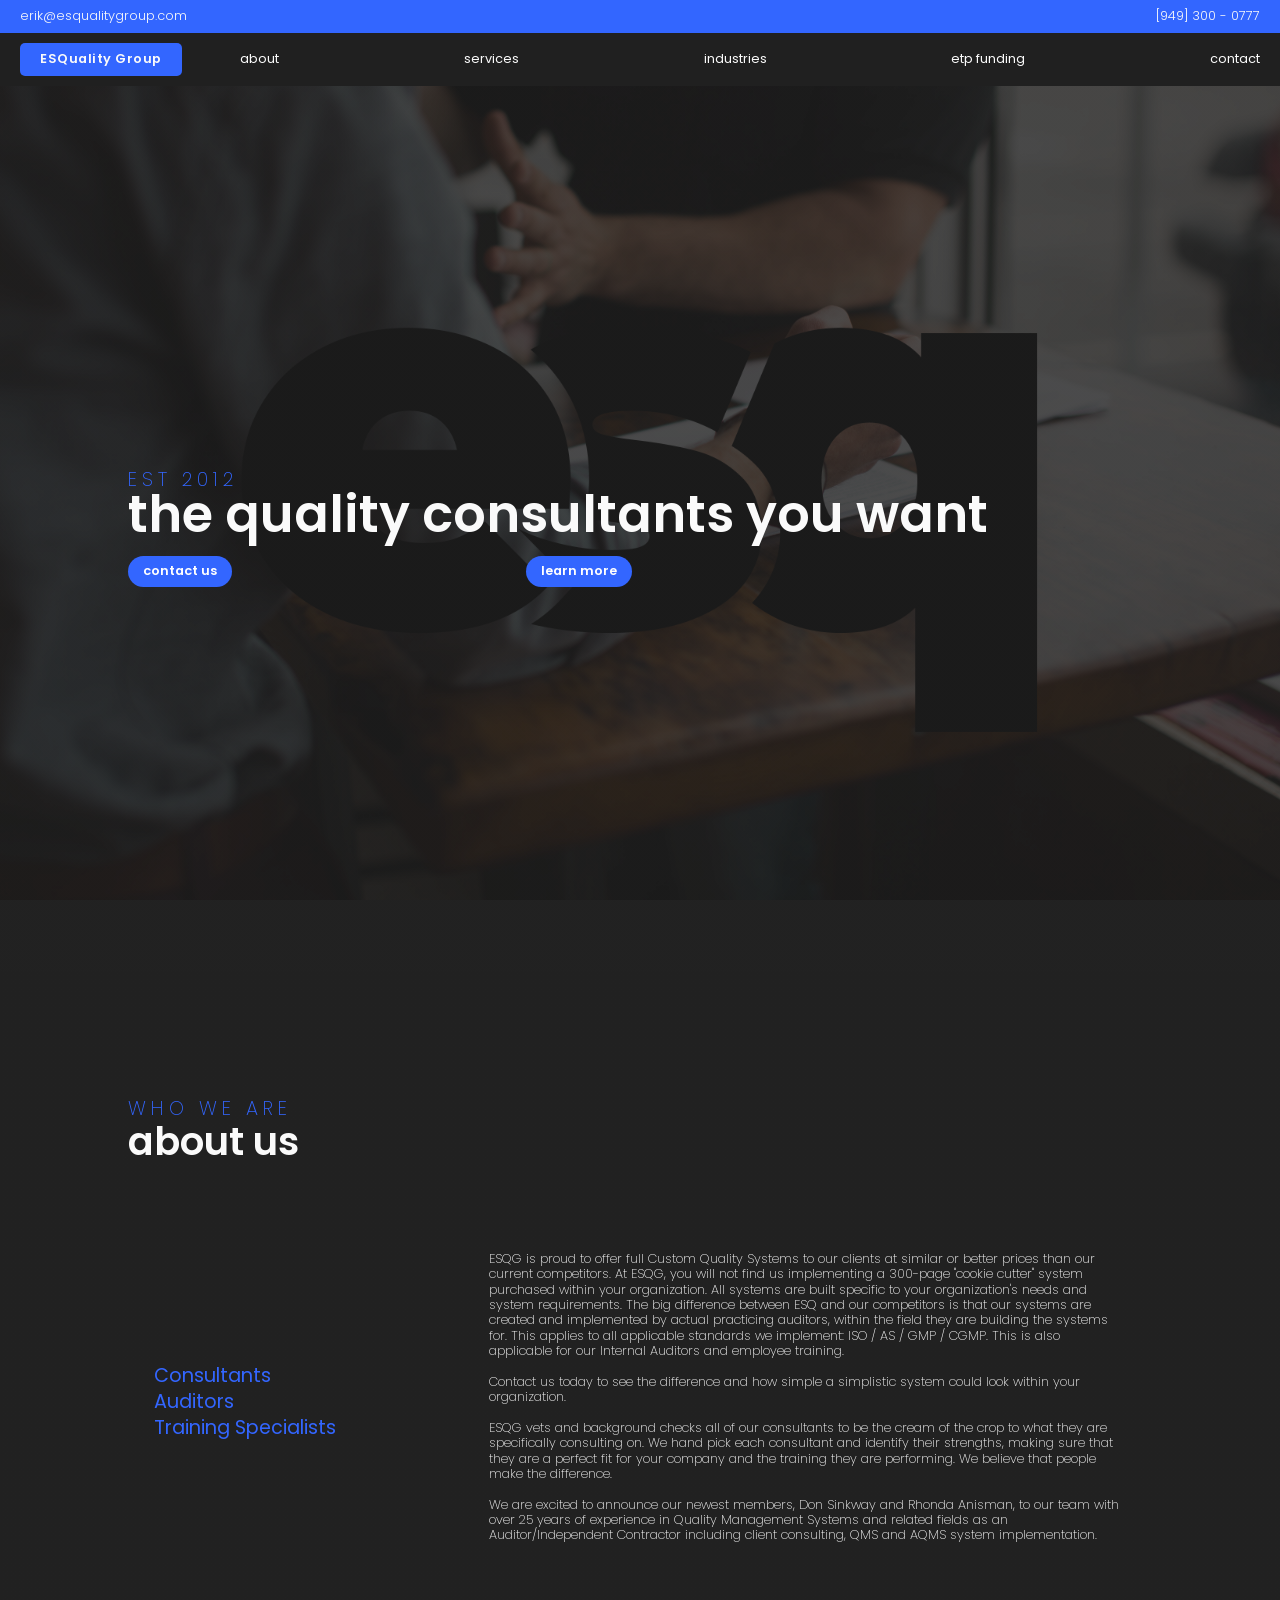
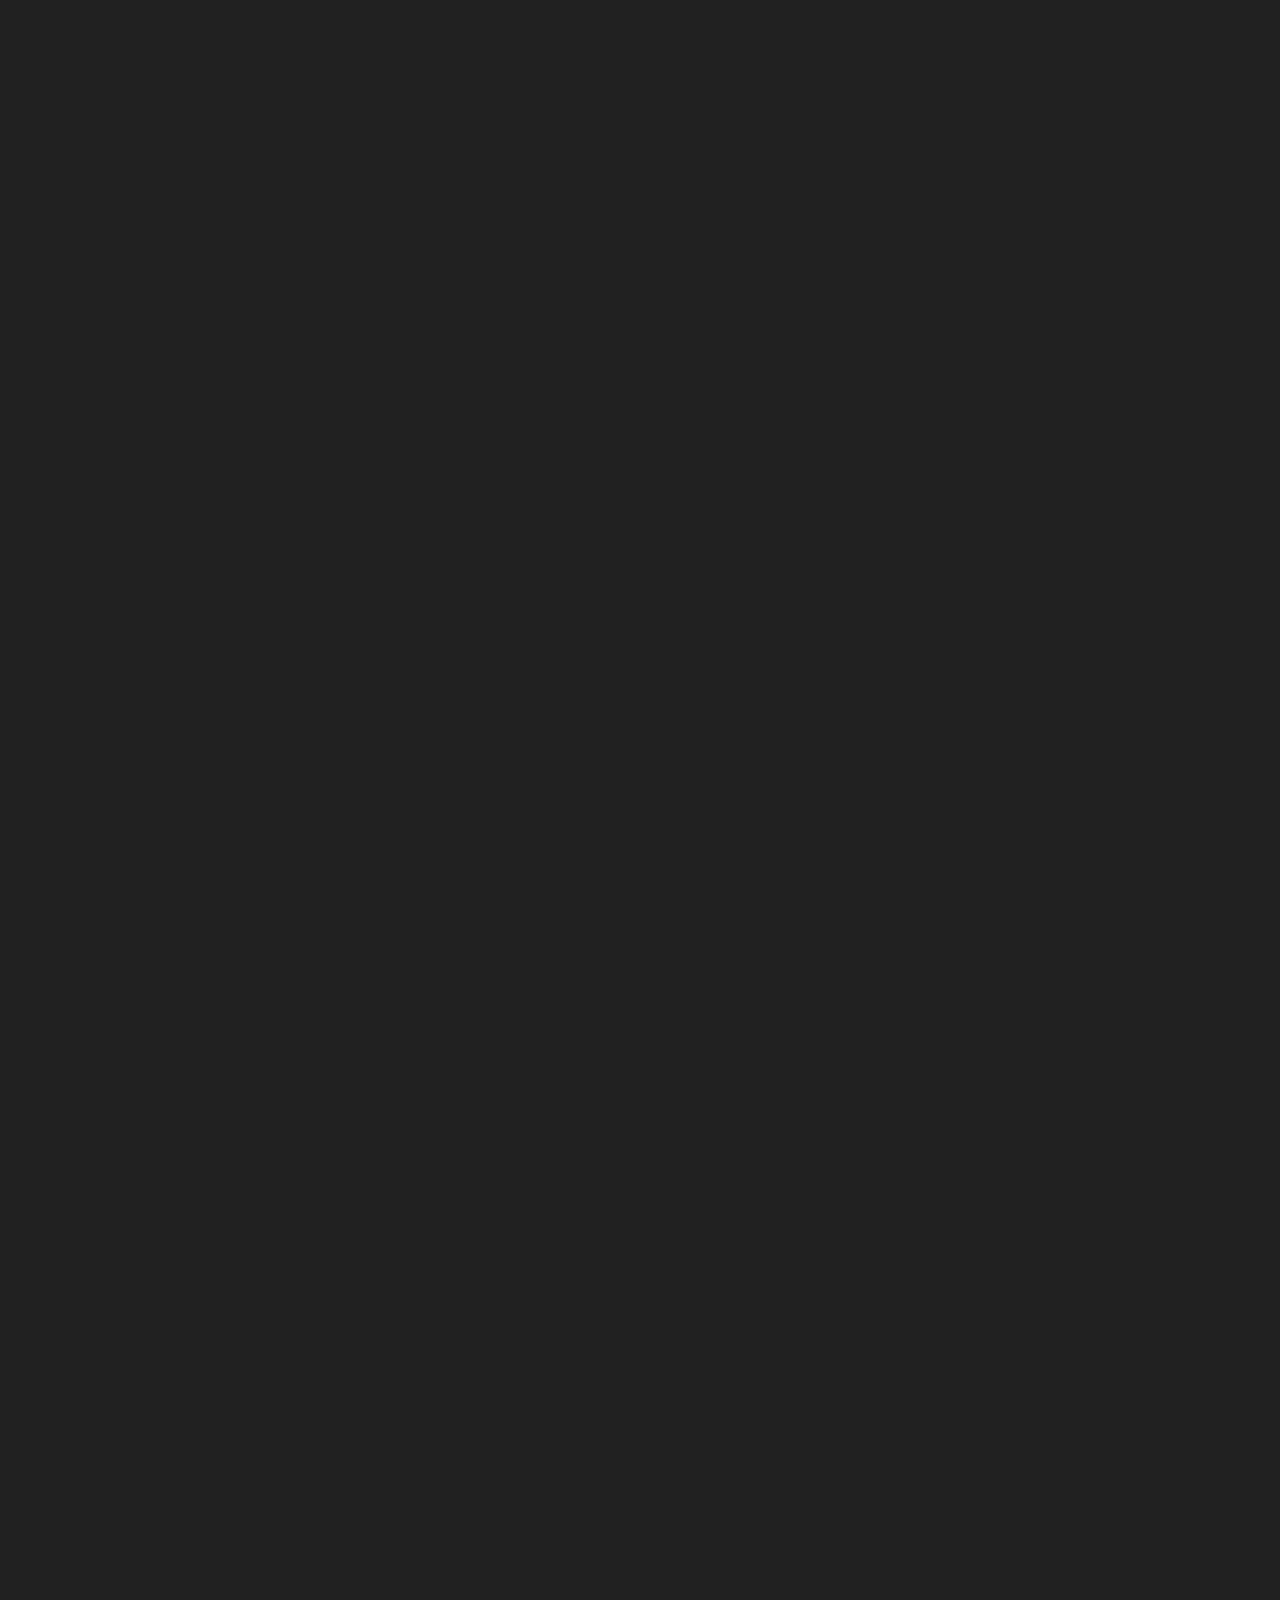
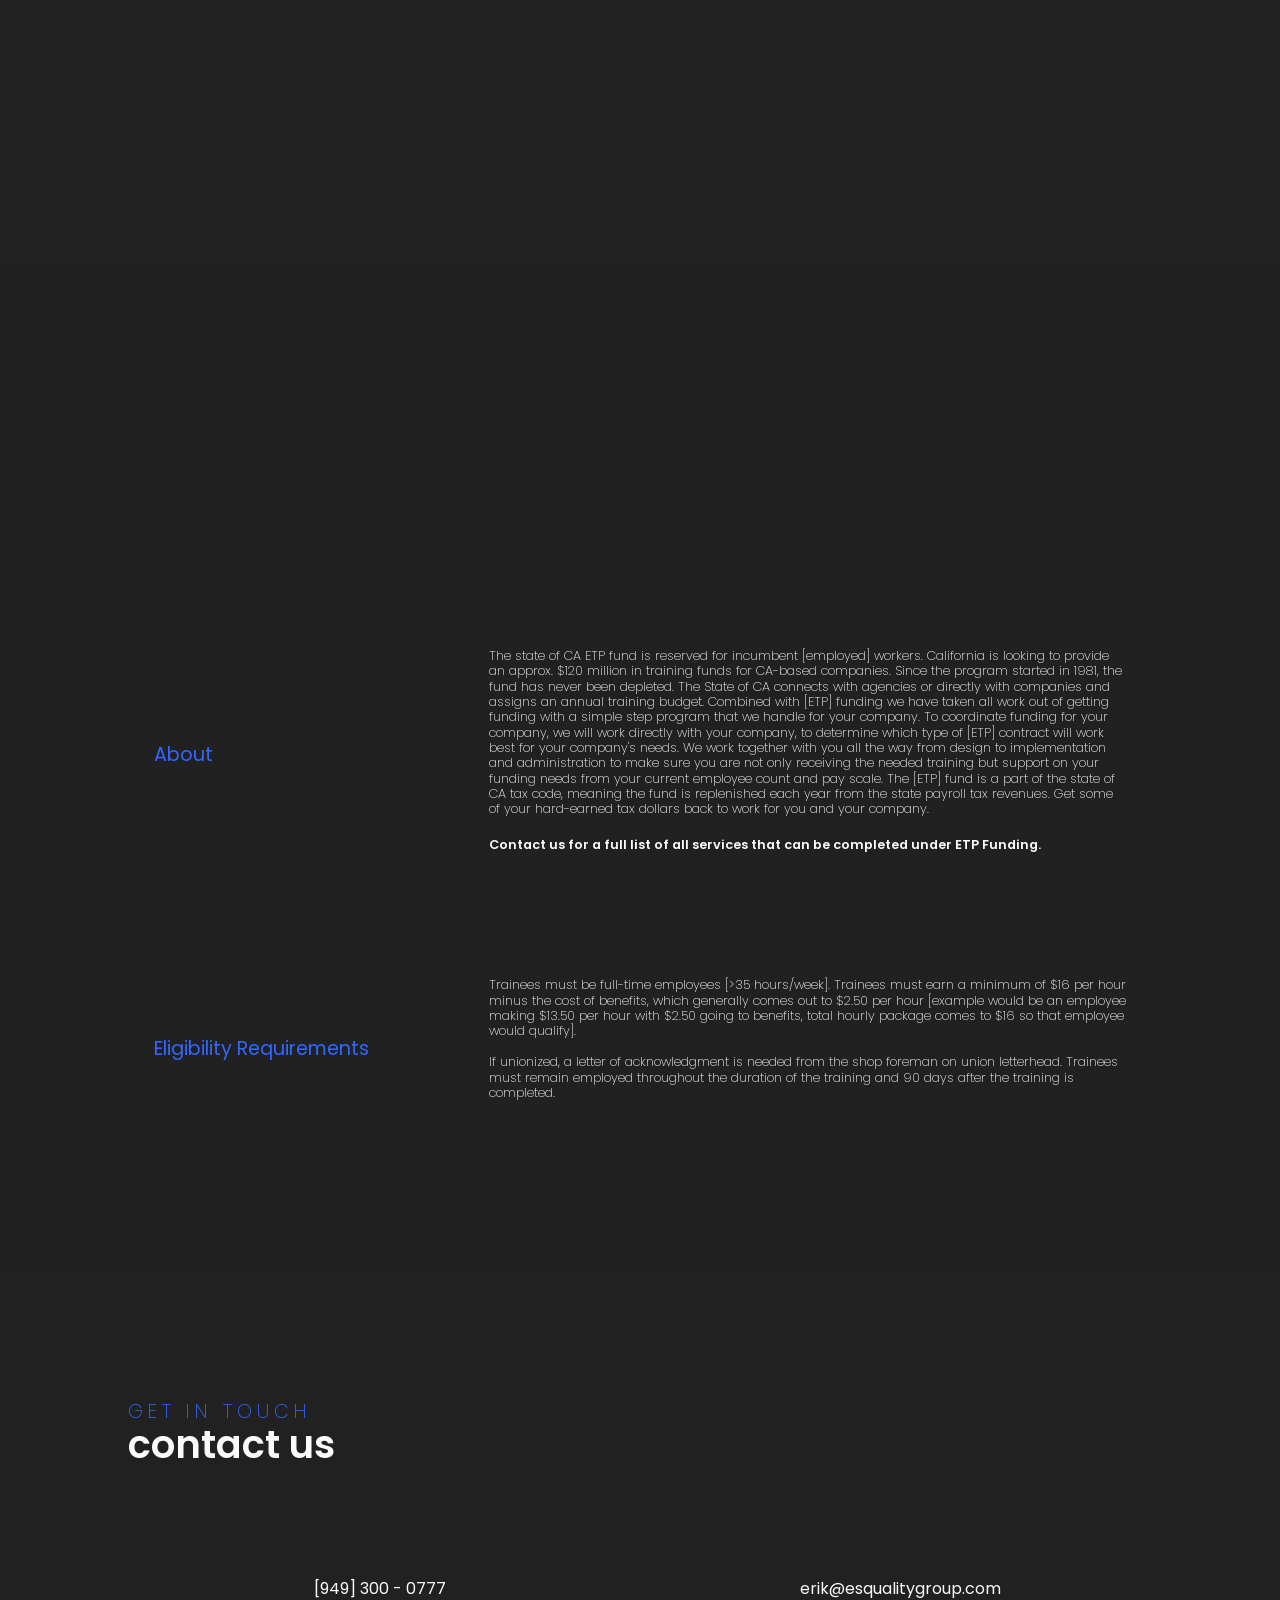
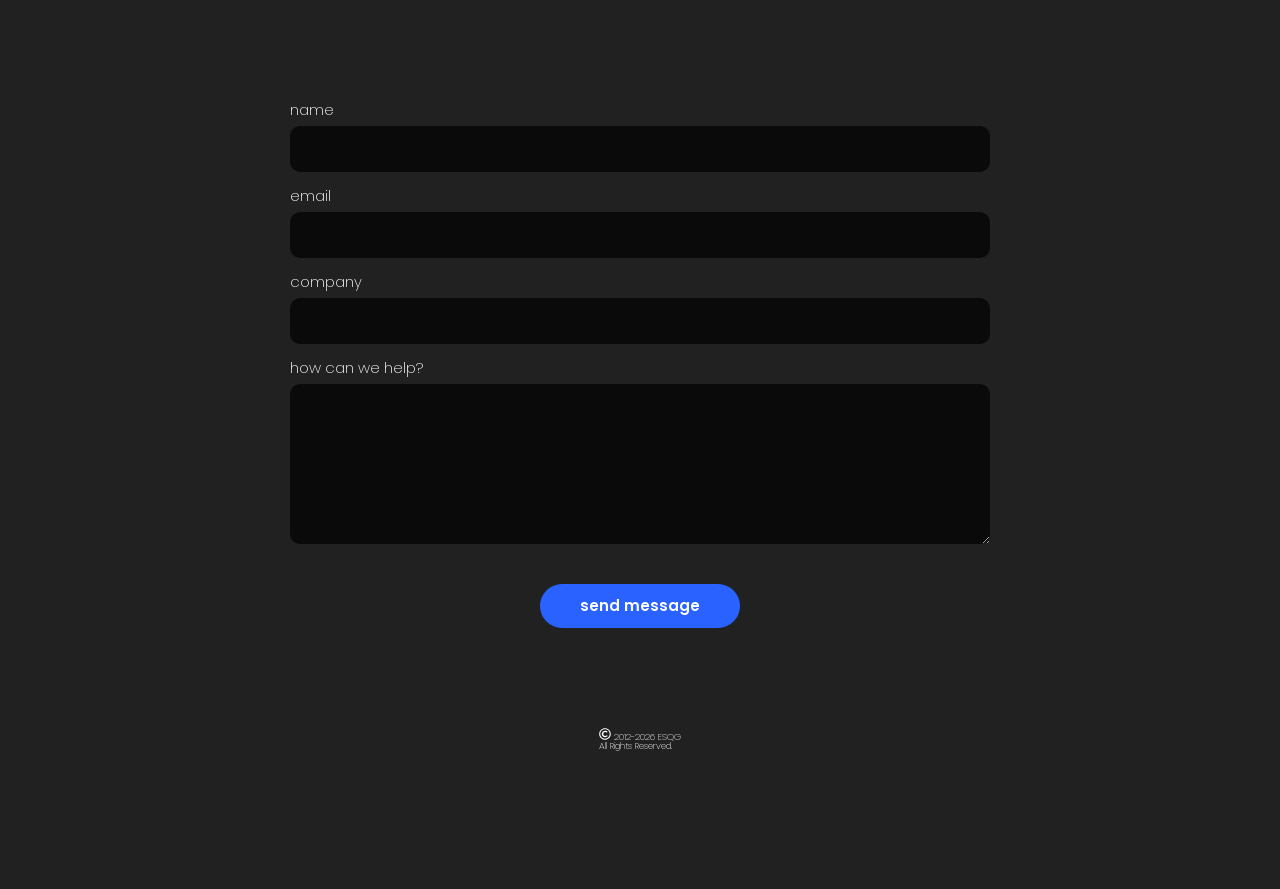
==== index.html @ 65d6c2dc "Rebuild ESQG site as a static single page with Netlify contact form Co-Authored-By: Claude Sonnet 5." ====
<!DOCTYPE html>
<html lang="en">
<head>
<meta charset="utf-8">
<meta name="viewport" content="width=device-width, initial-scale=1">
<title>ESQG - Quality Consultants</title>
<meta name="description" content="ESQ has been a full-service consulting group for over 10 years, dedicated to getting your organization documented, streamlined &amp; certified. Our current services offered are: Full Quality System implementation, Internal Audits, Supplier Audits, Training, Certificates of Conformance to GMP &amp; cGMP.">
<link rel="preconnect" href="https://fonts.googleapis.com">
<link rel="preconnect" href="https://fonts.gstatic.com" crossorigin>
<link href="https://fonts.googleapis.com/css2?family=Montserrat:wght@400;600&family=Poppins:wght@100;200;300;400;500;600;700;800;900&display=swap" rel="stylesheet">
<link rel="stylesheet" href="css/site.css">
</head>
<body class="body"><div data-collapse="medium" data-animation="default" data-duration="400" data-easing2="ease-in-out" data-easing="ease-in-out" data-no-scroll="1" role="banner" class="navbar w-nav"><div class="topnav"><a href="mailto:erik@esqualitygroup.com?subject=New%20Inquiry%20from%20esqualitygroup.com" id="w-node-_669842bb-41bb-492d-5654-136f39f76f9d-28058277" class="cta-email w-button">erik@esqualitygroup.com</a><a href="tel:9493000777" id="w-node-_8c36b380-a55a-08ce-44b0-fceecd647fdc-28058277" class="cta-phone w-button">[949] 300 - 0777</a></div><div class="bottomnav"><a href="#top" id="w-node-_6ab02379-ca56-c089-98ab-a8413e732c38-28058277" class="container-logo w-inline-block"><div class="logo-text">eSQuality Group</div></a><nav role="navigation" id="w-node-_42c8bf99-2b5d-615c-6774-8023ef76bf98-28058277" class="bottomnav-menu w-nav-menu"><a href="#about" class="nav-link w-nav-link">About</a><a href="#services" class="nav-link w-nav-link">services</a><a href="#industries" class="nav-link w-nav-link">industries</a><a href="#funding" class="nav-link w-nav-link">etp funding</a><a href="#contact" class="nav-link w-nav-link">Contact</a></nav><nav id="w-node-_42c8bf99-2b5d-615c-6774-8023ef76bf9f-28058277" class="nav-mobile w-nav-button"><div class="icon-burger w-icon-nav-menu"></div></nav></div></div><section id="top" class="section-hero"><div class="hero-grid"><div id="w-node-d66d6b66-d001-4b39-6dc1-5b9eada9d4a9-28058277" class="hero-text"><h1 class="hero-subheading">est 2012</h1><h1 class="hero-heading">The Quality Consultants You Want</h1></div><div id="w-node-a6321ed2-fc22-adc4-b5fd-dc9f7c2d6fdc-28058277" class="hero-cta"><a href="#contact" id="w-node-d677263a-70fa-6bc9-a104-c82b6db72452-28058277" class="cta-contact w-button">contact us</a><a href="#services" class="cta-services w-button">learn more</a></div></div></section><section id="about" class="about"><div class="section-header"><h1 id="w-node-_3250a496-8a0d-4fb7-59e4-d4b857ee04bc-28058277" class="section-subheading">Who We Are</h1><h1 class="section-heading">about us</h1></div><div class="funding-content-end"><h1 id="w-node-_58c0b74b-e9fa-7493-4df6-8ee6e17f35a6-28058277" class="funding-heading">Consultants<br/>Auditors<br/>Training Specialists</h1><div class="services-text"><p class="about-paragraph">ESQG is proud to offer full Custom Quality Systems to our clients at similar or better prices than our current competitors. At ESQG, you will not find us implementing a 300-page &quot;cookie cutter&quot; system purchased within your organization. All systems are built specific to your organization&#x27;s needs and system requirements. The big difference between ESQ and our competitors is that our systems are created and implemented by actual practicing auditors, within the field they are building the systems for. This applies to all applicable standards we implement: ISO / AS / GMP / CGMP. This is also applicable for our Internal Auditors and employee training.<br/><br/>Contact us today to see the difference and how simple a simplistic system could look within your organization.<br/><br/>ESQG vets and background checks all of our consultants to be the cream of the crop to what they are specifically consulting on. We hand pick each consultant and identify their strengths, making sure that they are a perfect fit for your company and the training they are performing. We believe that people make the difference.<br/><br/>We are excited to announce our newest members, Don Sinkway and Rhonda Anisman, to our team with over 25 years of experience in Quality Management Systems and related fields as an Auditor/Independent Contractor including client consulting, QMS and AQMS system implementation.<br/></p></div></div></section><section id="services" class="section-services"><div class="section-header"><h1 id="w-node-df51b9a5-db7a-e1c8-2130-0af4191f9ce1-28058277" class="section-subheading">what we do</h1><h1 class="section-heading">services</h1></div><div class="services-content"><h1 id="w-node-dd6570a1-5b84-e44f-a6c9-1d537808b47e-28058277" class="services-heading">quality management system implementation</h1><div class="services-text"><p class="services-paragraph">Let ESQG assist your organization with the documentation and implementation of your Quality Management System. We have streamlined our quality system using only what is mandatory to document, leaving a unique, clean and efficient system.</p><p class="services-paragraph-bold">Our current systems offered are for:</p><ol role="list" class="list w-list-unstyled"><li class="list-item"><p class="services-list-text">AS9100</p></li><li class="list-item"><p class="services-list-text">AS9110</p></li><li class="list-item"><p class="services-list-text">AS9120</p></li><li class="list-item"><p class="services-list-text">ISO9001</p></li><li class="list-item"><p class="services-list-text">ISO14001</p></li><li class="list-item"><p class="services-list-text">ISO13485</p></li><li class="list-item"><p class="services-list-text">ISO17025</p></li><li class="list-item"><p class="services-list-text">Cgmp</p></li></ol></div></div><div class="services-content"><h1 id="w-node-_8ed2c4d4-da0e-d9b4-7352-22a281b735cd-28058277" class="services-heading">quality management system Certificate of Conformity</h1><div class="services-text"><p class="services-paragraph">Many companies now are choosing to get a Certificate of Conformity instead of certification with a registrar for ISO/GMP compliant companies. ESQG preforms an audit to compliance of the applicable ISO/GMP standard and issues a Certificate of Conformity just as a registrar would. This is only if your customers are not requiring a certificate from a registration body. It is a simple, cheaper way to show your customers your internal system is compliant to the applicable standard within the organization with no red tape.</p><p class="services-paragraph-bold">Our current certificates offered are for:</p><ol role="list" class="list w-list-unstyled"><li class="list-item"><p class="services-list-text">ISO9001</p></li><li class="list-item"><p class="services-list-text">ISO14001</p></li><li class="list-item"><p class="services-list-text">ISO13485</p></li><li class="list-item"><p class="services-list-text">Cgmp</p></li></ol></div></div><div class="services-content"><h1 id="w-node-_834df4bf-903c-6a4b-52a4-fda67d3e46fc-28058277" class="services-heading">Internal &amp; Supplier Audits</h1><div class="services-text"><p class="services-paragraph">Let ESQG assist your organization with verifying that the management system is in compliance with the relevant ISO standard and checking to ensure that the actions taken to meet the quality objectives of the organization are suitable for your internal or suppliers.</p><p class="services-paragraph-bold">The systems we audit are:</p><ol role="list" class="list w-list-unstyled"><li class="list-item"><p class="services-list-text">AS9100</p></li><li class="list-item"><p class="services-list-text">AS9110</p></li><li class="list-item"><p class="services-list-text">AS9120</p></li><li class="list-item"><p class="services-list-text">ISO9001</p></li><li class="list-item"><p class="services-list-text">ISO14001</p></li><li class="list-item"><p class="services-list-text">ISO13485</p></li><li class="list-item"><p class="services-list-text">ISO17025</p></li><li class="list-item"><p class="services-list-text">GMP</p></li></ol><p class="services-paragraph-bold">Internal audit</p><p class="services-paragraph">Audits can be used to meet the internal auditing requirements of these standards. In addition, pre-certification readiness audits, gap analysis or process audits can be performed to ensure the organization is ready for a compliance certification or surveillance audit.</p><p class="services-paragraph-bold">Second Party Audit</p><p class="services-paragraph">We can perform audits on your current or future vendors/suppliers to ensure they are meeting the requirements that your organization currently requires. Whether you are looking to approve new vendors or perform an evaluation no matter the reason, we can help.</p><p class="services-paragraph-bold"><strong>Third Party Audit</strong></p><p class="services-paragraph">Over the years we have built relationships with numerous certification bodies that provide the certification your organization is looking to obtain. We will help you choose a certification body, schedule your audits and then conduct the audit using our value added auditing style which is geared to developing a partnership with your organization. We build relationships with clients and add value to the organization while verifying compliance to the standard being audited.</p></div></div><div class="services-content"><h1 id="w-node-_98767ba2-13b6-707a-e390-8c746cdbe70e-28058277" class="services-heading">Company &amp; Employee Training</h1><div class="services-text"><p class="services-paragraph">Let ESQG assist your organization with all employee training needs as it is vital to an organization and is used to increase the technical skills, knowledge, efficiency, and greater internal value of your employees.</p><p class="services-paragraph-bold">Types of training we offer for your company are:</p><ol role="list" class="list w-list-unstyled"><li class="list-item"><p class="services-list-text">AS9100</p></li><li class="list-item"><p class="services-list-text">AS9110</p></li><li class="list-item"><p class="services-list-text">AS9120</p></li><li class="list-item"><p class="services-list-text">ISO9001</p></li><li class="list-item"><p class="services-list-text">ISO14001</p></li><li class="list-item"><p class="services-list-text">ISO13485</p></li><li class="list-item"><p class="services-list-text">ISO17025</p></li><li class="list-item"><p class="services-list-text">ITAR</p></li><li class="list-item"><p class="services-list-text">Workplace Ethics</p></li><li class="list-item"><p class="services-list-text">Corrective Actions</p></li><li class="list-item"><p class="services-list-text">5S</p></li><li class="list-item"><p class="services-list-text">5Why</p></li><li class="list-item"><p class="services-list-text">Harassment Prevention &amp; Sensitivity</p></li><li class="list-item"><p class="services-list-text">Cyber Bullying</p></li><li class="list-item"><p class="services-list-text">Lean Manufacturing</p></li><li class="list-item"><p class="services-list-text">Train the Trainer</p></li><li class="list-item"><p class="services-list-text">and more!</p></li></ol></div></div><div class="services-content-end"><h1 id="w-node-a25eb59c-8d23-6aec-2402-84a70dbd5510-28058277" class="services-heading">3D Printing</h1><div class="services-text"><p class="services-paragraph">ESQuality Group offers comprehensive services including <strong>3D printing</strong>, <strong>Prototyping</strong>, and <strong>Small Production Runs</strong> using a wide range of materials. From PLA to Carbon Fiber, our expert team ensures precise, high-quality outputs tailored to your specifications. Whether you need a one-off prototype or a short production series, we provide innovative, cost-effective solutions that bring your concepts to life. Contact us today to elevate your projects with advanced materials and precision engineering.</p><p class="services-paragraph-bold">The 3D printing services we offer are:</p><ol role="list" class="list w-list-unstyled"><li class="list-item"><p class="services-list-text">3D Printing</p></li><li class="list-item"><p class="services-list-text">Prototyping</p></li><li class="list-item"><p class="services-list-text">Small Production Runs</p></li></ol></div></div><div class="services-content-pricing"><h1 id="w-node-e697682b-a8a7-c188-7e30-99e358f7828f-28058277" class="services-heading">Pricing</h1><div class="services-text"><p class="services-paragraph">At ESQG, there is no hidden fees, no delays or changes in pricing. We guarantee that you will pass your Certification Audit or we will pay for the 2nd Certification audit to be conducted. Our pricing is straight forward and affordable for all our offered services that your organization is requiring. ESQ is the only company that is so transparent, we post up our prices on our website as we have nothing to hide from our customers. Most of the systems can be implemented and audited within 30-60 days from start date.<br/><br/>Our number one priority is the satisfaction of our customers.<br/>‍<br/>The chart below displays the pricing and funding deductions, if your organization qualifies.<br/><br/>Contact us for current pricing and availablility.</p></div></div></section><section id="industries" class="section-industries"><div class="section-header"><h1 id="w-node-_4e55d670-1d82-a5cd-b147-79123eed15e3-28058277" class="section-subheading">who we work with</h1><h1 class="section-heading">industries</h1></div><div class="w-layout-grid industries-content"><div class="industries-grid-container"><div class="industries-icon w-embed"><svg xmlns="http://www.w3.org/2000/svg" width="50" height="50" viewBox="0 0 640 512">
<title>fighter-jet-duotone</title>
<g fill="#fafafa">
<g class="fa-group">
<path class="fa-secondary" fill="#fafafa" d="M168 192h176L227.16 44h39.51c11.66 0 21.33-2.62 
21.33-6s-9.67-6-21.33-6H152v12h16zm0 128v148h-16v12h114.67c11.66 0
21.33-2.62 21.33-6s-9.67-6-21.33-6h-39.51L344 320z" opacity=".4"></path>
<path class="fa-primary" fill="#fafafa" d="M640 256c0 5.42 0 10.67-96 32l-128 16-48
16H106.67l-53.34 64H18.67L8 373.33V304h8v-16h48v-2.67l-64-8v-42.66l64-8V224H16v-16H8v-69.33L18.67
128h34.66l53.34 64H368l48 16 128 16c96 21.33 96 26.58 96 32z"></path>
</g></g>
</svg></div><div class="industries-grid-header">Aerospace</div></div><div class="industries-grid-container"><div class="industries-icon w-embed"><svg xmlns="http://www.w3.org/2000/svg" width="50" height="50" viewBox="0 0 514 512">
<title>wind-turbine-duotone</title>
<g fill="#fafafa">
<g class="fa-group">
<path class="fa-secondary" fill="#fafafa" d="M350.1 480h-48.32l-5-76.66L221 314l-10.78
166H161.9a36.94 36.94 0 0 0-33 20.42A8 8 0 0 0 136 512h240a8 8 0 0 0 7.15-11.58A36.93
36.93 0 0 0 350.1 480z" opacity=".4"></path>
<path class="fa-primary" fill="#fafafa" d="M398.69 425.79l-88.35-182.32a55.77 55.77 0 0
1-.73-42.79l73.28-179.07a15.8 15.8 0 0 0-27.5-15.07L241.27 163.21a55.74 55.74 0 0
1-36.47 22.4L13.32 215.94A15.81 15.81 0 0 0 0 231.89v.23a15.8 15.8 0 0 0 14.1
15.35L203.84 268a55.77 55.77 0 0 1 37.53 20.58l130.31 153.5a15.81 15.81 0 0 0 20.53
3.63l.2-.12a15.8 15.8 0 0 0 6.28-19.8zM256 248a24 24 0 1 1 24-24 24 24 0 0 1-24 24z"></path>
</g></g></svg></div><div class="industries-grid-header">Alternative Energy</div></div><div class="industries-grid-container"><div class="industries-icon w-embed"><svg xmlns="http://www.w3.org/2000/svg" width="50" height="50" viewBox="0 0 512 512">
<title>seedling-duotone</title>
<g fill="#fafafa">
<g class="fa-group">
<path class="fa-secondary" fill="#fafafa" d="M512 32c0 115.9-88 211.1-200.7 222.8a256.38
256.38 0 0 0-59-107.6C290.6 78.5 363.8 32 448 32z" opacity=".4"></path>
<path class="fa-primary" fill="#fafafa" d="M288 320v144a16 16 0 0 1-16 16h-32a16 16 0 0
1-16-16V320C100.3 320 0 219.7 0 96h64c123.7 0 224 100.3 224 224z"></path>
</g></g></svg></div><div class="industries-grid-header">Agriculture</div></div><div class="industries-grid-container"><div class="industries-icon w-embed"><svg xmlns="http://www.w3.org/2000/svg" width="50" height="50" viewBox="0 0 512 512">
<title>car-duotone</title>
<g fill="#fafafa">
<g class="fa-group">
<path class="fa-secondary" fill="#fafafa" d="M319.5 128a48 48 0 0 1 44.57 30.17L384
208H128l19.93-49.83A48 48 0 0 1 192.5 128zM80 384a63.82 63.82 0 0 1-47.57-21.2A31.82 31.82
0 0 0 32 368v48a32 32 0 0 0 32 32h32a32 32 0 0 0 32-32v-32zm352 0h-48v32a32 32 0 0 0 32 32h32a32 32
0 0 0 32-32v-48a31.82 31.82 0 0 0-.43-5.2A63.82 63.82 0 0 1 432 384z" opacity=".4"></path>
<path class="fa-primary" fill="#fafafa" d="M500 176h-59.88l-16.64-41.6A111.43 111.43 0 0 0
319.5 64h-127a111.47 111.47 0 0 0-104 70.4L71.87 176H12A12 12 0 0 0 .37 190.91l6 24A12 12 0 0 0
18 224h20.08A63.55 63.55 0 0 0 16 272v48a64 64 0 0 0 64 64h352a64 64 0 0 0 64-64v-48a63.58
63.58 0 0 0-22.07-48H494a12 12 0 0 0 11.64-9.09l6-24A12 12 0 0 0 500 176zm-352.07-17.83A48
48 0 0 1 192.5 128h127a48 48 0 0 1 44.57 30.17L384 208H128zM96 256c19.2 0 48 28.71 48
47.85s-28.8 15.95-48 15.95-32-12.8-32-31.9S76.8 256 96 256zm272 47.85c0-19.14 28.8-47.85
48-47.85s32 12.76 32 31.9-12.8 31.9-32 31.9-48 3.2-48-15.95z"></path>
</g></g></svg></div><div class="industries-grid-header">Automotive</div></div><div class="industries-grid-container"><div class="industries-icon w-embed"><svg xmlns="http://www.w3.org/2000/svg" width="50" height="50" viewBox="0 0 352 512">
<title>tint-duotone</title>
<g fill="#fafafa">
<g class="fa-group">
<path class="fa-secondary" fill="#fafafa" d="M205.22 22.09c-7.94-28.78-49.44-30.12-58.44
0C100 179.85 0 222.72 0 333.91 0 432.35 78.72 512 176 512s176-79.65
176-178.09c0-111.75-99.79-153.34-146.78-311.82zM176 448A112.14 112.14 0 0 1 64
336a16 16 0 0 1 32 0 80.09 80.09 0 0 0 80 80 16 16 0 0 1 0 32z"></path>
<path class="fa-primary" fill="#fafafa" d="M176 448A112.14 112.14 0 0 1 64 336a16 16
0 0 1 32 0 80.09 80.09 0 0 0 80 80 16 16 0 0 1 0 32z" opacity=".4"></path>
</g></g></svg></div><div class="industries-grid-header">Cannabidiol (CBD)</div></div><div class="industries-grid-container"><div class="industries-icon w-embed"><svg xmlns="http://www.w3.org/2000/svg" width="50" height="50" viewBox="0 0 480 512">
<title>vial-duotone</title>
<g fill="#fafafa">
<g class="fa-group">
<path class="fa-secondary" fill="#fafafa" d="M318 256L138.61 435.44a55.46 55.46 0 0 1-78.39.06
55.46 55.46 0 0 1-.09-78.44L161 256z" opacity=".4"></path>
<path class="fa-primary" fill="#fafafa" d="M477.65 186.12L309.45 18.33a8 8 0 0 0-11.3 0l-34
33.9a8 8 0 0 0 0 11.29l11.2 11.1L33 316.53c-38.8 38.69-45.1 102-9.4 143.5a102.44 102.44
0 0 0 78 35.9h.4a102.75 102.75 0 0 0 72.9-30.09l246.3-245.71 11.2 11.1a8 8 0 0 0 11.3
0l34-33.89a7.92 7.92 0 0 0-.05-11.22zM141 431.84a54.65 54.65 0 0 1-38.95 16h-.36A54.09 54.09
0 0 1 60 428.76c-8.67-10.08-12.85-23.53-11.76-37.86a64.77 64.77 0 0 1
18.61-40.4l242.4-241.9 78 77.54z"></path>
</g></g></svg></div><div class="industries-grid-header">Chemical</div></div><div class="industries-grid-container"><div class="industries-icon w-embed"><svg xmlns="http://www.w3.org/2000/svg" width="50" height="50" viewBox="0 0 640 512">
<title>phone-laptop-duotone</title>
<g fill="#fafafa">
<g class="fa-group">
<path class="fa-secondary" fill="#fafafa" d="M128 64h320v32h64V48a48.1 48.1 0 0
0-47.91-48H111.91A48.1 48.1 0 0 0 64 48v240H16a16 16 0 0 0-16 16v16a64.14 64.14 0 0 0
63.91 64H352v-96H128z"></path>
<path class="fa-primary" fill="#fafafa" d="M604 128H420a36 36 0 0 0-36 36v312a36 36 0 0 0
36 36h184a36 36 0 0 0 36-36V164a36 36 0 0 0-36-36zm-28 320H448V192h128z" opacity=".4"></path>
</g></g></svg></div><div class="industries-grid-header">Digital</div></div><div class="industries-grid-container"><div class="industries-icon w-embed"><svg xmlns="http://www.w3.org/2000/svg" width="50" height="50" viewBox="0 0 640 512">
<title>truck-container-duotone</title>
<g fill="#fafafa">
<g class="fa-group">
<path class="fa-secondary" fill="#fafafa" d="M40.58 384a64 64 0 1 0 110.84 0zm144 0a64 64 0 1 0
110.84 0zM528 368a56 56 0 1 0 56 56 56 56 0 0 0-56-56zM304 256h32V80h-32zM256
80h-32v176h32zm-80 0h-32v176h32zm-80 0H64v176h32z" opacity=".4"></path>
<path class="fa-primary" fill="#fafafa" d="M621.3 237.3l-58.5-58.5a64 64 0 0 0-45.3-18.7H464a32
32 0 0 0-32 32v144H16a16 16 0 0 0-16 16V368a16 16 0 0 0 16 16h392v.2h41.53a88 88 0 0 1 157 .14
2 2 0 0 0 0-.24H624a16 16 0 0 0 16-16v-85.5a63.85 63.85 0 0 0-18.7-45.3zM480 256v-48h37.5a16.06
16.06 0 0 1 11.3 4.7l43.3 43.3zM32 304h336a32 32 0 0 0 32-32V64a32 32 0 0 0-32-32H32A32 32 0 0 0 0
64v208a32 32 0 0 0 32 32zM304 80h32v176h-32zm-80 0h32v176h-32zm-80 0h32v176h-32zm-80 0h32v176H64z"></path>
</g></g></svg></div><div class="industries-grid-header">Distribution</div></div><div class="industries-grid-container"><div class="industries-icon w-embed"><svg xmlns="http://www.w3.org/2000/svg" width="50" height="50" viewBox="0 0 512 512">
<title>microchip-duotone</title>
<g fill="#fafafa">
<g class="fa-group">
<path class="fa-secondary" fill="#fafafa" d="M24 190v6H6a6 6 0 0 0-6 6v12a6 6 0 0 0 6
6h18v6a6 6 0 0 0 6 6h42v-48H30a6 6 0 0 0-6 6zm0-96v6H6a6 6 0 0 0-6 6v12a6 6 0 0 0 6 6h18v6a6
6 0 0 0 6 6h42V88H30a6 6 0 0 0-6 6zm482 6h-18v-6a6 6 0 0 0-6-6h-42v48h42a6 6 0 0 0 6-6v-6h18a6
6 0 0 0 6-6v-12a6 6 0 0 0-6-6zm0 192h-18v-6a6 6 0 0 0-6-6h-42v48h42a6 6 0 0 0 6-6v-6h18a6 6 0 0 0
6-6v-12a6 6 0 0 0-6-6zm0-96h-18v-6a6 6 0 0 0-6-6h-42v48h42a6 6 0 0 0 6-6v-6h18a6 6 0 0 0 6-6v-12a6
6 0 0 0-6-6zm0 192h-18v-6a6 6 0 0 0-6-6h-42v48h42a6 6 0 0 0 6-6v-6h18a6 6 0 0 0 6-6v-12a6 6 0 0
0-6-6zm-482-6v6H6a6 6 0 0 0-6 6v12a6 6 0 0 0 6 6h18v6a6 6 0 0 0 6 6h42v-48H30a6 6 0 0 0-6
6zm0-96v6H6a6 6 0 0 0-6 6v12a6 6 0 0 0 6 6h18v6a6 6 0 0 0 6
6h42v-48H30a6 6 0 0 0-6 6z" opacity=".4"></path>
<path class="fa-primary" fill="#fafafa" d="M144 512a48 48 0 0 1-48-48V48a48 48 0 0 1
48-48h224a48 48 0 0 1 48 48v416a48 48 0 0 1-48 48z"></path>
</g></g></svg></div><div class="industries-grid-header">Electronics</div></div><div class="industries-grid-container"><div class="industries-icon w-embed"><svg xmlns="http://www.w3.org/2000/svg" width="50" height="50" viewBox="0 0 512 512">
<title>bomb-duotone</title>
<g fill="#fafafa">
<g class="fa-group">
<path class="fa-secondary" fill="#fafafa" d="M500 60h-24a12 12 0 0 0 0 24h24a12 12 0 0 0
0-24zM440 0a12 12 0 0 0-12 12v24a12 12 0 0 0 24 0V12a12 12 0 0 0-12-12zm33.9 55l17-17a12
12 0 0 0-17-17l-17 17a12 12 0 0 0 17 17zm-67.8 0a12 12 0 0 0 17-17l-17-17a12 12 0 0 0-17
17zm67.8 34a12 12 0 0 0-17 17l17 17a12 12 0 0 0 17-17zm-102.5
34.5l17.1 17 52-52-17.1-17z" opacity=".4"></path>
<path class="fa-primary" fill="#fafafa" d="M415 200.9a23.9 23.9 0 0 0 0-33.9l-70.1-70a23.9
23.9 0 0 0-33.9 0l-17.4 17.4A207.35 207.35 0 0 0 208 96C93.1 96 0 189.1 0 304s93.1 207.9
208 207.9 208-93.1 208-208a207.35 207.35 0 0 0-18.4-85.6zM176 208a64.06 64.06 0 0 0-64 64
16 16 0 0 1-32 0 96.15 96.15 0 0 1 96-96 16 16 0 0 1 0 32z"></path>
</g></g></svg></div><div class="industries-grid-header">Explosives</div></div><div class="industries-grid-container"><div class="industries-icon w-embed"><svg xmlns="http://www.w3.org/2000/svg" width="50" height="50" viewBox="0 0 512 512">
<title>apple-crate-duotone</title>
<g fill="#fafafa">
<g class="fa-group">
<path class="fa-secondary" fill="#fafafa" d="M424.17 80.61c-18.13-3-51.9 6.18-72.49
17.69-17-9.52-42.45-17-61.15-17.79 1.82 2.21 3.83 4.17 5.5 6.58 20.84 30.15 25.74 72.3
22.17 104.91H478c5.25-39.47-5.16-102.65-53.83-111.39zM210.53 50.47C221.82 38.28 225 18.44
223.75.25c-12.88-.86-35.67-.12-50 13.28-16.55 16.6-13.75 46.36-13.24 50.22C179 65 198.28
61.9 210.53 50.47zm191.69 0c11.29-12.19 14.43-32 13.22-50.22-12.88-.86-35.67-.12-50
13.28-16.53 16.6-13.77 46.36-13.22 50.22 18.45 1.25 37.78-1.85 50-13.28zM232.48
80.61c-18.13-3-51.9 6.18-72.48 17.69-20.66-11.56-54.43-20.71-72.48-17.69C38.91 89.34
28.53 152.88 33.7 192h252.6c5.26-39.47-5.15-102.65-53.82-111.39z"></path>
<path class="fa-primary" fill="#fafafa" d="M496 224H16a16 16 0 0 0-16 16v112h512V240a16
16 0 0 0-16-16zM64 304a16 16 0 1 1 16-16 16 16 0 0 1-16 16zm384 0a16 16 0 1 1 16-16 16
16 0 0 1-16 16zM0 496a16 16 0 0 0 16 16h480a16 16 0 0 0 16-16V384H0zm448-64a16 16 0 1 1-16
16 16 16 0 0 1 16-16zm-384 0a16 16 0 1 1-16 16 16 16 0 0 1 16-16z" opacity=".4"></path>
</g></g></svg></div><div class="industries-grid-header">Food</div></div><div class="industries-grid-container"><div class="industries-icon w-embed"><svg xmlns="http://www.w3.org/2000/svg" width="50" height="50" viewBox="0 0 512 512">
<title>landmark-alt-duotone</title>
<g fill="#fafafa">
<g class="fa-group">
<path class="fa-secondary" fill="#fafafa" d="M0 496v-32a16 16 0 0 1 16-16h16v-16a16 16 0
0 1 16-16h16V288h64v128h96V288h64v128h96V288h64v128h16a16 16 0 0 1 16 16v16h16a16 16 0 0
1 16 16v32a16 16 0 0 1-16 16H16a16 16 0 0 1-16-16z"></path>
<path class="fa-primary" fill="#fafafa" d="M288 16v18.9A191.88 191.88 0 0 1 445.1
192H464a16 16 0 0 1 16 16v32a16 16 0 0 1-16 16H48a16 16 0 0 1-16-16v-32a16 16 0 0 1
16-16h18.9A191.88 191.88 0 0 1 224 34.9V16a16 16 0 0 1 16-16h32a16 16 0 0 1 16 16z" opacity=".4"></path>
</g></g></svg></div><div class="industries-grid-header">Government</div></div><div class="industries-grid-container"><div class="industries-icon w-embed"><svg xmlns="http://www.w3.org/2000/svg" width="50" height="50" viewBox="0 0 512 512">
<title>microscope-duotone</title>
<g fill="#fafafa">
<g class="fa-group">
<path class="fa-secondary" fill="#fafafa" d="M104 384h208a8 8 0 0 1 8 8v16a8 8 0 0 1-8
8H104a8 8 0 0 1-8-8v-16a8 8 0 0 1 8-8z" opacity=".4"></path>
<path class="fa-primary" fill="#fafafa" d="M464 448h-1.29A191 191 0 0 0 512
320c0-105.88-86.12-192-192-192v64a128 128 0 0 1 0 256H48a48 48 0 0 0-48 48 16 16
0 0 0 16 16h480a16 16 0 0 0 16-16 48 48 0 0 0-48-48zM160 320h12v16a16 16 0 0 0 16
16h40a16 16 0 0 0 16-16v-16h12a32 32 0 0 0 32-32V64a32 32 0 0 0-32-32V16a16 16 0 0
0-16-16h-64a16 16 0 0 0-16 16v16a32 32 0 0 0-32 32v224a32 32 0 0 0 32 32z"></path>
</g></g></svg></div><div class="industries-grid-header">Medical</div></div><div class="industries-grid-container"><div class="industries-icon w-embed"><svg xmlns="http://www.w3.org/2000/svg" width="50" height="50" viewBox="0 0 512 512">
<title>cannabis-duotone</title>
<g fill="#fafafa">
<g class="fa-group">
<path class="fa-secondary" fill="#fafafa" d="M512 374.4a16 16 0 0 1-8.51 14.15c-2.49
1.29-60.77 31.72-133.49 31.72q-9.19 0-17.5-.31c11.36 22.23 16.52 38.31 16.81 39.22a16
16 0 0 1-20 20.1c-1.83-.58-37.72-12-77.3-39.29V280a8 8 0 0 0-8-8H248a8 8 0 0 0-8 8v160c-39.58
27.3-75.47 38.72-77.3 39.29a16 16 0 0 1-20-20.1c.29-.91 5.44-17
16.81-39.22-5.54.21-11.36.31-17.5.31-72.73 0-131-30.43-133.49-31.72a16 16 0 0 1
0-28.29c1.57-.82 32.39-16.89 76.78-25.81C21.06 259.32 1.26 172.77.38 168.8a16 16 0 0 1
19.05-19.09c3.89.86 86.55 19.6 160.58 79.76v-4.4c0-118.79 60-213.72 62.53-217.7a16 16 0 0 1
26.93 0c2.55 4 62.53 98.91 62.53 217.7v4.4c74-60.17 156.7-78.91 160.58-79.76a15.56 15.56 0 0 1
3.44-.38 16 16 0 0 1 15.62 19.47c-.88 4-20.68 90.52-84.93 165.64 44.39 8.92 75.22 25 76.78
25.81A16 16 0 0 1 512 374.4z"></path>
<path class="fa-primary" fill="#fafafa" d="M272 280v224a8 8 0 0 1-8 8h-16a8 8 0 0 1-8-8V280a8
8 0 0 1 8-8h16a8 8 0 0 1 8 8z"  opacity=".4"></path>
</g></g></svg></div><div class="industries-grid-header">Medical Cannabis</div></div><div class="industries-grid-container"><div class="industries-icon w-embed"><svg xmlns="http://www.w3.org/2000/svg" width="50" height="50" viewBox="0 0 512 512">
<title>recycle-duotone</title>
<g fill="#fafafa">
<g class="fa-group">
<path class="fa-secondary" fill="#fafafa" d="M497.29 301.1L469.77 257a12 12 0 0
0-16.53-3.83l-33.86 21.16a12 12 0 0 0-3.81 16.54L443.12 335c13.26 21.21-2.06 49-27.14
49H320v64h95.88c75.27 0 121.33-83 81.41-146.9zM148 384H96c-25
0-40.4-27.73-27.12-49l50.87-81.4-54.22-33.89-50.82 81.39C-25.19 365 20.78 448 96.11
448H148a12 12 0 0 0 12-12v-40a12 12 0 0
0-12-12zm230.67-272.86l-41.26-66.08c-37.52-60-125.21-60.17-162.82 0l-18 28.76a12
12 0 0 0 3.81 16.54l33.92 21.19a12 12 0 0 0 16.54-3.78L228.9 79c12.72-20.34
42-19.68 54.26 0l41.29 66.07z" opacity=".4"></path>
<path class="fa-primary" fill="#fafafa" d="M184.56 261.88l-25.45-110.23a16 16 0 0
0-19.18-12L29.68 165.11c-13.84 3.19-17 21.61-4.88 29.16L160.48 279c12 7.47 27.3-3.17
24.07-17.17zm108.13 62.79l-80 80a16 16 0 0 0 0 22.63l80 80c10 10 27.31 3
27.31-11.31V336c0-14.23-17.24-21.4-27.31-11.33zm126.67-239l-135.65 84.85c-12 7.53-9
25.95 4.88 29.16l110.24 25.45a16 16 0 0 0 19.19-12l25.41-110.25c3.19-13.88-12-24.72-24.07-17.17z"></path>
</g></g></svg></div><div class="industries-grid-header">Metal Finishing &amp; Recyclers</div></div><div class="industries-grid-container"><div class="industries-icon w-embed"><svg xmlns="http://www.w3.org/2000/svg" width="50" height="50" viewBox="0 0 512 512">
<title>industry-alt-duotone</title>
<g fill="#fafafa">
<g class="fa-group">
<path class="fa-secondary" fill="#fafafa" d="M148 320h-40a12 12 0 0 0-12 12v40a12
12 0 0 0 12 12h40a12 12 0 0 0 12-12v-40a12 12 0 0 0-12-12zm128 0h-40a12 12 0 0 0-12
12v40a12 12 0 0 0 12 12h40a12 12 0 0 0 12-12v-40a12 12 0 0 0-12-12zm128 0h-40a12 12
0 0 0-12 12v40a12 12 0 0 0 12 12h40a12 12 0 0 0 12-12v-40a12 12 0 0 0-12-12z" opacity=".4"></path>
<path class="fa-primary" fill="#fafafa" d="M475.12 163.78L336 252.31V184a24 24 0 0
0-36.88-20.25L160 252.31V56a24 24 0 0 0-24-24H24A24 24 0 0 0 0 56v400a24 24 0 0 0 24
24h464a24 24 0 0 0 24-24V184a24 24 0 0 0-36.88-20.22zM160 372a12 12 0 0 1-12 12h-40a12 12
0 0 1-12-12v-40a12 12 0 0 1 12-12h40a12 12 0 0 1 12 12zm128 0a12 12 0 0 1-12 12h-40a12 12
0 0 1-12-12v-40a12 12 0 0 1 12-12h40a12 12 0 0 1 12 12zm128 0a12 12 0 0 1-12 12h-40a12 12
0 0 1-12-12v-40a12 12 0 0 1 12-12h40a12 12 0 0 1 12 12z"></path>
</g></g></svg></div><div class="industries-grid-header">Manufactures</div></div><div class="industries-grid-container"><div class="industries-icon w-embed"><svg xmlns="http://www.w3.org/2000/svg" width="50" height="50" viewBox="0 0 576 512">
<title>leaf-duotone</title>
<g fill="#fafafa">
<g class="fa-group">
<path class="fa-secondary" fill="#fafafa" d="M576 154.31c0 172.38-110.51 313.17-267.53
324.57A199 199 0 0 1 288 480v-.55h-.25a191.66 191.66 0 0 1-165.63-95.07l.77-.85c29.58-32.23
62.28-57.84 97.18-76.12a297.55 297.55 0 0 1 139.4-34.05 24.69 24.69 0 0 0 0-49.37 345.79
345.79 0 0 0-162.94 40.1c-33.77 17.81-65.56 41.48-94.77 70.49A192.06 192.06 0 0 1 96 287.72C96
181.83 181.86 96 287.77 96H368c63.4 0 118.91-33.59 149.91-87.49 6.7-11.8 22.71-11.3 28.31
1.2C565.2 52.12 576 104.11 576 154.31z"></path>
<path class="fa-primary" fill="#fafafa" d="M24.5 512a24.32 24.32 0 0 1-9.5-1.95 24.73
24.73 0 0 1-13-32.3c1.08-2.6 27.24-64.33 83.81-126.43 33.47-36.75 70.75-66.09
110.81-87.22A345.79 345.79 0 0 1 359.49 224a24.69 24.69 0 0 1 0 49.37 297.55 297.55
0 0 0-139.4 34.05c-34.9 18.28-67.6 43.89-97.18 76.12-51.25 55.85-75.58 112.83-75.82
113.4A24.54 24.54 0 0 1 24.5 512z" opacity=".4"></path>
</g></g></svg></div><div class="industries-grid-header">Nicotine Liquids &amp; Salts</div></div><div class="industries-grid-container"><div class="industries-icon w-embed"><svg xmlns="http://www.w3.org/2000/svg" width="50" height="50" viewBox="0 0 576 512">
<title>boxes-alt-duotone</title>
<g fill="#fafafa">
<g class="fa-group">
<path class="fa-secondary" fill="#fafafa" d="M320 0v88a8 8 0 0 1-8 8h-48a8 8 0 0
1-8-8V0zm160 288v88a8 8 0 0 1-8 8h-48a8 8 0 0 1-8-8v-88zm-320 0v88a8 8 0 0 1-8
8h-48a8 8 0 0 1-8-8v-88z" opacity=".4"></path>
<path class="fa-primary" fill="#fafafa" d="M176 224h224a16 16 0 0 0 16-16V16a16
16 0 0 0-16-16h-80v88a8 8 0 0 1-8 8h-48a8 8 0 0 1-8-8V0h-80a16 16 0 0 0-16 16v192a16
16 0 0 0 16 16zm384 64h-80v88a8 8 0 0 1-8 8h-48a8 8 0 0 1-8-8v-88h-80a16 16 0 0
0-16 16v192a16 16 0 0 0 16 16h224a16 16 0 0 0 16-16V304a16 16 0 0 0-16-16zm-320
0h-80v88a8 8 0 0 1-8 8h-48a8 8 0 0 1-8-8v-88H16a16 16 0 0 0-16 16v192a16 16 0 0 0
16 16h224a16 16 0 0 0 16-16V304a16 16 0 0 0-16-16z"></path>
</g></g></svg></div><div class="industries-grid-header">Packaging</div></div><div class="industries-grid-container"><div class="industries-icon w-embed"><svg xmlns="http://www.w3.org/2000/svg" width="50" height="50" viewBox="0 0 576 512">
<title>pills-duotone</title>
<g fill="#fafafa">
<g class="fa-group">
<path class="fa-secondary" fill="#fafafa" d="M299.7 226.3a8.21 8.21 0 0 0-12.3.8c-45.3
62.5-40.4 150.1 15.9 206.4s143.9 61.2 206.4 15.9a8.14 8.14 0 0 0
.8-12.3zm229.8-19c-56.3-56.3-143.9-61.2-206.4-15.9a8.14 8.14 0 0 0-.8 12.3l210.8
210.8a8.21 8.21 0 0 0 12.3-.8c45.3-62.6 40.5-150.1-15.9-206.4zM112 32A111.94 111.94
0 0 0 0 144v112h224V144A111.94 111.94 0 0 0 112 32z" opacity=".4"></path>
<path class="fa-primary" fill="#fafafa" d="M224 256v112a112 112 0 0 1-224 0V256z"></path>
</g></g></svg></div><div class="industries-grid-header">Pharmaceutical</div></div><div class="industries-grid-container"><div class="industries-icon w-embed"><svg xmlns="http://www.w3.org/2000/svg" width="50" height="50" viewBox="0 0 512 512">
<title>spray-can-duotone</title>
<g fill="#fafafa">
<g class="fa-group">
<path class="fa-secondary" fill="#fafafa" d="M288 32a32 32 0 1 0 32 32 32 32 0 0
0-32-32zm96 96a32 32 0 1 0 32 32 32 32 0 0 0-32-32zm96 96a32 32 0 1 0 32 32 32 32
0 0 0-32-32zM384 32a32 32 0 1 0 32 32 32 32 0 0 0-32-32zm96 96a32 32 0 1 0 32 32 32
32 0 0 0-32-32zm0-32a32 32 0 1 0-32-32 32 32 0 0 0 32 32zM160 256a80 80 0 1 0 80 80
80 80 0 0 0-80-80z" opacity=".4"></path>
<path class="fa-primary" fill="#fafafa" d="M224 160H96a96 96 0 0 0-96 96v224a32 32 0 0
0 32 32h256a32 32 0 0 0 32-32V256a96 96 0 0 0-96-96zm-64 256a80 80 0 1 1 80-80 80 80 0
0 1-80 80zm64-384a32 32 0 0 0-32-32h-64a32 32 0 0 0-32 32v96h128z"></path>
</g></g></svg></div><div class="industries-grid-header">Powder Coating &amp; Painting</div></div></div></section><section id="funding" class="section-funding"><div class="section-header"><h1 id="w-node-_47695a3c-bab6-0daf-7d80-25c19c9e8f71-28058277" class="section-subheading">Help for those in need</h1><h1 class="section-heading">etp funding</h1></div><p class="funding-paragraph">In the past as a company, ETP funding has been nearly impossible to get for most sized companies. ESQG has cut through all of the clutter and all the hard work for your company. A simple two-page form will be sent to you to filling so just answer a few questions, list eligible employees and we submit for ETP approval. Let us help cover the training or systems implementation cost your company needs, for little or no cost to you depending on the size of the organization.</p><div class="funding-content"><h1 id="w-node-_7b92be69-f3c4-ffd7-aea5-c7f766c5dfe7-28058277" class="funding-heading">About</h1><div class="services-text"><p class="funding-content-paragraph">The state of CA ETP fund is reserved for incumbent [employed] workers. California is looking to provide an approx. $120 million in training funds for CA-based companies. Since the program started in 1981, the fund has never been depleted. The State of CA connects with agencies or directly with companies and assigns an annual training budget. Combined with [ETP] funding we have taken all work out of getting funding with a simple step program that we handle for your company. To coordinate funding for your company, we will work directly with your company, to determine which type of [ETP] contract will work best for your company&#x27;s needs. We work together with you all the way from design to implementation and administration to make sure you are not only receiving the needed training but support on your funding needs from your current employee count and pay scale. The [ETP] fund is a part of the state of CA tax code, meaning the fund is replenished each year from the state payroll tax revenues. Get some of your hard-earned tax dollars back to work for you and your company. <br/></p><p class="funding-paragraph-bold">Contact us for a full list of all services that can be completed under ETP Funding.</p></div></div><div class="funding-content-end"><h1 id="w-node-b398910b-a057-eafd-099b-09265ddb6c9e-28058277" class="funding-heading">Eligibility Requirements</h1><div class="services-text"><p class="services-paragraph">Trainees must be full-time employees [&gt;35 hours/week]. Trainees must earn a minimum of $16 per hour minus the cost of benefits, which generally comes out to $2.50 per hour [example would be an employee making $13.50 per hour with $2.50 going to benefits, total hourly package comes to $16 so that employee would qualify].<br/><br/>If unionized, a letter of acknowledgment is needed from the shop foreman on union letterhead. Trainees must remain employed throughout the duration of the training and 90 days after the training is completed.</p></div></div></section><section id="contact" class="contact"><div class="section-header"><h1 id="w-node-_558c6825-3ee2-3e14-a47a-28ade1ab27b1-28058277" class="section-subheading">get in touch</h1><h1 class="section-heading">contact us</h1></div><div class="w-layout-grid contact-grid"><div class="grid-block"><a href="tel:9493000777" class="contact-grid-text">[949] 300 - 0777</a></div><div id="w-node-f19ecdc0-e08d-0ff9-1bd1-4a410cbdc6ed-28058277" class="grid-block"><a href="mailto:erik@esqualitygroup.com?subject=New%20Inquiry" class="contact-grid-text">erik@esqualitygroup.com</a></div></div><form name="contact" method="POST" action="thanks.html" data-netlify="true" data-netlify-recaptcha="true" netlify-honeypot="bot-field" class="contact-form">
<input type="hidden" name="form-name" value="contact">
<p class="hp"><label>Don't fill this out: <input name="bot-field"></label></p>
<label for="name">name</label>
<input class="w-input text-field" id="name" name="name" type="text" required autocomplete="name">
<label for="email">email</label>
<input class="w-input text-field" id="email" name="email" type="email" required autocomplete="email">
<label for="company">company</label>
<input class="w-input text-field" id="company" name="company" type="text" autocomplete="organization">
<label for="message">how can we help?</label>
<textarea class="w-input text-field" id="message" name="message" required></textarea>
<div data-netlify-recaptcha="true" class="captcha"></div>
<button type="submit" class="w-button submit-button">send message</button>
</form>
<div class="footer-copy-script w-embed w-script"><svg xmlns="http://www.w3.org/2000/svg" width="12" height="12" viewBox="0 0 512 512">
<title>copyright-regular</title>
<g fill="#fafafa">
<path fill="#fafafa" d="M256 8C119.033 8 8 119.033 8 256s111.033 248 248 248 248-111.033
248-248S392.967 8 256 8zm0 448c-110.532 0-200-89.451-200-200 0-110.531 89.451-200 200-200
110.532 0 200 89.451 200 200 0 110.532-89.451 200-200 200zm107.351-101.064c-9.614 9.712-45.53
41.396-104.065 41.396-82.43 0-140.484-61.425-140.484-141.567 0-79.152 60.275-139.401
139.762-139.401 55.531 0 88.738 26.62 97.593 34.779a11.965 11.965 0 0 1 1.936 15.322l-18.155
28.113c-3.841 5.95-11.966 7.282-17.499 2.921-8.595-6.776-31.814-22.538-61.708-22.538-48.303
0-77.916 35.33-77.916 80.082 0 41.589 26.888 83.692 78.277 83.692 32.657 0 56.843-19.039
65.726-27.225 5.27-4.857 13.596-4.039 17.82 1.738l19.865 27.17a11.947 11.947 0 0 1-1.152 15.518z"></path>
</g></svg>
2012-<span id="yr"></span> ESQG<br/><p>All Rights Reserved.</p></div></section>
<script src="js/main.js"></script>
</body>
</html>
---- css/site.css ----
html{-webkit-text-size-adjust:100%;-ms-text-size-adjust:100%;font-family:sans-serif}body{margin:0}article,aside,details,figcaption,figure,footer,header,hgroup,main,menu,nav,section,summary{display:block}audio,canvas,progress,video{vertical-align:baseline;display:inline-block}audio:not([controls]){height:0;display:none}[hidden],template{display:none}a{background-color:#0000}a:active,a:hover{outline:0}abbr[title]{border-bottom:1px dotted}b,strong{font-weight:700}dfn{font-style:italic}h1{margin:.67em 0;font-size:2em}mark{color:#000;background:#ff0}small{font-size:80%}sub,sup{vertical-align:baseline;font-size:75%;line-height:0;position:relative}sup{top:-.5em}sub{bottom:-.25em}img{border:0}svg:not(:root){overflow:hidden}hr{box-sizing:content-box;height:0}pre{overflow:auto}code,kbd,pre,samp{font-family:monospace;font-size:1em}button,input,optgroup,select,textarea{color:inherit;font:inherit;margin:0}button{overflow:visible}button,select{text-transform:none}button,html input[type=button],input[type=reset]{-webkit-appearance:button;cursor:pointer}button[disabled],html input[disabled]{cursor:default}button::-moz-focus-inner,input::-moz-focus-inner{border:0;padding:0}input{line-height:normal}input[type=checkbox],input[type=radio]{box-sizing:border-box;padding:0}input[type=number]::-webkit-inner-spin-button,input[type=number]::-webkit-outer-spin-button{height:auto}input[type=search]{-webkit-appearance:none}input[type=search]::-webkit-search-cancel-button,input[type=search]::-webkit-search-decoration{-webkit-appearance:none}legend{border:0;padding:0}textarea{overflow:auto}optgroup{font-weight:700}table{border-collapse:collapse;border-spacing:0}td,th{padding:0}@font-face{font-family:webflow-icons;src:url([data-uri])format("truetype");font-weight:400;font-style:normal}[class^=w-icon-],[class*=\ w-icon-]{speak:none;font-variant:normal;text-transform:none;-webkit-font-smoothing:antialiased;-moz-osx-font-smoothing:grayscale;font-style:normal;font-weight:400;line-height:1;font-family:webflow-icons!important}.w-icon-slider-right:before{content:""}.w-icon-slider-left:before{content:""}.w-icon-nav-menu:before{content:""}.w-icon-arrow-down:before,.w-icon-dropdown-toggle:before{content:""}.w-icon-file-upload-remove:before{content:""}.w-icon-file-upload-icon:before{content:""}*{box-sizing:border-box}html{height:100%}body{color:#333;background-color:#fff;min-height:100%;margin:0;font-family:Arial,sans-serif;font-size:14px;line-height:20px}img{vertical-align:middle;max-width:100%;display:inline-block}html.w-mod-touch *{background-attachment:scroll!important}.w-block{display:block}.w-inline-block{max-width:100%;display:inline-block}.w-clearfix:before,.w-clearfix:after{content:" ";grid-area:1/1/2/2;display:table}.w-clearfix:after{clear:both}.w-hidden{display:none}.w-button{color:#fff;line-height:inherit;cursor:pointer;background-color:#3898ec;border:0;border-radius:0;padding:9px 15px;text-decoration:none;display:inline-block}input.w-button{-webkit-appearance:button}html[data-w-dynpage] [data-w-cloak]{color:#0000!important}.w-code-block{margin:unset}pre.w-code-block code{all:inherit}.w-optimization{display:contents}.w-webflow-badge,.w-webflow-badge>img{box-sizing:unset;width:unset;height:unset;max-height:unset;max-width:unset;min-height:unset;min-width:unset;margin:unset;padding:unset;float:unset;clear:unset;border:unset;border-radius:unset;background:unset;background-image:unset;background-position:unset;background-size:unset;background-repeat:unset;background-origin:unset;background-clip:unset;background-attachment:unset;background-color:unset;box-shadow:unset;transform:unset;direction:unset;font-family:unset;font-weight:unset;color:unset;font-size:unset;line-height:unset;font-style:unset;font-variant:unset;text-align:unset;letter-spacing:unset;-webkit-text-decoration:unset;text-decoration:unset;text-indent:unset;text-transform:unset;list-style-type:unset;text-shadow:unset;vertical-align:unset;cursor:unset;white-space:unset;word-break:unset;word-spacing:unset;word-wrap:unset;transition:unset}.w-webflow-badge{white-space:nowrap;cursor:pointer;box-shadow:0 0 0 1px #0000001a,0 1px 3px #0000001a;visibility:visible!important;opacity:1!important;z-index:2147483647!important;color:#aaadb0!important;overflow:unset!important;background-color:#fff!important;border-radius:3px!important;width:auto!important;height:auto!important;margin:0!important;padding:6px!important;font-size:12px!important;line-height:14px!important;text-decoration:none!important;display:inline-block!important;position:fixed!important;inset:auto 12px 12px auto!important;transform:none!important}.w-webflow-badge>img{position:unset;visibility:unset!important;opacity:1!important;vertical-align:middle!important;display:inline-block!important}h1,h2,h3,h4,h5,h6{margin-bottom:10px;font-weight:700}h1{margin-top:20px;font-size:38px;line-height:44px}h2{margin-top:20px;font-size:32px;line-height:36px}h3{margin-top:20px;font-size:24px;line-height:30px}h4{margin-top:10px;font-size:18px;line-height:24px}h5{margin-top:10px;font-size:14px;line-height:20px}h6{margin-top:10px;font-size:12px;line-height:18px}p{margin-top:0;margin-bottom:10px}blockquote{border-left:5px solid #e2e2e2;margin:0 0 10px;padding:10px 20px;font-size:18px;line-height:22px}figure{margin:0 0 10px}figcaption{text-align:center;margin-top:5px}ul,ol{margin-top:0;margin-bottom:10px;padding-left:40px}.w-list-unstyled{padding-left:0;list-style:none}.w-embed:before,.w-embed:after{content:" ";grid-area:1/1/2/2;display:table}.w-embed:after{clear:both}.w-video{width:100%;padding:0;position:relative}.w-video iframe,.w-video object,.w-video embed{border:none;width:100%;height:100%;position:absolute;top:0;left:0}fieldset{border:0;margin:0;padding:0}button,[type=button],[type=reset]{cursor:pointer;-webkit-appearance:button;border:0}.w-form{margin:0 0 15px}.w-form-done{text-align:center;background-color:#ddd;padding:20px;display:none}.w-form-fail{background-color:#ffdede;margin-top:10px;padding:10px;display:none}label{margin-bottom:5px;font-weight:700;display:block}.w-input,.w-select{color:#333;vertical-align:middle;background-color:#fff;border:1px solid #ccc;width:100%;height:38px;margin-bottom:10px;padding:8px 12px;font-size:14px;line-height:1.42857;display:block}.w-input::placeholder,.w-select::placeholder{color:#999}.w-input:focus,.w-select:focus{border-color:#3898ec;outline:0}.w-input[disabled],.w-select[disabled],.w-input[readonly],.w-select[readonly],fieldset[disabled] .w-input,fieldset[disabled] .w-select{cursor:not-allowed}.w-input[disabled]:not(.w-input-disabled),.w-select[disabled]:not(.w-input-disabled),.w-input[readonly],.w-select[readonly],fieldset[disabled]:not(.w-input-disabled) .w-input,fieldset[disabled]:not(.w-input-disabled) .w-select{background-color:#eee}textarea.w-input,textarea.w-select{height:auto}.w-select{background-color:#f3f3f3}.w-select[multiple]{height:auto}.w-form-label{cursor:pointer;margin-bottom:0;font-weight:400;display:inline-block}.w-radio{margin-bottom:5px;padding-left:20px;display:block}.w-radio:before,.w-radio:after{content:" ";grid-area:1/1/2/2;display:table}.w-radio:after{clear:both}.w-radio-input{float:left;margin:3px 0 0 -20px;line-height:normal}.w-file-upload{margin-bottom:10px;display:block}.w-file-upload-input{opacity:0;z-index:-100;width:.1px;height:.1px;position:absolute;overflow:hidden}.w-file-upload-default,.w-file-upload-uploading,.w-file-upload-success{color:#333;display:inline-block}.w-file-upload-error{margin-top:10px;display:block}.w-file-upload-default.w-hidden,.w-file-upload-uploading.w-hidden,.w-file-upload-error.w-hidden,.w-file-upload-success.w-hidden{display:none}.w-file-upload-uploading-btn{cursor:pointer;background-color:#fafafa;border:1px solid #ccc;margin:0;padding:8px 12px;font-size:14px;font-weight:400;display:flex}.w-file-upload-file{background-color:#fafafa;border:1px solid #ccc;flex-grow:1;justify-content:space-between;margin:0;padding:8px 9px 8px 11px;display:flex}.w-file-upload-file-name{font-size:14px;font-weight:400;display:block}.w-file-remove-link{cursor:pointer;width:auto;height:auto;margin-top:3px;margin-left:10px;padding:3px;display:block}.w-icon-file-upload-remove{margin:auto;font-size:10px}.w-file-upload-error-msg{color:#ea384c;padding:2px 0;display:inline-block}.w-file-upload-info{padding:0 12px;line-height:38px;display:inline-block}.w-file-upload-label{cursor:pointer;background-color:#fafafa;border:1px solid #ccc;margin:0;padding:8px 12px;font-size:14px;font-weight:400;display:inline-block}.w-icon-file-upload-icon,.w-icon-file-upload-uploading{width:20px;margin-right:8px;display:inline-block}.w-icon-file-upload-uploading{height:20px}.w-container{max-width:940px;margin-left:auto;margin-right:auto}.w-container:before,.w-container:after{content:" ";grid-area:1/1/2/2;display:table}.w-container:after{clear:both}.w-container .w-row{margin-left:-10px;margin-right:-10px}.w-row:before,.w-row:after{content:" ";grid-area:1/1/2/2;display:table}.w-row:after{clear:both}.w-row .w-row{margin-left:0;margin-right:0}.w-col{float:left;width:100%;min-height:1px;padding-left:10px;padding-right:10px;position:relative}.w-col .w-col{padding-left:0;padding-right:0}.w-col-1{width:8.33333%}.w-col-2{width:16.6667%}.w-col-3{width:25%}.w-col-4{width:33.3333%}.w-col-5{width:41.6667%}.w-col-6{width:50%}.w-col-7{width:58.3333%}.w-col-8{width:66.6667%}.w-col-9{width:75%}.w-col-10{width:83.3333%}.w-col-11{width:91.6667%}.w-col-12{width:100%}.w-hidden-main{display:none!important}@media screen and (max-width:991px){.w-container{max-width:728px}.w-hidden-main{display:inherit!important}.w-hidden-medium{display:none!important}.w-col-medium-1{width:8.33333%}.w-col-medium-2{width:16.6667%}.w-col-medium-3{width:25%}.w-col-medium-4{width:33.3333%}.w-col-medium-5{width:41.6667%}.w-col-medium-6{width:50%}.w-col-medium-7{width:58.3333%}.w-col-medium-8{width:66.6667%}.w-col-medium-9{width:75%}.w-col-medium-10{width:83.3333%}.w-col-medium-11{width:91.6667%}.w-col-medium-12{width:100%}.w-col-stack{width:100%;left:auto;right:auto}}@media screen and (max-width:767px){.w-hidden-main,.w-hidden-medium{display:inherit!important}.w-hidden-small{display:none!important}.w-row,.w-container .w-row{margin-left:0;margin-right:0}.w-col{width:100%;left:auto;right:auto}.w-col-small-1{width:8.33333%}.w-col-small-2{width:16.6667%}.w-col-small-3{width:25%}.w-col-small-4{width:33.3333%}.w-col-small-5{width:41.6667%}.w-col-small-6{width:50%}.w-col-small-7{width:58.3333%}.w-col-small-8{width:66.6667%}.w-col-small-9{width:75%}.w-col-small-10{width:83.3333%}.w-col-small-11{width:91.6667%}.w-col-small-12{width:100%}}@media screen and (max-width:479px){.w-container{max-width:none}.w-hidden-main,.w-hidden-medium,.w-hidden-small{display:inherit!important}.w-hidden-tiny{display:none!important}.w-col{width:100%}.w-col-tiny-1{width:8.33333%}.w-col-tiny-2{width:16.6667%}.w-col-tiny-3{width:25%}.w-col-tiny-4{width:33.3333%}.w-col-tiny-5{width:41.6667%}.w-col-tiny-6{width:50%}.w-col-tiny-7{width:58.3333%}.w-col-tiny-8{width:66.6667%}.w-col-tiny-9{width:75%}.w-col-tiny-10{width:83.3333%}.w-col-tiny-11{width:91.6667%}.w-col-tiny-12{width:100%}}.w-widget{position:relative}.w-widget-map{width:100%;height:400px}.w-widget-map label{width:auto;display:inline}.w-widget-map img{max-width:inherit}.w-widget-map .gm-style-iw{text-align:center}.w-widget-map .gm-style-iw>button{display:none!important}.w-widget-twitter{overflow:hidden}.w-widget-twitter-count-shim{vertical-align:top;text-align:center;background:#fff;border:1px solid #758696;border-radius:3px;width:28px;height:20px;display:inline-block;position:relative}.w-widget-twitter-count-shim *{pointer-events:none;-webkit-user-select:none;user-select:none}.w-widget-twitter-count-shim .w-widget-twitter-count-inner{text-align:center;color:#999;font-family:serif;font-size:15px;line-height:12px;position:relative}.w-widget-twitter-count-shim .w-widget-twitter-count-clear{display:block;position:relative}.w-widget-twitter-count-shim.w--large{width:36px;height:28px}.w-widget-twitter-count-shim.w--large .w-widget-twitter-count-inner{font-size:18px;line-height:18px}.w-widget-twitter-count-shim:not(.w--vertical){margin-left:5px;margin-right:8px}.w-widget-twitter-count-shim:not(.w--vertical).w--large{margin-left:6px}.w-widget-twitter-count-shim:not(.w--vertical):before,.w-widget-twitter-count-shim:not(.w--vertical):after{content:" ";pointer-events:none;border:solid #0000;width:0;height:0;position:absolute;top:50%;left:0}.w-widget-twitter-count-shim:not(.w--vertical):before{border-width:4px;border-color:#75869600 #5d6c7b #75869600 #75869600;margin-top:-4px;margin-left:-9px}.w-widget-twitter-count-shim:not(.w--vertical).w--large:before{border-width:5px;margin-top:-5px;margin-left:-10px}.w-widget-twitter-count-shim:not(.w--vertical):after{border-width:4px;border-color:#fff0 #fff #fff0 #fff0;margin-top:-4px;margin-left:-8px}.w-widget-twitter-count-shim:not(.w--vertical).w--large:after{border-width:5px;margin-top:-5px;margin-left:-9px}.w-widget-twitter-count-shim.w--vertical{width:61px;height:33px;margin-bottom:8px}.w-widget-twitter-count-shim.w--vertical:before,.w-widget-twitter-count-shim.w--vertical:after{content:" ";pointer-events:none;border:solid #0000;width:0;height:0;position:absolute;top:100%;left:50%}.w-widget-twitter-count-shim.w--vertical:before{border-width:5px;border-color:#5d6c7b #75869600 #75869600;margin-left:-5px}.w-widget-twitter-count-shim.w--vertical:after{border-width:4px;border-color:#fff #fff0 #fff0;margin-left:-4px}.w-widget-twitter-count-shim.w--vertical .w-widget-twitter-count-inner{font-size:18px;line-height:22px}.w-widget-twitter-count-shim.w--vertical.w--large{width:76px}.w-background-video{color:#fff;height:500px;position:relative;overflow:hidden}.w-background-video>video{object-fit:cover;z-index:-100;background-position:50%;background-size:cover;width:100%;height:100%;margin:auto;position:absolute;inset:-100%}.w-background-video>video::-webkit-media-controls-start-playback-button{-webkit-appearance:none;display:none!important}.w-background-video--control{background-color:#0000;padding:0;position:absolute;bottom:1em;right:1em}.w-background-video--control>[hidden]{display:none!important}.w-slider{text-align:center;clear:both;-webkit-tap-highlight-color:#0000;tap-highlight-color:#0000;background:#ddd;height:300px;position:relative}.w-slider-mask{z-index:1;white-space:nowrap;height:100%;display:block;position:relative;left:0;right:0;overflow:hidden}.w-slide{vertical-align:top;white-space:normal;text-align:left;width:100%;height:100%;display:inline-block;position:relative}.w-slider-nav{z-index:2;text-align:center;-webkit-tap-highlight-color:#0000;tap-highlight-color:#0000;height:40px;margin:auto;padding-top:10px;position:absolute;inset:auto 0 0}.w-slider-nav.w-round>div{border-radius:100%}.w-slider-nav.w-num>div{font-size:inherit;line-height:inherit;width:auto;height:auto;padding:.2em .5em}.w-slider-nav.w-shadow>div{box-shadow:0 0 3px #3336}.w-slider-nav-invert{color:#fff}.w-slider-nav-invert>div{background-color:#2226}.w-slider-nav-invert>div.w-active{background-color:#222}.w-slider-dot{cursor:pointer;background-color:#fff6;width:1em;height:1em;margin:0 3px .5em;transition:background-color .1s,color .1s;display:inline-block;position:relative}.w-slider-dot.w-active{background-color:#fff}.w-slider-dot:focus{outline:none;box-shadow:0 0 0 2px #fff}.w-slider-dot:focus.w-active{box-shadow:none}.w-slider-arrow-left,.w-slider-arrow-right{cursor:pointer;color:#fff;-webkit-tap-highlight-color:#0000;tap-highlight-color:#0000;-webkit-user-select:none;user-select:none;width:80px;margin:auto;font-size:40px;position:absolute;inset:0;overflow:hidden}.w-slider-arrow-left [class^=w-icon-],.w-slider-arrow-right [class^=w-icon-],.w-slider-arrow-left [class*=\ w-icon-],.w-slider-arrow-right [class*=\ w-icon-]{position:absolute}.w-slider-arrow-left:focus,.w-slider-arrow-right:focus{outline:0}.w-slider-arrow-left{z-index:3;right:auto}.w-slider-arrow-right{z-index:4;left:auto}.w-icon-slider-left,.w-icon-slider-right{width:1em;height:1em;margin:auto;inset:0}.w-slider-aria-label{clip:rect(0 0 0 0);border:0;width:1px;height:1px;margin:-1px;padding:0;position:absolute;overflow:hidden}.w-slider-force-show{display:block!important}.w-dropdown{text-align:left;z-index:900;margin-left:auto;margin-right:auto;display:inline-block;position:relative}.w-dropdown-btn,.w-dropdown-toggle,.w-dropdown-link{vertical-align:top;color:#222;text-align:left;white-space:nowrap;margin-left:auto;margin-right:auto;padding:20px;text-decoration:none;position:relative}.w-dropdown-toggle{-webkit-user-select:none;user-select:none;cursor:pointer;padding-right:40px;display:inline-block}.w-dropdown-toggle:focus{outline:0}.w-icon-dropdown-toggle{width:1em;height:1em;margin:auto 20px auto auto;position:absolute;top:0;bottom:0;right:0}.w-dropdown-list{background:#ddd;min-width:100%;display:none;position:absolute}.w-dropdown-list.w--open{display:block}.w-dropdown-link{color:#222;padding:10px 20px;display:block}.w-dropdown-link.w--current{color:#0082f3}.w-dropdown-link:focus{outline:0}@media screen and (max-width:767px){.w-nav-brand{padding-left:10px}}.w-lightbox-backdrop{cursor:auto;letter-spacing:normal;text-indent:0;text-shadow:none;text-transform:none;visibility:visible;white-space:normal;word-break:normal;word-spacing:normal;word-wrap:normal;color:#fff;text-align:center;z-index:2000;opacity:0;-webkit-user-select:none;-moz-user-select:none;-webkit-tap-highlight-color:transparent;background:#000000e6;outline:0;font-family:Helvetica Neue,Helvetica,Ubuntu,Segoe UI,Verdana,sans-serif;font-size:17px;font-style:normal;font-weight:300;line-height:1.2;list-style:disc;position:fixed;inset:0;-webkit-transform:translate(0)}.w-lightbox-backdrop,.w-lightbox-container{-webkit-overflow-scrolling:touch;height:100%;overflow:auto}.w-lightbox-content{height:100vh;position:relative;overflow:hidden}.w-lightbox-view{opacity:0;width:100vw;height:100vh;position:absolute}.w-lightbox-view:before{content:"";height:100vh}.w-lightbox-group,.w-lightbox-group .w-lightbox-view,.w-lightbox-group .w-lightbox-view:before{height:86vh}.w-lightbox-frame,.w-lightbox-view:before{vertical-align:middle;display:inline-block}.w-lightbox-figure{margin:0;position:relative}.w-lightbox-group .w-lightbox-figure{cursor:pointer}.w-lightbox-img{width:auto;max-width:none;height:auto}.w-lightbox-image{float:none;max-width:100vw;max-height:100vh;display:block}.w-lightbox-group .w-lightbox-image{max-height:86vh}.w-lightbox-caption{text-align:left;text-overflow:ellipsis;white-space:nowrap;background:#0006;padding:.5em 1em;position:absolute;bottom:0;left:0;right:0;overflow:hidden}.w-lightbox-embed{width:100%;height:100%;position:absolute;inset:0}.w-lightbox-control{cursor:pointer;background-position:50%;background-repeat:no-repeat;background-size:24px;width:4em;transition:all .3s;position:absolute;top:0}.w-lightbox-left{background-image:url([data-uri]);display:none;bottom:0;left:0}.w-lightbox-right{background-image:url([data-uri]);display:none;bottom:0;right:0}.w-lightbox-close{background-image:url([data-uri]);background-size:18px;height:2.6em;right:0}.w-lightbox-strip{white-space:nowrap;padding:0 1vh;line-height:0;position:absolute;bottom:0;left:0;right:0;overflow:auto hidden}.w-lightbox-item{box-sizing:content-box;cursor:pointer;width:10vh;padding:2vh 1vh;display:inline-block;-webkit-transform:translate(0,0)}.w-lightbox-active{opacity:.3}.w-lightbox-thumbnail{background:#222;height:10vh;position:relative;overflow:hidden}.w-lightbox-thumbnail-image{position:absolute;top:0;left:0}.w-lightbox-thumbnail .w-lightbox-tall{width:100%;top:50%;transform:translateY(-50%)}.w-lightbox-thumbnail .w-lightbox-wide{height:100%;left:50%;transform:translate(-50%)}.w-lightbox-spinner{box-sizing:border-box;border:5px solid #0006;border-radius:50%;width:40px;height:40px;margin-top:-20px;margin-left:-20px;animation:.8s linear infinite spin;position:absolute;top:50%;left:50%}.w-lightbox-spinner:after{content:"";border:3px solid #0000;border-bottom-color:#fff;border-radius:50%;position:absolute;inset:-4px}.w-lightbox-hide{display:none}.w-lightbox-noscroll{overflow:hidden}@media (min-width:768px){.w-lightbox-content{height:96vh;margin-top:2vh}.w-lightbox-view,.w-lightbox-view:before{height:96vh}.w-lightbox-group,.w-lightbox-group .w-lightbox-view,.w-lightbox-group .w-lightbox-view:before{height:84vh}.w-lightbox-image{max-width:96vw;max-height:96vh}.w-lightbox-group .w-lightbox-image{max-width:82.3vw;max-height:84vh}.w-lightbox-left,.w-lightbox-right{opacity:.5;display:block}.w-lightbox-close{opacity:.8}.w-lightbox-control:hover{opacity:1}}.w-lightbox-inactive,.w-lightbox-inactive:hover{opacity:0}.w-richtext:before,.w-richtext:after{content:" ";grid-area:1/1/2/2;display:table}.w-richtext:after{clear:both}.w-richtext[contenteditable=true]:before,.w-richtext[contenteditable=true]:after{white-space:initial}.w-richtext ol,.w-richtext ul{overflow:hidden}.w-richtext .w-richtext-figure-selected.w-richtext-figure-type-video div:after,.w-richtext .w-richtext-figure-selected[data-rt-type=video] div:after,.w-richtext .w-richtext-figure-selected.w-richtext-figure-type-image div,.w-richtext .w-richtext-figure-selected[data-rt-type=image] div{outline:2px solid #2895f7}.w-richtext figure.w-richtext-figure-type-video>div:after,.w-richtext figure[data-rt-type=video]>div:after{content:"";display:none;position:absolute;inset:0}.w-richtext figure{max-width:60%;position:relative}.w-richtext figure>div:before{cursor:default!important}.w-richtext figure img{width:100%}.w-richtext figure figcaption.w-richtext-figcaption-placeholder{opacity:.6}.w-richtext figure div{color:#0000;font-size:0}.w-richtext figure.w-richtext-figure-type-image,.w-richtext figure[data-rt-type=image]{display:table}.w-richtext figure.w-richtext-figure-type-image>div,.w-richtext figure[data-rt-type=image]>div{display:inline-block}.w-richtext figure.w-richtext-figure-type-image>figcaption,.w-richtext figure[data-rt-type=image]>figcaption{caption-side:bottom;display:table-caption}.w-richtext figure.w-richtext-figure-type-video,.w-richtext figure[data-rt-type=video]{width:60%;height:0}.w-richtext figure.w-richtext-figure-type-video iframe,.w-richtext figure[data-rt-type=video] iframe{width:100%;height:100%;position:absolute;top:0;left:0}.w-richtext figure.w-richtext-figure-type-video>div,.w-richtext figure[data-rt-type=video]>div{width:100%}.w-richtext figure.w-richtext-align-center{clear:both;margin-left:auto;margin-right:auto}.w-richtext figure.w-richtext-align-center.w-richtext-figure-type-image>div,.w-richtext figure.w-richtext-align-center[data-rt-type=image]>div{max-width:100%}.w-richtext figure.w-richtext-align-normal{clear:both}.w-richtext figure.w-richtext-align-fullwidth{text-align:center;clear:both;width:100%;max-width:100%;margin-left:auto;margin-right:auto;display:block}.w-richtext figure.w-richtext-align-fullwidth>div{padding-bottom:inherit;display:inline-block}.w-richtext figure.w-richtext-align-fullwidth>figcaption{display:block}.w-richtext figure.w-richtext-align-floatleft{float:left;clear:none;margin-right:15px}.w-richtext figure.w-richtext-align-floatright{float:right;clear:none;margin-left:15px}.w-nav{z-index:1000;background:#ddd;position:relative}.w-nav:before,.w-nav:after{content:" ";grid-area:1/1/2/2;display:table}.w-nav:after{clear:both}.w-nav-brand{float:left;color:#333;text-decoration:none;position:relative}.w-nav-link{vertical-align:top;color:#222;text-align:left;margin-left:auto;margin-right:auto;padding:20px;text-decoration:none;display:inline-block;position:relative}.w-nav-link.w--current{color:#0082f3}.w-nav-menu{float:right;position:relative}[data-nav-menu-open]{text-align:center;background:#c8c8c8;min-width:200px;position:absolute;top:100%;left:0;right:0;overflow:visible;display:block!important}.w--nav-link-open{display:block;position:relative}.w-nav-overlay{width:100%;display:none;position:absolute;top:100%;left:0;right:0;overflow:hidden}.w-nav-overlay [data-nav-menu-open]{top:0}.w-nav[data-animation=over-left] .w-nav-overlay{width:auto}.w-nav[data-animation=over-left] .w-nav-overlay,.w-nav[data-animation=over-left] [data-nav-menu-open]{z-index:1;top:0;right:auto}.w-nav[data-animation=over-right] .w-nav-overlay{width:auto}.w-nav[data-animation=over-right] .w-nav-overlay,.w-nav[data-animation=over-right] [data-nav-menu-open]{z-index:1;top:0;left:auto}.w-nav-button{float:right;cursor:pointer;-webkit-tap-highlight-color:#0000;tap-highlight-color:#0000;-webkit-user-select:none;user-select:none;padding:18px;font-size:24px;display:none;position:relative}.w-nav-button:focus{outline:0}.w-nav-button.w--open{color:#fff;background-color:#c8c8c8}.w-nav[data-collapse=all] .w-nav-menu{display:none}.w-nav[data-collapse=all] .w-nav-button,.w--nav-dropdown-open,.w--nav-dropdown-toggle-open{display:block}.w--nav-dropdown-list-open{position:static}@media screen and (max-width:991px){.w-nav[data-collapse=medium] .w-nav-menu{display:none}.w-nav[data-collapse=medium] .w-nav-button{display:block}}@media screen and (max-width:767px){.w-nav[data-collapse=small] .w-nav-menu{display:none}.w-nav[data-collapse=small] .w-nav-button{display:block}.w-nav-brand{padding-left:10px}}@media screen and (max-width:479px){.w-nav[data-collapse=tiny] .w-nav-menu{display:none}.w-nav[data-collapse=tiny] .w-nav-button{display:block}}.w-tabs{position:relative}.w-tabs:before,.w-tabs:after{content:" ";grid-area:1/1/2/2;display:table}.w-tabs:after{clear:both}.w-tab-menu{position:relative}.w-tab-link{vertical-align:top;text-align:left;cursor:pointer;color:#222;background-color:#ddd;padding:9px 30px;text-decoration:none;display:inline-block;position:relative}.w-tab-link.w--current{background-color:#c8c8c8}.w-tab-link:focus{outline:0}.w-tab-content{display:block;position:relative;overflow:hidden}.w-tab-pane{display:none;position:relative}.w--tab-active{display:block}@media screen and (max-width:479px){.w-tab-link{display:block}}.w-ix-emptyfix:after{content:""}@keyframes spin{0%{transform:rotate(0)}to{transform:rotate(360deg)}}.w-dyn-empty{background-color:#ddd;padding:10px}.w-dyn-hide,.w-dyn-bind-empty,.w-condition-invisible{display:none!important}.wf-layout-layout{display:grid}:root{--black:#212121;--white:#fafafa;--royal-blue:#36f;--dark-slate-blue:#1939b7;--cornflower-blue:#84a9ff}.w-layout-grid{grid-row-gap:16px;grid-column-gap:16px;grid-template-rows:auto auto;grid-template-columns:1fr 1fr;grid-auto-columns:1fr;display:grid}h1{margin-top:0;margin-bottom:0;font-size:38px;font-weight:700;line-height:44px}a{padding:10px 20px;text-decoration:none}.body{background-color:var(--black);font-family:Poppins,sans-serif}.section-hero{background-image:linear-gradient(#212121cc,#212121cc),url(../images/logo-large.png),url(../images/hero.jpg);background-position:0 0,50%,50%;background-repeat:repeat,no-repeat,no-repeat;background-size:auto,800px,cover;background-attachment:scroll,scroll,fixed;flex-flow:column wrap;justify-content:center;align-items:flex-start;padding:30vw 10vw}.hero-text{color:var(--white);text-transform:lowercase;align-self:flex-start;font-size:4vw;font-weight:600;line-height:4vw}.hero-grid{z-index:1;grid-column-gap:16px;grid-row-gap:16px;flex-direction:column;grid-template-rows:auto auto;grid-template-columns:1fr 1fr;grid-auto-columns:1fr;place-items:center start;display:grid}.cta-contact{background-color:var(--royal-blue);color:#fff;text-transform:lowercase;border-radius:50px;order:-1;align-self:center;font-size:1vw;font-weight:600;line-height:1vw;transition:background-color .15s ease-in-out}.cta-contact:hover{background-color:var(--dark-slate-blue)}.hero-cta{flex-wrap:wrap;order:1;place-content:space-around space-between;align-self:flex-start;align-items:center;display:flex}.cta-services{background-color:var(--royal-blue);color:#fff;text-transform:lowercase;border-radius:50px;flex:0 auto;order:1;align-self:center;font-size:1vw;font-weight:600;line-height:1vw;transition:background-color .15s ease-in-out}.cta-services:hover{background-color:var(--dark-slate-blue)}.industries-icon{justify-content:center;align-items:center;width:50px;height:50px;margin-bottom:20px}.scroll-mouse-link{background-color:var(--black);border-radius:100%;order:-1;justify-content:center;align-self:center;align-items:center;width:60px;height:60px;margin-top:-30px;margin-left:auto;margin-right:auto;display:flex;position:absolute;inset:0% 0% auto}.mouse-icon{border:2px solid #fff;border-radius:12px;justify-content:center;align-items:flex-start;width:20px;height:30px;display:flex}.mouse-wheel-icon{opacity:.75;background-color:#fff;border-radius:50%;width:4px;height:4px;margin-top:6px}.section-quote{z-index:5;background-color:var(--royal-blue);flex-direction:column;justify-content:center;align-items:center;padding:3vw 10vw;position:relative}.navbar{background-color:#0000;flex-direction:column;justify-content:space-between;align-items:stretch;position:sticky;top:0}.nav-bottom{background-color:#212121;flex-direction:row;justify-content:space-between;align-items:center;margin-left:auto;margin-right:auto}.logo{background-color:#2962ff;border-radius:5px;order:-1;align-self:center;padding:5px 10px}.logo.w--current{background-color:#0000}.nav-link{color:var(--white);text-transform:lowercase;margin-left:0;margin-right:0;padding:0;font-size:1vw;line-height:1vw;transition:all .2s ease-in-out}.nav-link:hover{color:var(--royal-blue)}.nav-link.w--current{color:var(--royal-blue);font-weight:400}.nav-top{grid-column-gap:16px;grid-row-gap:16px;grid-template-rows:auto;grid-template-columns:1fr 1fr;grid-auto-columns:1fr;justify-content:space-between;align-items:center;min-width:100%;height:40px;padding:10px 10vw;font-size:15px;line-height:15px;display:grid}.bottomnav-menu{order:1;justify-content:space-between;align-self:center;align-items:center;display:flex}.icon-phone{color:#fff;border-radius:100%;margin-left:20px;margin-right:5px;padding:5px;font-size:20px;line-height:20px}.link-phone{color:var(--white);text-transform:lowercase;font-size:1vw;font-weight:600;line-height:1vw;text-decoration:none;transition:all .15s ease-in-out}.link-phone:hover{color:var(--black)}.link-email{color:var(--white);text-transform:lowercase;font-size:1vw;font-weight:600;line-height:1vw;text-decoration:none;transition:all .15s ease-in-out}.link-email:hover{color:var(--black)}.icon-email{color:#fff;border-radius:100%;margin-right:5px;padding:5px;font-size:20px;line-height:20px}.image{z-index:0;opacity:.5;align-self:center}.nav-link-quote{background-color:var(--royal-blue);color:var(--white);text-transform:lowercase}.nav-link-quote.w--current{color:#000}.quote-header{flex-direction:column;justify-content:flex-end;align-self:stretch;align-items:center;margin-bottom:5vw}.quote-subheading{color:var(--black);letter-spacing:5px;text-transform:uppercase;order:-1;align-self:center;margin-top:0;margin-bottom:5px;font-size:1.5vw;font-weight:200;line-height:1.5vw}.quote-heading{color:var(--white);text-transform:lowercase;order:1;align-self:center;margin-top:0;margin-bottom:0;font-size:3vw;font-weight:600;line-height:3vw}.quote-typeform{order:0;align-self:center}.section-funding{z-index:5;background-image:linear-gradient(#212121e6,#212121e6),url(../images/funding.jpg);background-position:0 0,50%;background-size:auto,cover;background-attachment:scroll,fixed;flex-direction:column;justify-content:center;align-items:center;padding:10vw;display:flex}.about{z-index:5;background-color:var(--black);background-image:linear-gradient(#212121d9,#212121d9),url(../images/about.jpg);background-position:0 0,0%;background-repeat:repeat,no-repeat;background-size:auto,cover;background-attachment:scroll,fixed;flex-direction:column;justify-content:center;align-items:center;padding:10vw;display:flex}.contact-header{flex-direction:column;order:-1;justify-content:flex-end;align-self:center;align-items:center;margin-bottom:50px;display:flex}.contact-heading{color:#fff3;order:-1;align-self:center;margin-top:0;margin-bottom:0;font-size:7vw;font-weight:900;line-height:7vw;position:relative}.contact-text{color:#bdbdbd;text-transform:lowercase;order:1;align-self:center;margin-top:0;margin-bottom:0;font-size:3vw;font-weight:400;line-height:3vw;position:absolute}.contact{z-index:5;background-color:var(--black);flex-direction:column;order:0;justify-content:center;align-items:center;padding:10vw;display:flex}.map{opacity:.75;border-radius:10px;align-self:center;width:100%;margin-bottom:50px}.about-content-text{color:#bdbdbd;text-align:center;text-transform:none;align-self:flex-start;margin-top:0;margin-bottom:0;font-size:1vw;font-weight:400;line-height:1.5vw;position:relative}.contact-grid{grid-template-rows:auto;grid-template-columns:1fr 1fr;align-self:center;width:100%;margin-top:25px;margin-bottom:20px}.grid-block{border-radius:10px;flex-direction:column;justify-content:center;align-items:center;width:100%;height:100%;padding:20px;display:flex}.contact-grid-icon{color:#2962ff;padding:10px;font-size:25px;line-height:25px}.contact-grid-text{color:var(--white);text-transform:lowercase;order:1;align-self:center;margin-top:0;margin-bottom:0;font-size:1.25vw;font-weight:400;line-height:1vw;text-decoration:none;transition:all .2s ease-in-out;position:static}.contact-grid-text:hover{color:var(--royal-blue)}.team-content-header{color:#2962ff;text-align:center;text-transform:capitalize;margin-bottom:10px;font-size:1.5vw;font-weight:700;line-height:1.5vw}.footer-copy-script{color:var(--white);margin-top:100px;font-size:.7vw;font-weight:200;line-height:.7vw}.utility-page-wrap{justify-content:center;align-items:center;width:100vw;max-width:100%;height:100vh;max-height:100%;display:flex}.utility-page-content{text-align:center;flex-direction:column;width:260px;display:flex}.utility-page-form{flex-direction:column;align-items:stretch;display:flex}.body-2{background-color:#212121;background-image:linear-gradient(#212121 10%,#000000b3),url(../images/logo-large.png),none;background-position:0 0,50%,50%;background-repeat:repeat,no-repeat,no-repeat;background-size:auto,75%,cover;background-attachment:scroll,fixed,fixed}.html-embed-3{color:#2962ff;padding:10px;font-size:50px;line-height:50px}.heading{color:#fff;font-family:Montserrat,sans-serif;font-weight:400}.hero-subheading{color:var(--royal-blue);text-align:left;letter-spacing:5px;text-transform:uppercase;order:-1;align-self:flex-start;font-size:1.5vw;font-weight:200;line-height:1.5vw}.industries-content{grid-column-gap:10px;grid-row-gap:10px;grid-template-rows:auto auto auto auto;grid-template-columns:1fr 1fr 1fr 1fr 1fr;place-content:space-between;place-items:stretch stretch;margin-left:auto;margin-right:auto}.industries-grid-container{flex-direction:column;justify-content:center;align-items:center;padding:20px;display:flex}.industries-grid-header{color:var(--white);text-align:center;text-transform:capitalize;margin-bottom:10px;font-size:1vw;font-weight:400;line-height:1.5vw}.nav-top-contact{order:-1;justify-content:flex-end;align-self:center;align-items:center;padding-left:10px;padding-right:10px}.nav-top-login{order:1;justify-content:flex-end;align-self:center;align-items:center;display:flex}.cta-login{color:var(--white);text-transform:lowercase;background-color:#0000;border-radius:5px;order:-1;align-self:center;padding:0;font-size:1vw;font-weight:600;line-height:1vw;transition:color .15s ease-in-out;display:none}.cta-login:hover{color:var(--black)}.text-field{color:#bdbdbd;text-transform:lowercase;background-color:#000000b3;border-style:none;border-color:#000;border-radius:10px;font-family:Montserrat,sans-serif}.text-field::placeholder{color:#bdbdbd;text-align:center;font-size:15px}.submit-button{color:#fff;text-transform:lowercase;background-color:#2962ff;border-radius:10px;font-family:Montserrat,sans-serif;font-size:15px;transition:background-color .15s ease-in-out}.submit-button:hover{background-color:#143180}.downloads-heading{color:#fff3;order:-1;align-self:center;margin-top:0;margin-bottom:0;font-size:7vw;font-weight:900;line-height:7vw;position:relative}.downloads-text{color:#bdbdbd;text-transform:uppercase;order:1;align-self:center;margin-top:0;margin-bottom:0;font-size:3vw;font-weight:400;line-height:3vw;position:absolute}.downloads-content{grid-column-gap:10px;grid-row-gap:10px;order:1;grid-template-rows:auto auto auto auto auto auto;grid-template-columns:1fr 1fr 1fr 1fr 1fr 1fr;grid-auto-flow:row;place-content:space-between;align-self:center;place-items:stretch stretch;width:100%;margin-left:auto;margin-right:auto}.downloads-grid-container{background-color:#ffffff1a;border-radius:20px;flex-direction:column;justify-content:flex-start;align-items:center;padding:20px;display:flex}.downloads-pdf{color:#bdbdbd;text-align:center;flex-direction:column;align-items:center;font-size:1.25vw;font-weight:400;line-height:1.5vw;text-decoration:none}.downloads-grid-text-number{color:#2962ff}.section-testimonials{z-index:5;background-color:#292929;flex-direction:column;justify-content:center;align-items:center;padding:5vw 10vw;display:none}.topnav{grid-column-gap:16px;grid-row-gap:16px;background-color:var(--royal-blue);grid-template-rows:auto;grid-template-columns:1fr 1fr;grid-auto-columns:1fr;padding:10px 20px;display:grid}.cta-phone{color:var(--white);text-transform:lowercase;background-color:#0000;border-radius:5px;order:-1;align-self:center;padding:0;font-size:1vw;font-weight:300;line-height:1vw;transition:color .15s ease-in-out}.cta-phone:hover{color:var(--black)}.cta-email{color:var(--white);text-transform:lowercase;background-color:#0000;border-radius:5px;order:-1;align-self:center;padding:0;font-size:1vw;font-weight:300;line-height:1vw;transition:color .15s ease-in-out}.cta-email:hover{color:var(--black)}.bottomnav{grid-column-gap:16px;grid-row-gap:16px;background-color:#212121f2;grid-template-rows:auto;grid-template-columns:1fr 5fr;grid-auto-columns:1fr;padding:10px 20px;display:grid}.container-logo{background-color:var(--royal-blue);color:var(--white);border-radius:5px;padding:10px 20px;font-size:1vw;font-weight:600;line-height:1vw;text-decoration:none;transition:all .2s ease-in-out}.container-logo:hover{background-color:var(--black)}.logo-text{letter-spacing:.5px;text-transform:capitalize}.hero-heading{color:var(--white);font-size:4vw;font-weight:600;line-height:4vw}.cta-typeform{background-color:var(--royal-blue);text-transform:lowercase;border-radius:50px;flex:0 auto;order:1;align-self:center;padding-left:25px;padding-right:25px;font-size:1vw;font-weight:600;line-height:1vw}.cta-typeform:hover{box-shadow:inset -2px -2px 5px #fafafa4d,inset 2px 2px 5px #000000b3}.quote-grid{grid-column-gap:10px;grid-row-gap:10px;grid-template-rows:auto;grid-template-columns:1fr 1fr;grid-auto-columns:1fr;align-items:center;display:grid}.slider-arrow-container{justify-content:space-between;align-items:center;padding:10px 20px;display:flex}.icon-6{color:#4c4172}.arrow-left{cursor:pointer;border-radius:50px;justify-content:center;align-items:center;padding:10px 30px;display:flex;box-shadow:-1px -1px 6px #fafafa33,1px 1px 6px #000}.arrow-left:hover{box-shadow:inset -1px -1px 6px #fafafa33,inset 1px 1px 6px #000}.slide-nav-3{display:none}.arrow-right{cursor:pointer;border-radius:25px;justify-content:center;align-items:center;padding:10px 30px;box-shadow:-1px -1px 6px #fafafa33,1px 1px 6px #000}.arrow-right:hover{box-shadow:inset -1px -1px 6px #fafafa33,inset 1px 1px 6px #000}.left-arrow-2{display:none;position:absolute;inset:auto 40% 0% auto}.arrow-disabled{background-color:var(--black);cursor:not-allowed;border-radius:25px;flex-direction:column;justify-content:center;align-items:center;padding:10px 30px;box-shadow:-1px -1px 6px #fafafa33,1px 1px 6px #000}.right-arrow-2{display:none;inset:auto 35% 0% auto}.testimonial-slide{position:static}.arrow-left-icon{color:var(--royal-blue);justify-content:center;align-items:center;width:25px;height:30px;font-size:1vw;line-height:1vw}.arrow-right-icon{color:var(--royal-blue);width:25px;height:30px}.slider-testimonial{background-color:#0000;flex:1;width:100%;height:100%}.testimonial-container{position:relative}.slider-paragraph{color:var(--white);text-align:center;margin-bottom:2vw;font-size:1vw;font-style:normal;font-weight:200;line-height:1.5vw}.testimonial-name{color:var(--royal-blue);text-align:center;margin-top:0;margin-bottom:0;font-size:17px;font-weight:600}.testimonial-company{color:var(--royal-blue);text-align:center;margin-top:0;margin-bottom:0;font-size:17px;font-weight:400}.slider-content{margin-bottom:2vw}.arrow-left-icon-disabled,.arrow-right-icon-disabled{color:#fafafa33;justify-content:center;align-items:center;width:25px;height:30px;font-size:1vw;line-height:1vw}.section-services{z-index:5;background-image:linear-gradient(#212121cc,#212121cc),url(../images/services.jpg);background-position:0 0,100%;background-repeat:repeat,no-repeat;background-size:auto,cover;background-attachment:scroll,fixed;flex-direction:column;justify-content:center;align-items:center;padding:10vw;display:flex}.section-header{align-self:stretch;margin-bottom:5vw}.section-subheading{color:var(--royal-blue);letter-spacing:5px;text-transform:uppercase;order:-1;align-self:center;margin-top:0;margin-bottom:5px;font-size:1.5vw;font-weight:200;line-height:1.5vw}.section-heading{color:var(--white);text-transform:lowercase;order:1;align-self:center;margin-top:0;margin-bottom:0;font-size:3vw;font-weight:600;line-height:3vw}.services-heading{color:var(--royal-blue);text-transform:capitalize;order:1;align-self:center;margin-top:0;margin-bottom:0;font-size:1.5vw;font-weight:400;line-height:2vw}.services-paragraph{color:var(--white);margin-bottom:20px;font-size:1vw;font-weight:200;line-height:1.2vw}.services-paragraph-bold{color:var(--white);font-size:1vw;font-weight:600;line-height:1.2vw}.list{flex-wrap:wrap;place-content:space-between flex-start;margin-bottom:20px;padding-left:0;display:flex}.services-list-text{color:var(--white);letter-spacing:1px;margin-bottom:0;font-size:1vw;font-weight:200;line-height:1.2vw}.services-content{grid-column-gap:16px;grid-row-gap:16px;grid-template-rows:auto;grid-template-columns:1fr 2fr;grid-auto-columns:1fr;align-self:stretch;margin-bottom:5vw;padding:2vw;display:grid}.list-item{padding:5px 10px}.services-content-end{grid-column-gap:16px;grid-row-gap:16px;grid-template-rows:auto;grid-template-columns:1fr 2fr;grid-auto-columns:1fr;align-self:stretch;padding:2vw;display:grid}.section-industries{z-index:5;background-image:linear-gradient(#212121e6,#212121e6),url(../images/industries.jpg);background-position:0 0,50%;background-size:auto,cover;background-attachment:scroll,fixed;flex-direction:column;justify-content:center;align-items:center;padding:10vw;display:flex}.funding-paragraph{color:var(--white);margin-bottom:5vw;font-size:1vw;font-weight:200;line-height:1.2vw}.funding-content-paragraph{color:var(--white);margin-bottom:20px;font-size:1vw;font-weight:200;line-height:1.2vw}.funding-heading{color:var(--royal-blue);text-transform:capitalize;order:1;align-self:center;margin-top:0;margin-bottom:0;font-size:1.5vw;font-weight:400;line-height:2vw}.funding-content{grid-column-gap:16px;grid-row-gap:16px;grid-template-rows:auto;grid-template-columns:1fr 2fr;grid-auto-columns:1fr;align-self:stretch;margin-bottom:5vw;padding:2vw;display:grid}.funding-content-end{grid-column-gap:16px;grid-row-gap:16px;grid-template-rows:auto;grid-template-columns:1fr 2fr;grid-auto-columns:1fr;align-self:stretch;padding:2vw;display:grid}.funding-list{flex-wrap:wrap;place-content:space-between flex-start;margin-bottom:0;padding-left:0;display:flex}.funding-paragraph-bold{color:var(--white);font-size:1vw;font-weight:600;line-height:1.2vw}.about-grid-cta{color:var(--white);text-align:left;text-transform:none;order:1;align-self:center;margin-top:0;margin-bottom:10px;padding:5px 0;font-size:1vw;font-weight:600;line-height:1vw;text-decoration:none;transition:all .2s ease-in-out;display:block;position:static}.about-grid-cta:hover{color:var(--royal-blue)}.about-paragraph{color:var(--white);margin-bottom:10px;font-size:1vw;font-weight:200;line-height:1.2vw}.grid{grid-template-rows:auto auto auto auto auto;grid-template-columns:1fr 1fr 1fr 1fr 1fr 1fr 1fr 1fr 1fr}.about-chart-paragraph{color:var(--white);text-align:center;margin-bottom:0;font-size:1.25vw;font-weight:200;line-height:1.2vw;transform:rotate(-9090deg)}.div-block{flex-direction:column;justify-content:center;align-items:center;display:flex}.div-block-2{background-color:#fafafa1a;border-radius:20px;padding:20px}.about-chart-header{color:var(--white);text-align:center;margin-bottom:0;font-size:1.25vw;font-weight:600;line-height:1.2vw;transform:rotate(-9090deg)}.about-paragraph-header{color:var(--white);margin-bottom:10px;font-size:1.1vw;font-weight:600;line-height:1.2vw}.about-lightbox-paragraph{color:var(--white);text-align:center;margin-bottom:10px;font-size:.85vw;font-weight:200;line-height:1.2vw;text-decoration:none}.services-content-pricing{grid-column-gap:16px;grid-row-gap:16px;border-top:3px solid var(--dark-slate-blue);grid-template-rows:auto;grid-template-columns:1fr 2fr;grid-auto-columns:1fr;align-self:stretch;margin-top:5vw;padding:2vw;display:grid}.lightbox-link{margin-top:50px;padding:0}.image-2{margin-bottom:20px}.text-block{color:var(--white);font-size:1.25vw;line-height:1vw}@media screen and (max-width:991px){.section-hero{background-image:linear-gradient(#212121cc,#212121cc),url(../images/logo-large.png),url(../images/hero.jpg);background-position:0 0,50%,50%;background-size:auto,500px,cover;background-attachment:scroll,scroll,scroll;padding-top:40vw;padding-bottom:40vw}.hero-text{text-align:left;font-size:4vw;line-height:4vw}.cta-contact,.cta-services{font-size:1.5vw;line-height:1.5vw}.mouse-icon{align-items:flex-start}.nav-link{text-align:left;margin-bottom:10px;font-size:2vw;line-height:2vw}.nav-mobile{order:1;padding:5px}.nav-mobile.w--open{background-color:#212121}.icon-burger{color:var(--royal-blue)}.nav-top{flex-direction:row;justify-content:center;height:40px}.bottomnav-menu{background-color:#212121cc;padding:20px}.icon-phone,.link-phone,.link-email{font-size:2vw;line-height:2vw}.icon-email{margin-left:0;font-size:2vw;line-height:2vw}.image{padding-left:15%;padding-right:15%}.nav-link-quote{text-align:center;font-size:3vw;line-height:3vw}.quote-subheading{font-size:2vw;line-height:2vw}.quote-heading{font-size:4vw;line-height:4vw}.about-content-text{font-size:1.5vw;line-height:2vw}.contact-grid{grid-template-rows:auto auto;grid-template-columns:1fr 1fr;place-items:stretch stretch}.contact-grid-text,.team-content-header{font-size:2vw;line-height:2vw}.footer-copy-script{font-size:1.5vw;line-height:1.5vw}.hero-subheading{font-size:3vw;line-height:3vw}.industries-content{grid-template-rows:auto auto auto auto auto auto auto;grid-template-columns:1fr 1fr 1fr}.industries-grid-header{font-size:2vw;line-height:2.5vw}.cta-login{font-size:2vw;line-height:2vw}.section-testimonials{padding-top:10vw;padding-bottom:10vw}.topnav{grid-template-columns:1fr 1fr}.cta-phone,.cta-email{font-size:2vw;line-height:2vw}.bottomnav{grid-template-columns:1fr 1fr}.container-logo{font-size:2vw;line-height:2vw}.hero-heading{font-size:6vw;line-height:6vw}.cta-typeform{font-size:1.5vw;line-height:1.5vw}.quote-grid{grid-template-columns:2fr 1fr}.testimonial-slide-2,.testimonial-slider-slide{position:static}.slider-paragraph{font-size:2vw;line-height:2.5vw}.section-subheading{font-size:2vw;line-height:2vw}.section-heading{font-size:4vw;line-height:4vw}.services-heading,.services-paragraph,.services-paragraph-bold,.services-list-text{font-size:2vw;line-height:2.5vw}.services-content,.services-content-end{grid-template-rows:auto auto;grid-template-columns:1fr}.funding-paragraph,.funding-content-paragraph,.funding-heading{font-size:2vw;line-height:2.5vw}.funding-content,.funding-content-end{grid-template-rows:auto auto;grid-template-columns:1fr}.funding-paragraph-bold{font-size:2vw;line-height:2.5vw}.about-grid-cta{font-size:2vw;line-height:2vw}.about-paragraph,.about-chart-paragraph,.about-chart-header,.about-paragraph-header,.about-lightbox-paragraph{font-size:2vw;line-height:2.5vw}.services-content-pricing{grid-template-rows:auto auto;grid-template-columns:1fr}}@media screen and (max-width:767px){.section-hero{background-image:linear-gradient(#212121cc,#212121cc),url(../images/logo-large.png),url(../images/hero.jpg);background-size:auto,400px,cover;padding-top:50vw;padding-bottom:50vw}.cta-contact,.cta-services,.nav-link,.icon-phone,.link-phone,.link-email,.icon-email,.quote-subheading{font-size:3vw;line-height:3vw}.quote-heading{font-size:5vw;line-height:5vw}.contact-heading{font-size:7.5vw;line-height:7.5vw}.contact-text{font-size:3.5vw;line-height:3.5vw}.about-content-text{font-size:2.5vw;line-height:3vw}.contact-grid{flex-direction:column;display:flex}.contact-grid-text,.team-content-header,.footer-copy-script{font-size:3vw;line-height:3vw}.hero-subheading{font-size:4vw;line-height:4vw}.industries-content{grid-template-rows:auto auto auto auto auto auto auto auto auto auto;grid-template-columns:1fr 1fr}.industries-grid-container{padding:20px}.industries-grid-header{font-size:2.5vw;line-height:3vw}.cta-login{font-size:3vw;line-height:3vw}.downloads-heading{font-size:7.5vw;line-height:7.5vw}.downloads-text{font-size:3.5vw;line-height:3.5vw}.downloads-content{grid-template-rows:auto auto auto auto;grid-template-columns:1fr 1fr 1fr 1fr 1fr}.topnav{grid-template-columns:1fr}.cta-phone,.cta-email,.container-logo,.cta-typeform{font-size:3vw;line-height:3vw}.quote-grid{grid-template-columns:2fr 1fr}.slider-paragraph{font-size:3vw;line-height:3.5vw}.section-services{padding-left:5%;padding-right:5%}.section-subheading{font-size:3vw;line-height:3vw}.section-heading{font-size:5vw;line-height:5vw}.services-heading,.services-paragraph,.services-paragraph-bold,.services-list-text,.funding-paragraph,.funding-content-paragraph,.funding-heading,.funding-paragraph-bold{font-size:3vw;line-height:3.5vw}.about-grid-cta{font-size:3vw;line-height:3vw}.about-paragraph,.about-chart-paragraph,.about-chart-header,.about-paragraph-header,.about-lightbox-paragraph{font-size:3vw;line-height:3.5vw}}@media screen and (max-width:479px){.section-hero{background-image:linear-gradient(#212121cc,#212121cc),url(../images/logo-large.png),url(../images/hero.jpg);background-size:auto,200px,cover}.nav-link{font-size:4vw;line-height:4vw}.quote-subheading{text-align:center;font-size:4vw;line-height:4vw}.quote-heading{text-align:center;font-size:6vw;line-height:6vw}.contact-grid{grid-template-columns:1fr}.hero-subheading{font-size:5vw;line-height:5vw}.industries-grid-header{font-size:3vw;line-height:3.5vw}.cta-login{font-size:3vw;line-height:3vw}.downloads-content{grid-template-columns:1fr 1fr 1fr}.cta-phone,.cta-email{font-size:3vw;line-height:3vw}.container-logo{font-size:4vw;line-height:4vw}.cta-typeform{text-align:center}.quote-grid{grid-template-rows:auto auto;grid-template-columns:1fr}.slider-paragraph{font-size:4vw;line-height:4.5vw}.section-subheading{text-align:center;font-size:4vw;line-height:4vw}.section-heading{text-align:center;font-size:6vw;line-height:6vw}.services-heading,.services-paragraph,.services-paragraph-bold,.services-list-text,.funding-paragraph,.funding-content-paragraph,.funding-heading,.funding-paragraph-bold,.about-paragraph,.about-chart-paragraph,.about-chart-header,.about-paragraph-header,.about-lightbox-paragraph{font-size:4vw;line-height:4.5vw}}#w-node-_669842bb-41bb-492d-5654-136f39f76f9d-28058277{justify-self:start}#w-node-_8c36b380-a55a-08ce-44b0-fceecd647fdc-28058277,#w-node-_73dbe370-c76d-9d60-1ef1-fc524e1508f9-28058277{justify-self:end}#w-node-_6ab02379-ca56-c089-98ab-a8413e732c38-28058277{place-self:center start}#w-node-_42c8bf99-2b5d-615c-6774-8023ef76bf98-28058277{justify-self:stretch}#w-node-d66d6b66-d001-4b39-6dc1-5b9eada9d4a9-28058277{grid-area:span 1/span 2/span 1/span 2}#w-node-a6321ed2-fc22-adc4-b5fd-dc9f7c2d6fdc-28058277{grid-area:span 1/span 1/span 1/span 1;justify-self:stretch}#w-node-d677263a-70fa-6bc9-a104-c82b6db72452-28058277,#w-node-_3250a496-8a0d-4fb7-59e4-d4b857ee04bc-28058277{order:1}#w-node-_58c0b74b-e9fa-7493-4df6-8ee6e17f35a6-28058277{order:-9999;grid-area:span 1/span 1/span 1/span 1}#w-node-df51b9a5-db7a-e1c8-2130-0af4191f9ce1-28058277{order:1}#w-node-dd6570a1-5b84-e44f-a6c9-1d537808b47e-28058277,#w-node-_8ed2c4d4-da0e-d9b4-7352-22a281b735cd-28058277,#w-node-_834df4bf-903c-6a4b-52a4-fda67d3e46fc-28058277,#w-node-_98767ba2-13b6-707a-e390-8c746cdbe70e-28058277,#w-node-a25eb59c-8d23-6aec-2402-84a70dbd5510-28058277,#w-node-e697682b-a8a7-c188-7e30-99e358f7828f-28058277{order:-9999}#w-node-_4e55d670-1d82-a5cd-b147-79123eed15e3-28058277,#w-node-_47695a3c-bab6-0daf-7d80-25c19c9e8f71-28058277{order:1}#w-node-_7b92be69-f3c4-ffd7-aea5-c7f766c5dfe7-28058277,#w-node-b398910b-a057-eafd-099b-09265ddb6c9e-28058277{order:-9999}#w-node-bb580a37-af28-d324-d6f0-18b033062199-28058277,#w-node-_558c6825-3ee2-3e14-a47a-28ade1ab27b1-28058277{order:1}#w-node-f19ecdc0-e08d-0ff9-1bd1-4a410cbdc6ed-28058277{place-self:center}@media screen and (max-width:991px){#w-node-_669842bb-41bb-492d-5654-136f39f76f9d-28058277{justify-self:start}#w-node-_8c36b380-a55a-08ce-44b0-fceecd647fdc-28058277{justify-self:end}#w-node-_73dbe370-c76d-9d60-1ef1-fc524e1508f9-28058277{grid-area:span 1/span 2/span 1/span 2;justify-self:center}#w-node-_42c8bf99-2b5d-615c-6774-8023ef76bf9f-28058277{place-self:center end}}@media screen and (max-width:767px){#w-node-a6321ed2-fc22-adc4-b5fd-dc9f7c2d6fdc-28058277{grid-area:span 1/span 2/span 1/span 2;justify-self:stretch}}
/* ---- additions for the rebuilt site (not from the Webflow export) ---- */
html{scroll-behavior:smooth}
.bottomnav{position:relative}
.w-nav-menu.open{display:block!important;position:absolute;top:100%;left:0;right:0;z-index:1000}
.w-nav-menu.open .nav-link{display:block}
.nav-mobile{cursor:pointer}
.icon-burger{font-family:webflow-icons,sans-serif;font-size:24px}
/* scroll-in effects, applied only when JS is on */
.js .rv{opacity:0;transition:opacity .8s ease,transform .8s ease,filter .8s ease}
.js .rv.in{opacity:1;transform:none;filter:none}
.js .rv-l{transform:translateX(-100px)}
.js .rv-r{transform:translateX(100px)}
.js .rv-s{transform:scale(1.15)}
.js .rv-h{transform:translateX(20vw);filter:blur(10px)}
@media (prefers-reduced-motion:reduce){.js .rv{opacity:1;transform:none;filter:none;transition:none}}
/* contact form */
.contact-form{width:100%;max-width:700px;margin:40px auto 0}
.contact-form label{display:block;color:var(--white);text-transform:lowercase;font-weight:200;font-size:15px;margin:14px 0 6px}
.contact-form .text-field{font-family:Poppins,sans-serif;font-size:15px;height:46px;padding:10px 16px;margin-bottom:0}
.contact-form textarea.text-field{height:160px;resize:vertical}
.contact-form .text-field:focus{outline:2px solid var(--royal-blue)}
.contact-form .captcha{margin:20px 0;display:flex;justify-content:center}
.contact-form .submit-button{display:block;margin:0 auto;padding:12px 40px;border-radius:50px;font-family:Poppins,sans-serif;font-weight:600;cursor:pointer}
.hp{position:absolute;left:-9999px}
.thanks-body{color:var(--white);text-align:center;font-weight:200}
.thanks-body p{font-size:1.5vw;margin-bottom:30px}
@media screen and (max-width:767px){.thanks-body p{font-size:4vw}.contact-form label,.contact-form .text-field{font-size:14px}}
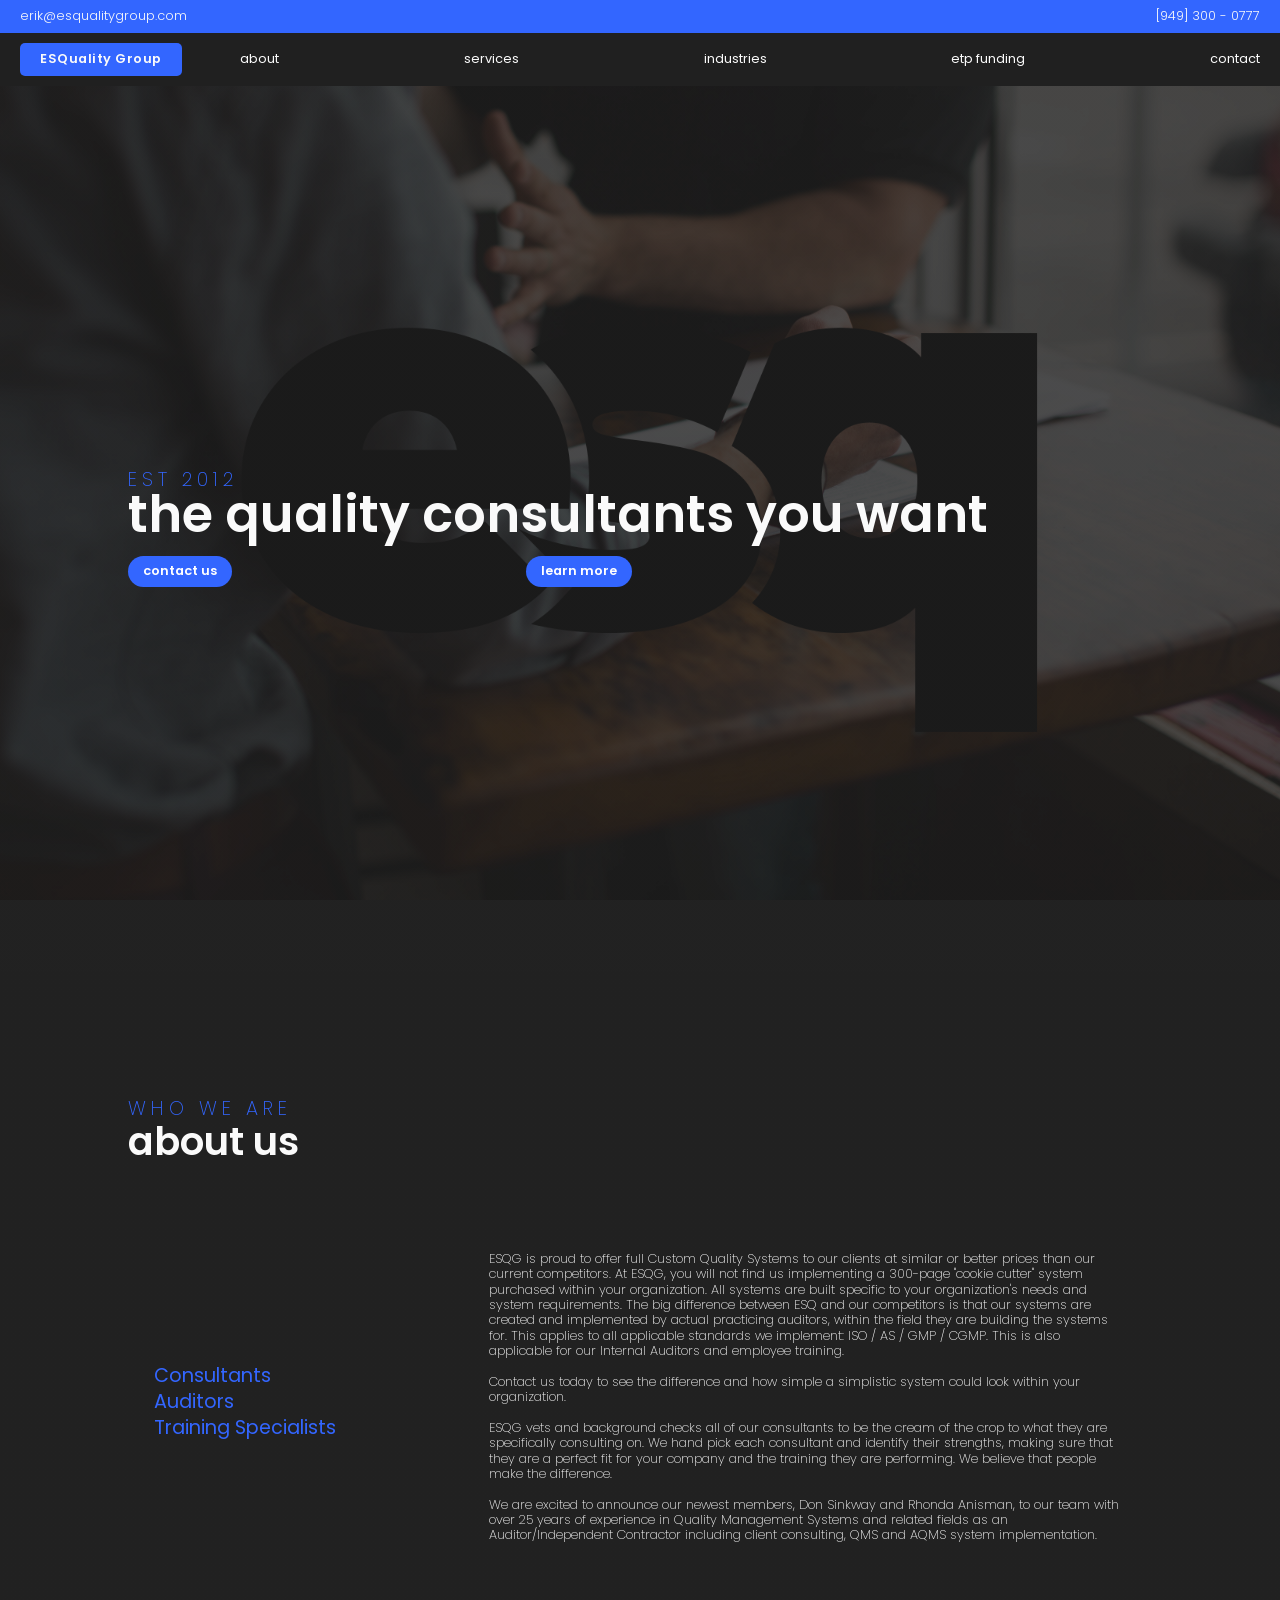
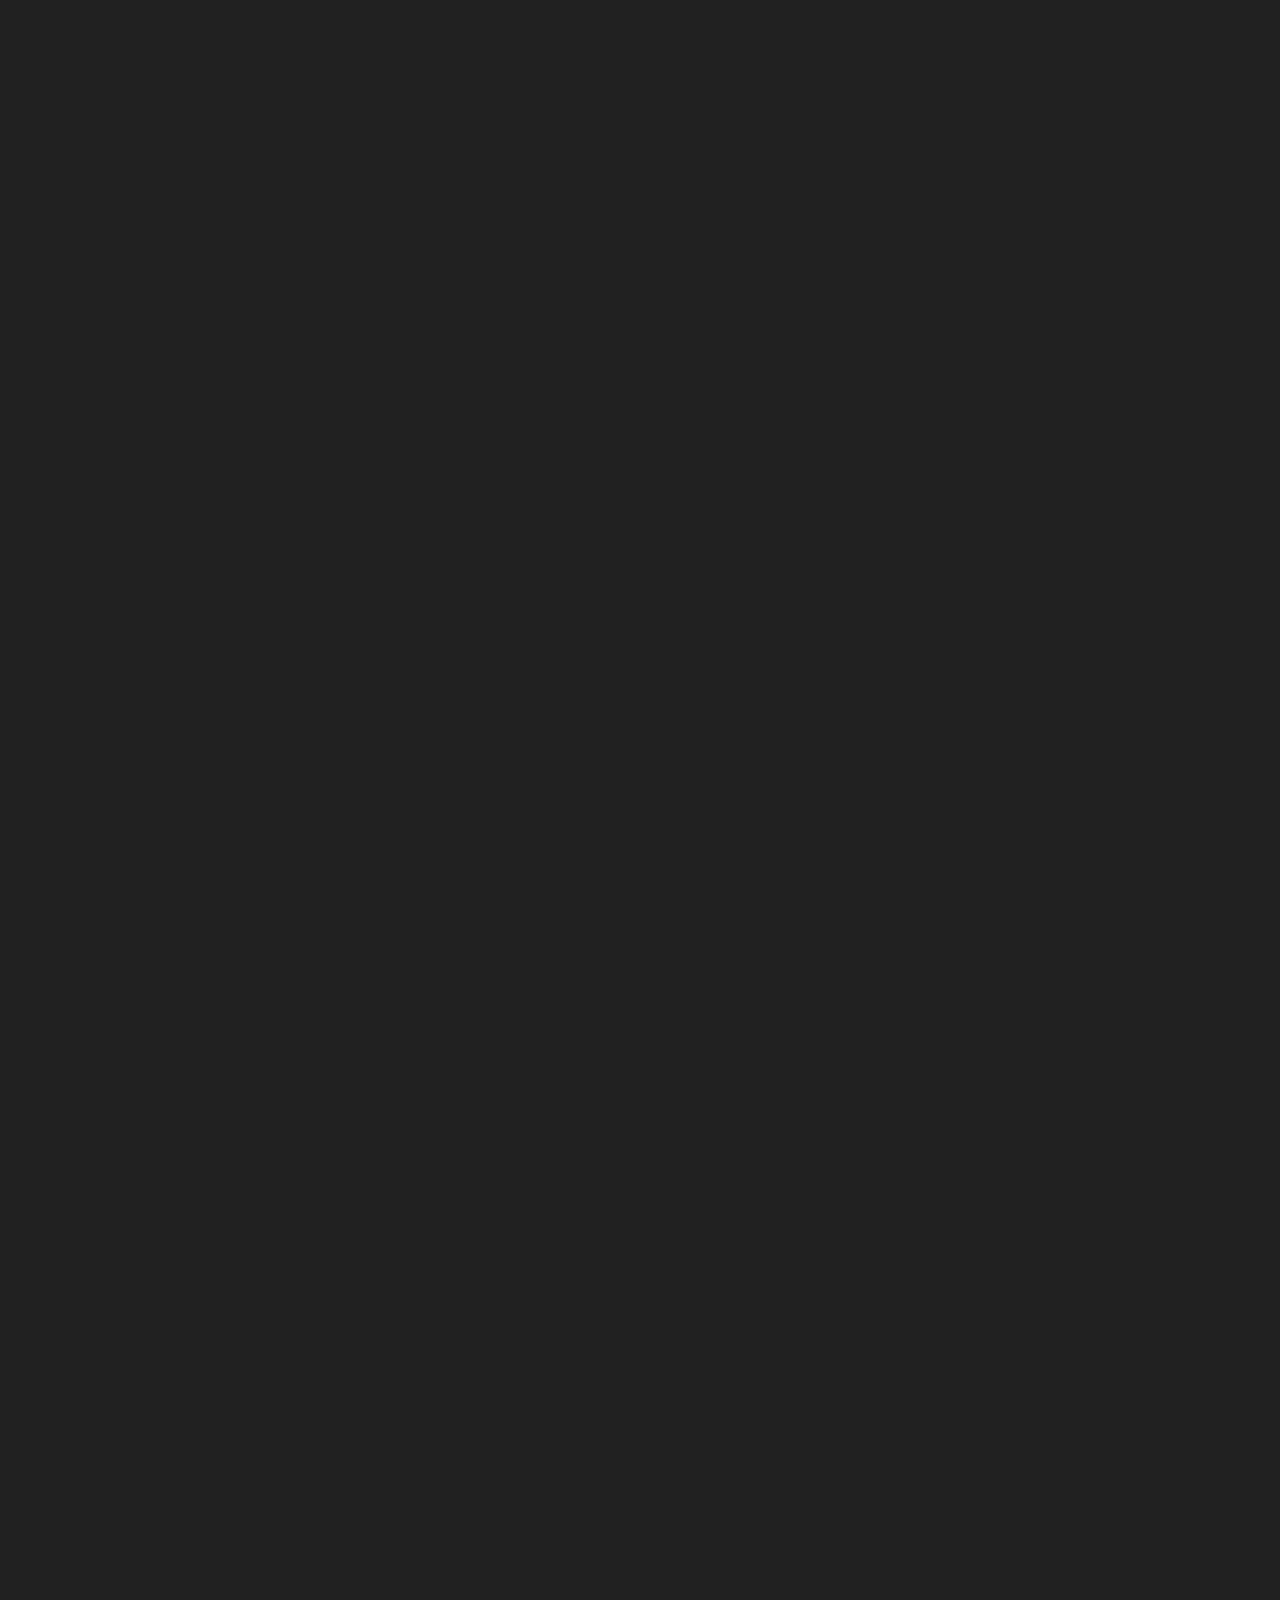
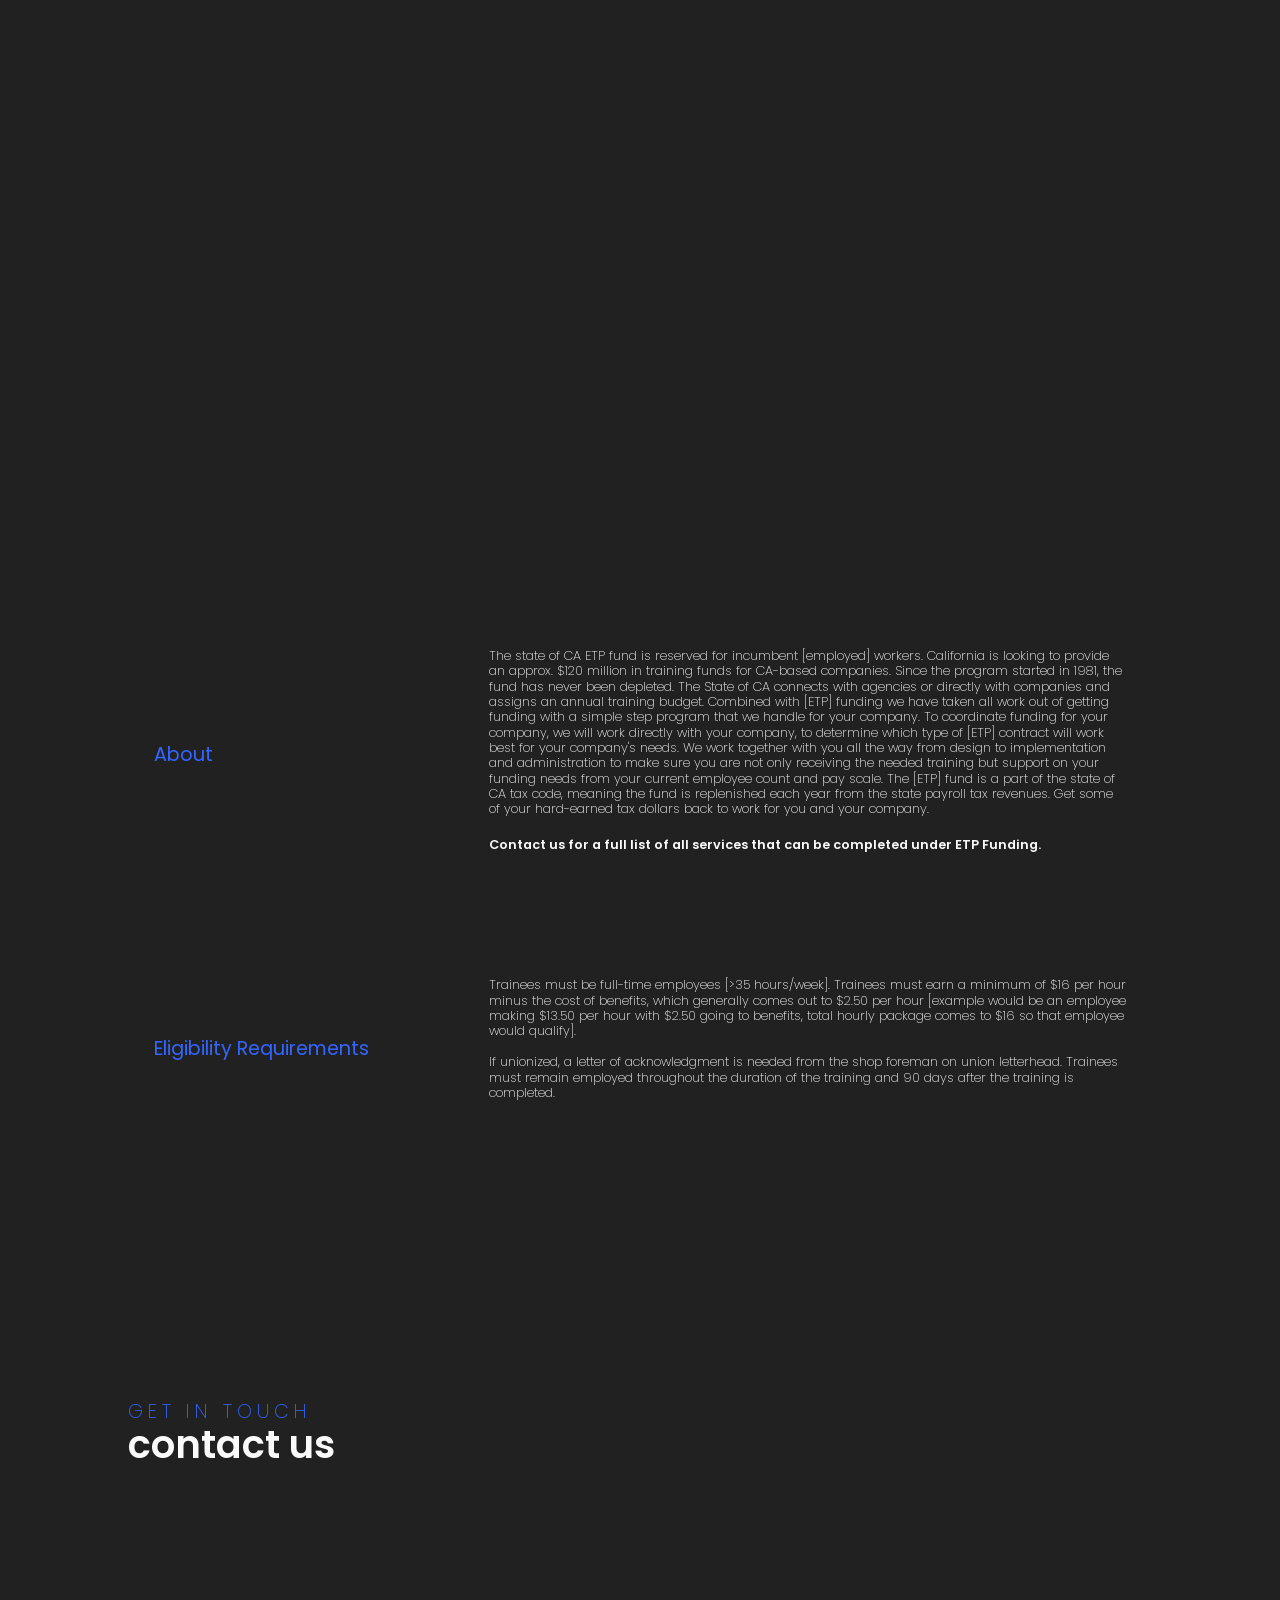
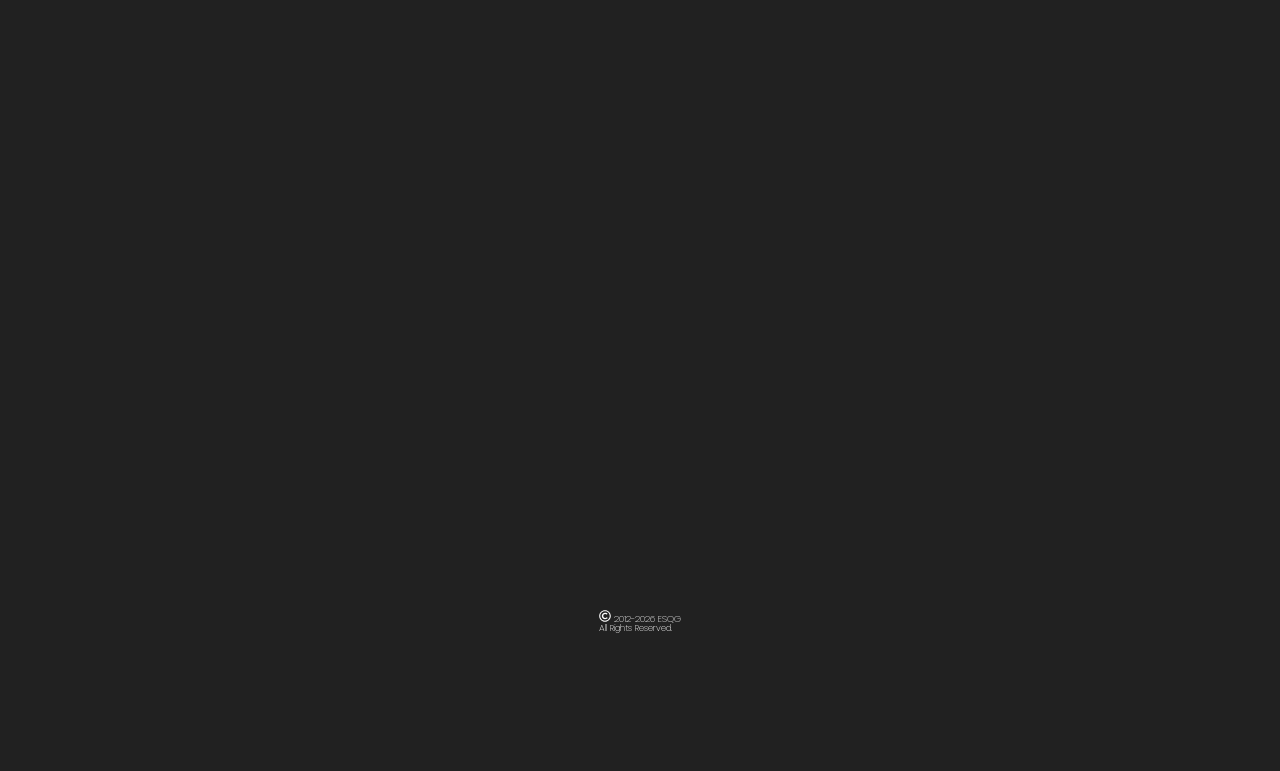
==== commit 100d35d9: "Remove phone and email block above contact form Co-Authored-By: Claude Sonnet 5.5 <noreply@anthropic" ====
--- a/index.html
+++ b/index.html
@@ -261,7 +261,7 @@
 <path class="fa-primary" fill="#fafafa" d="M224 160H96a96 96 0 0 0-96 96v224a32 32 0 0
 0 32 32h256a32 32 0 0 0 32-32V256a96 96 0 0 0-96-96zm-64 256a80 80 0 1 1 80-80 80 80 0
 0 1-80 80zm64-384a32 32 0 0 0-32-32h-64a32 32 0 0 0-32 32v96h128z"></path>
-</g></g></svg></div><div class="industries-grid-header">Powder Coating &amp; Painting</div></div></div></section><section id="funding" class="section-funding"><div class="section-header"><h1 id="w-node-_47695a3c-bab6-0daf-7d80-25c19c9e8f71-28058277" class="section-subheading">Help for those in need</h1><h1 class="section-heading">etp funding</h1></div><p class="funding-paragraph">In the past as a company, ETP funding has been nearly impossible to get for most sized companies. ESQG has cut through all of the clutter and all the hard work for your company. A simple two-page form will be sent to you to filling so just answer a few questions, list eligible employees and we submit for ETP approval. Let us help cover the training or systems implementation cost your company needs, for little or no cost to you depending on the size of the organization.</p><div class="funding-content"><h1 id="w-node-_7b92be69-f3c4-ffd7-aea5-c7f766c5dfe7-28058277" class="funding-heading">About</h1><div class="services-text"><p class="funding-content-paragraph">The state of CA ETP fund is reserved for incumbent [employed] workers. California is looking to provide an approx. $120 million in training funds for CA-based companies. Since the program started in 1981, the fund has never been depleted. The State of CA connects with agencies or directly with companies and assigns an annual training budget. Combined with [ETP] funding we have taken all work out of getting funding with a simple step program that we handle for your company. To coordinate funding for your company, we will work directly with your company, to determine which type of [ETP] contract will work best for your company&#x27;s needs. We work together with you all the way from design to implementation and administration to make sure you are not only receiving the needed training but support on your funding needs from your current employee count and pay scale. The [ETP] fund is a part of the state of CA tax code, meaning the fund is replenished each year from the state payroll tax revenues. Get some of your hard-earned tax dollars back to work for you and your company. <br/></p><p class="funding-paragraph-bold">Contact us for a full list of all services that can be completed under ETP Funding.</p></div></div><div class="funding-content-end"><h1 id="w-node-b398910b-a057-eafd-099b-09265ddb6c9e-28058277" class="funding-heading">Eligibility Requirements</h1><div class="services-text"><p class="services-paragraph">Trainees must be full-time employees [&gt;35 hours/week]. Trainees must earn a minimum of $16 per hour minus the cost of benefits, which generally comes out to $2.50 per hour [example would be an employee making $13.50 per hour with $2.50 going to benefits, total hourly package comes to $16 so that employee would qualify].<br/><br/>If unionized, a letter of acknowledgment is needed from the shop foreman on union letterhead. Trainees must remain employed throughout the duration of the training and 90 days after the training is completed.</p></div></div></section><section id="contact" class="contact"><div class="section-header"><h1 id="w-node-_558c6825-3ee2-3e14-a47a-28ade1ab27b1-28058277" class="section-subheading">get in touch</h1><h1 class="section-heading">contact us</h1></div><div class="w-layout-grid contact-grid"><div class="grid-block"><a href="tel:9493000777" class="contact-grid-text">[949] 300 - 0777</a></div><div id="w-node-f19ecdc0-e08d-0ff9-1bd1-4a410cbdc6ed-28058277" class="grid-block"><a href="mailto:erik@esqualitygroup.com?subject=New%20Inquiry" class="contact-grid-text">erik@esqualitygroup.com</a></div></div><form name="contact" method="POST" action="thanks.html" data-netlify="true" data-netlify-recaptcha="true" netlify-honeypot="bot-field" class="contact-form">
+</g></g></svg></div><div class="industries-grid-header">Powder Coating &amp; Painting</div></div></div></section><section id="funding" class="section-funding"><div class="section-header"><h1 id="w-node-_47695a3c-bab6-0daf-7d80-25c19c9e8f71-28058277" class="section-subheading">Help for those in need</h1><h1 class="section-heading">etp funding</h1></div><p class="funding-paragraph">In the past as a company, ETP funding has been nearly impossible to get for most sized companies. ESQG has cut through all of the clutter and all the hard work for your company. A simple two-page form will be sent to you to filling so just answer a few questions, list eligible employees and we submit for ETP approval. Let us help cover the training or systems implementation cost your company needs, for little or no cost to you depending on the size of the organization.</p><div class="funding-content"><h1 id="w-node-_7b92be69-f3c4-ffd7-aea5-c7f766c5dfe7-28058277" class="funding-heading">About</h1><div class="services-text"><p class="funding-content-paragraph">The state of CA ETP fund is reserved for incumbent [employed] workers. California is looking to provide an approx. $120 million in training funds for CA-based companies. Since the program started in 1981, the fund has never been depleted. The State of CA connects with agencies or directly with companies and assigns an annual training budget. Combined with [ETP] funding we have taken all work out of getting funding with a simple step program that we handle for your company. To coordinate funding for your company, we will work directly with your company, to determine which type of [ETP] contract will work best for your company&#x27;s needs. We work together with you all the way from design to implementation and administration to make sure you are not only receiving the needed training but support on your funding needs from your current employee count and pay scale. The [ETP] fund is a part of the state of CA tax code, meaning the fund is replenished each year from the state payroll tax revenues. Get some of your hard-earned tax dollars back to work for you and your company. <br/></p><p class="funding-paragraph-bold">Contact us for a full list of all services that can be completed under ETP Funding.</p></div></div><div class="funding-content-end"><h1 id="w-node-b398910b-a057-eafd-099b-09265ddb6c9e-28058277" class="funding-heading">Eligibility Requirements</h1><div class="services-text"><p class="services-paragraph">Trainees must be full-time employees [&gt;35 hours/week]. Trainees must earn a minimum of $16 per hour minus the cost of benefits, which generally comes out to $2.50 per hour [example would be an employee making $13.50 per hour with $2.50 going to benefits, total hourly package comes to $16 so that employee would qualify].<br/><br/>If unionized, a letter of acknowledgment is needed from the shop foreman on union letterhead. Trainees must remain employed throughout the duration of the training and 90 days after the training is completed.</p></div></div></section><section id="contact" class="contact"><div class="section-header"><h1 id="w-node-_558c6825-3ee2-3e14-a47a-28ade1ab27b1-28058277" class="section-subheading">get in touch</h1><h1 class="section-heading">contact us</h1></div><form name="contact" method="POST" action="thanks.html" data-netlify="true" data-netlify-recaptcha="true" netlify-honeypot="bot-field" class="contact-form">
 <input type="hidden" name="form-name" value="contact">
 <p class="hp"><label>Don't fill this out: <input name="bot-field"></label></p>
 <label for="name">name</label>
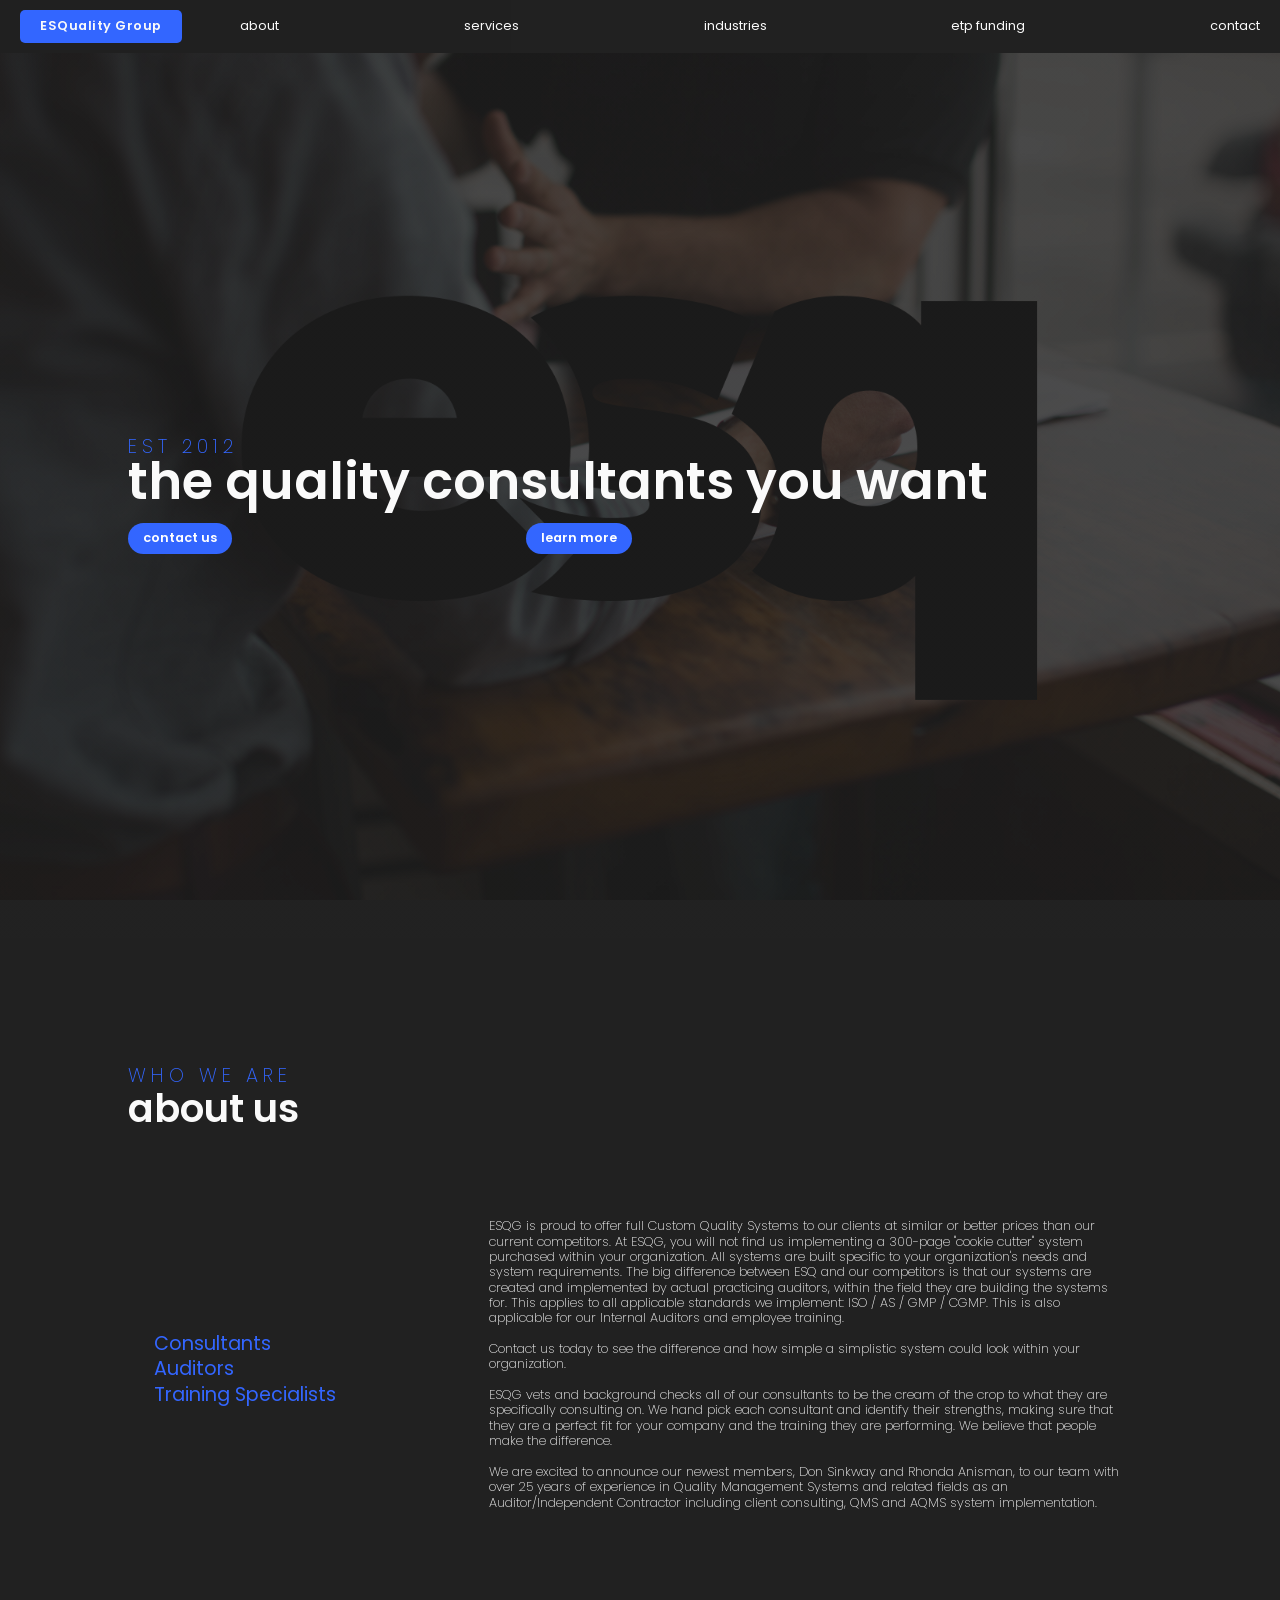
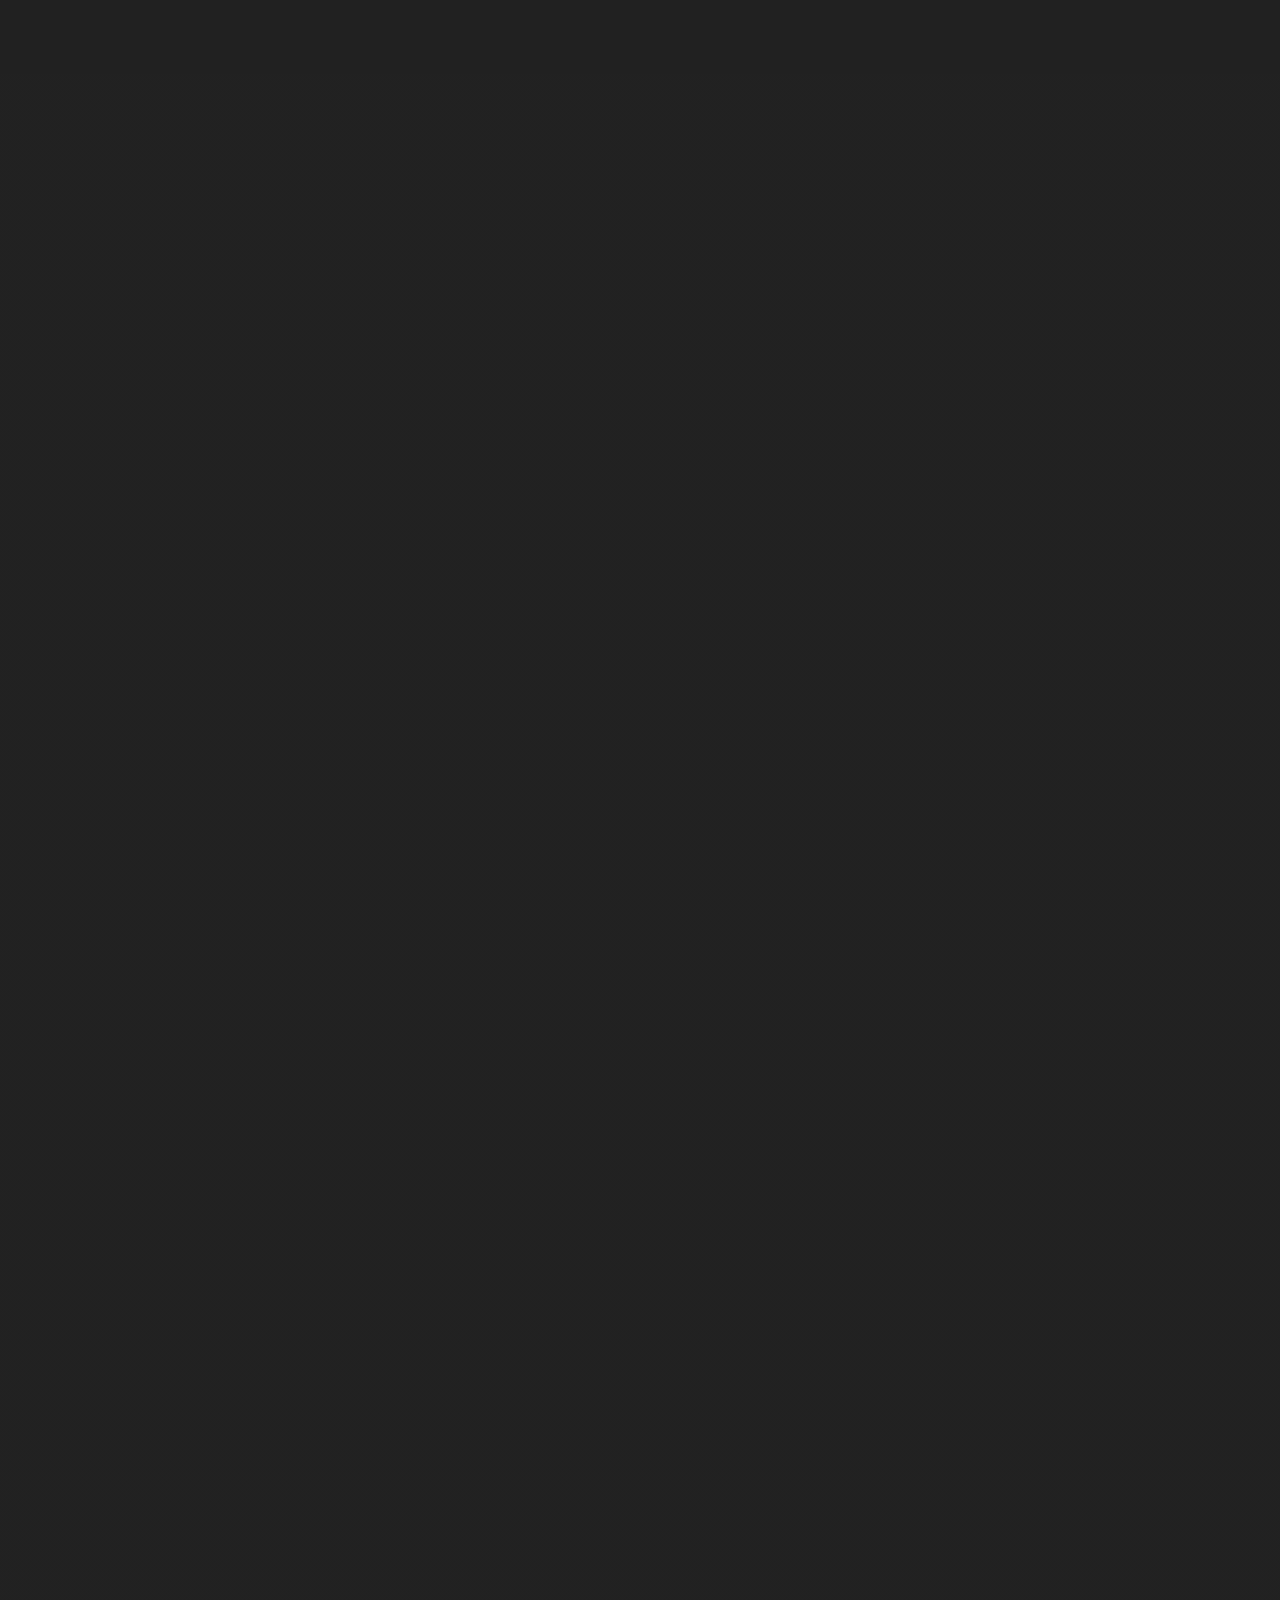
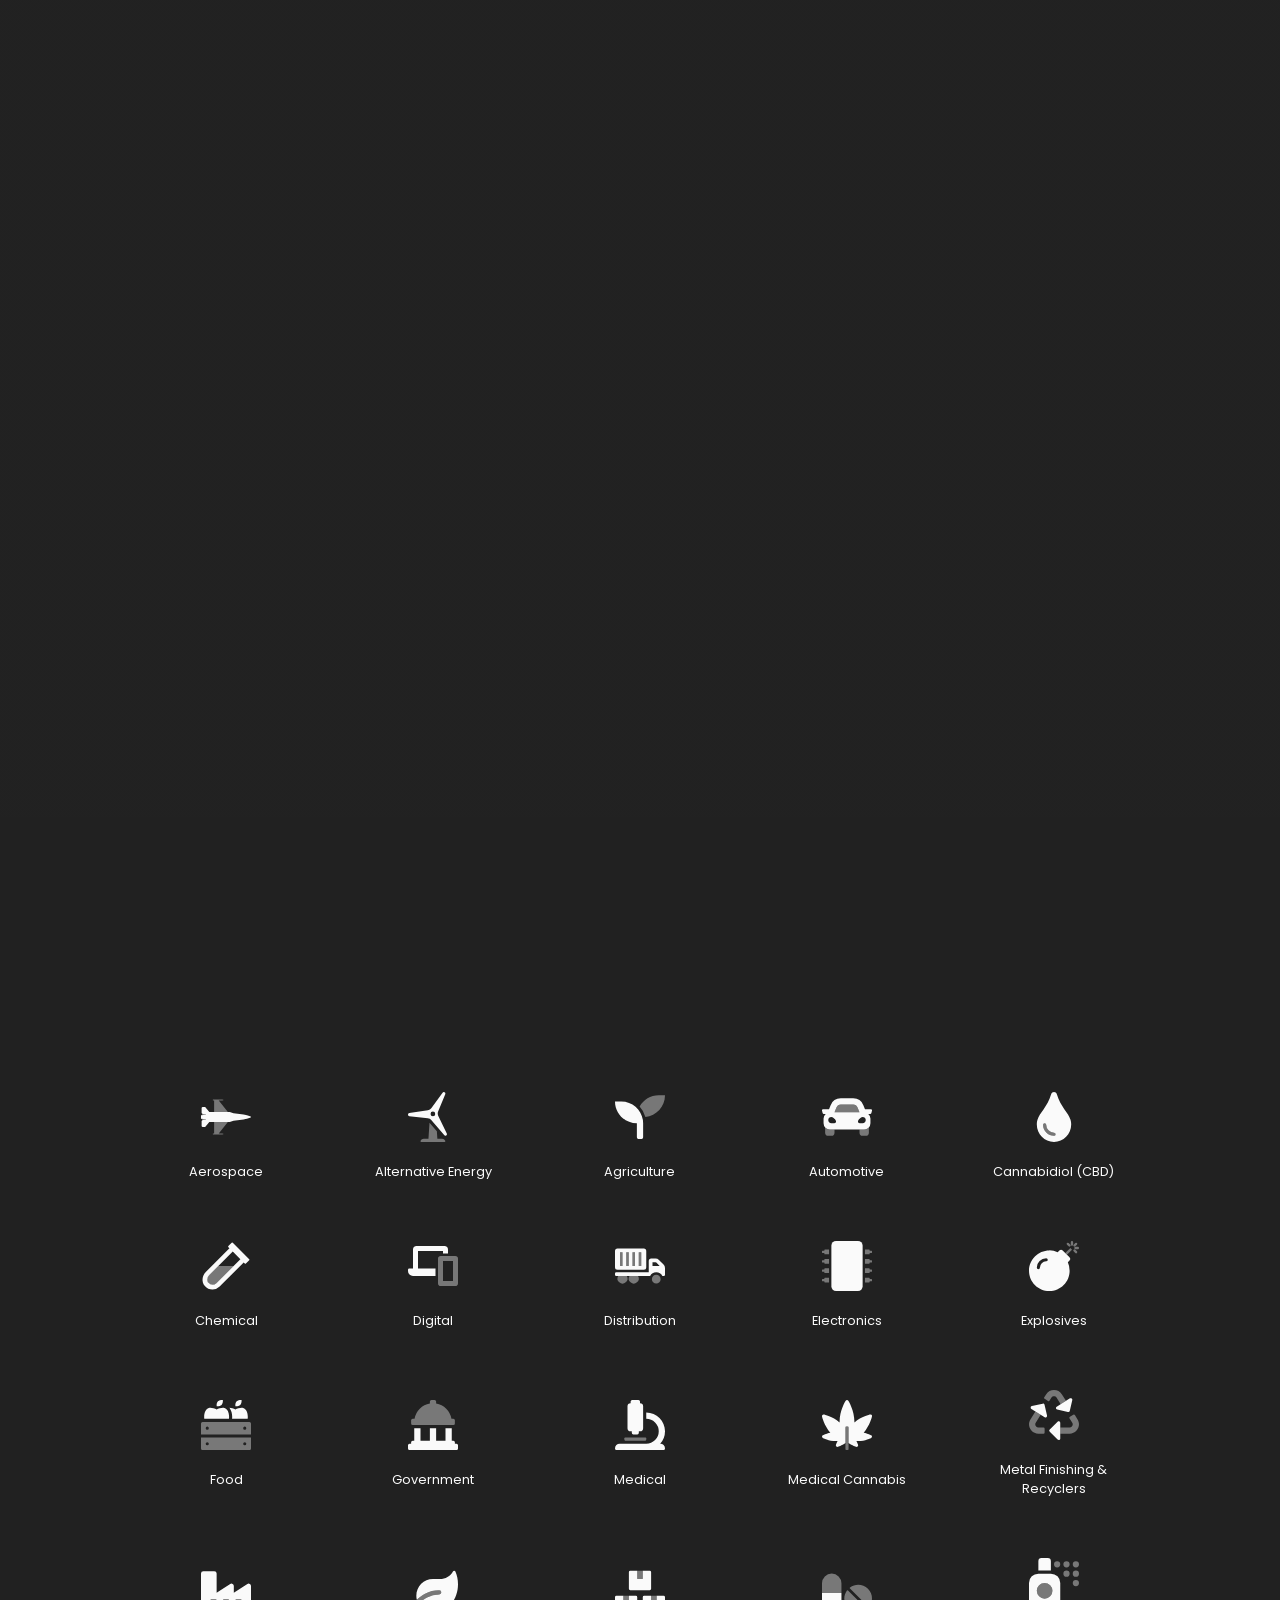
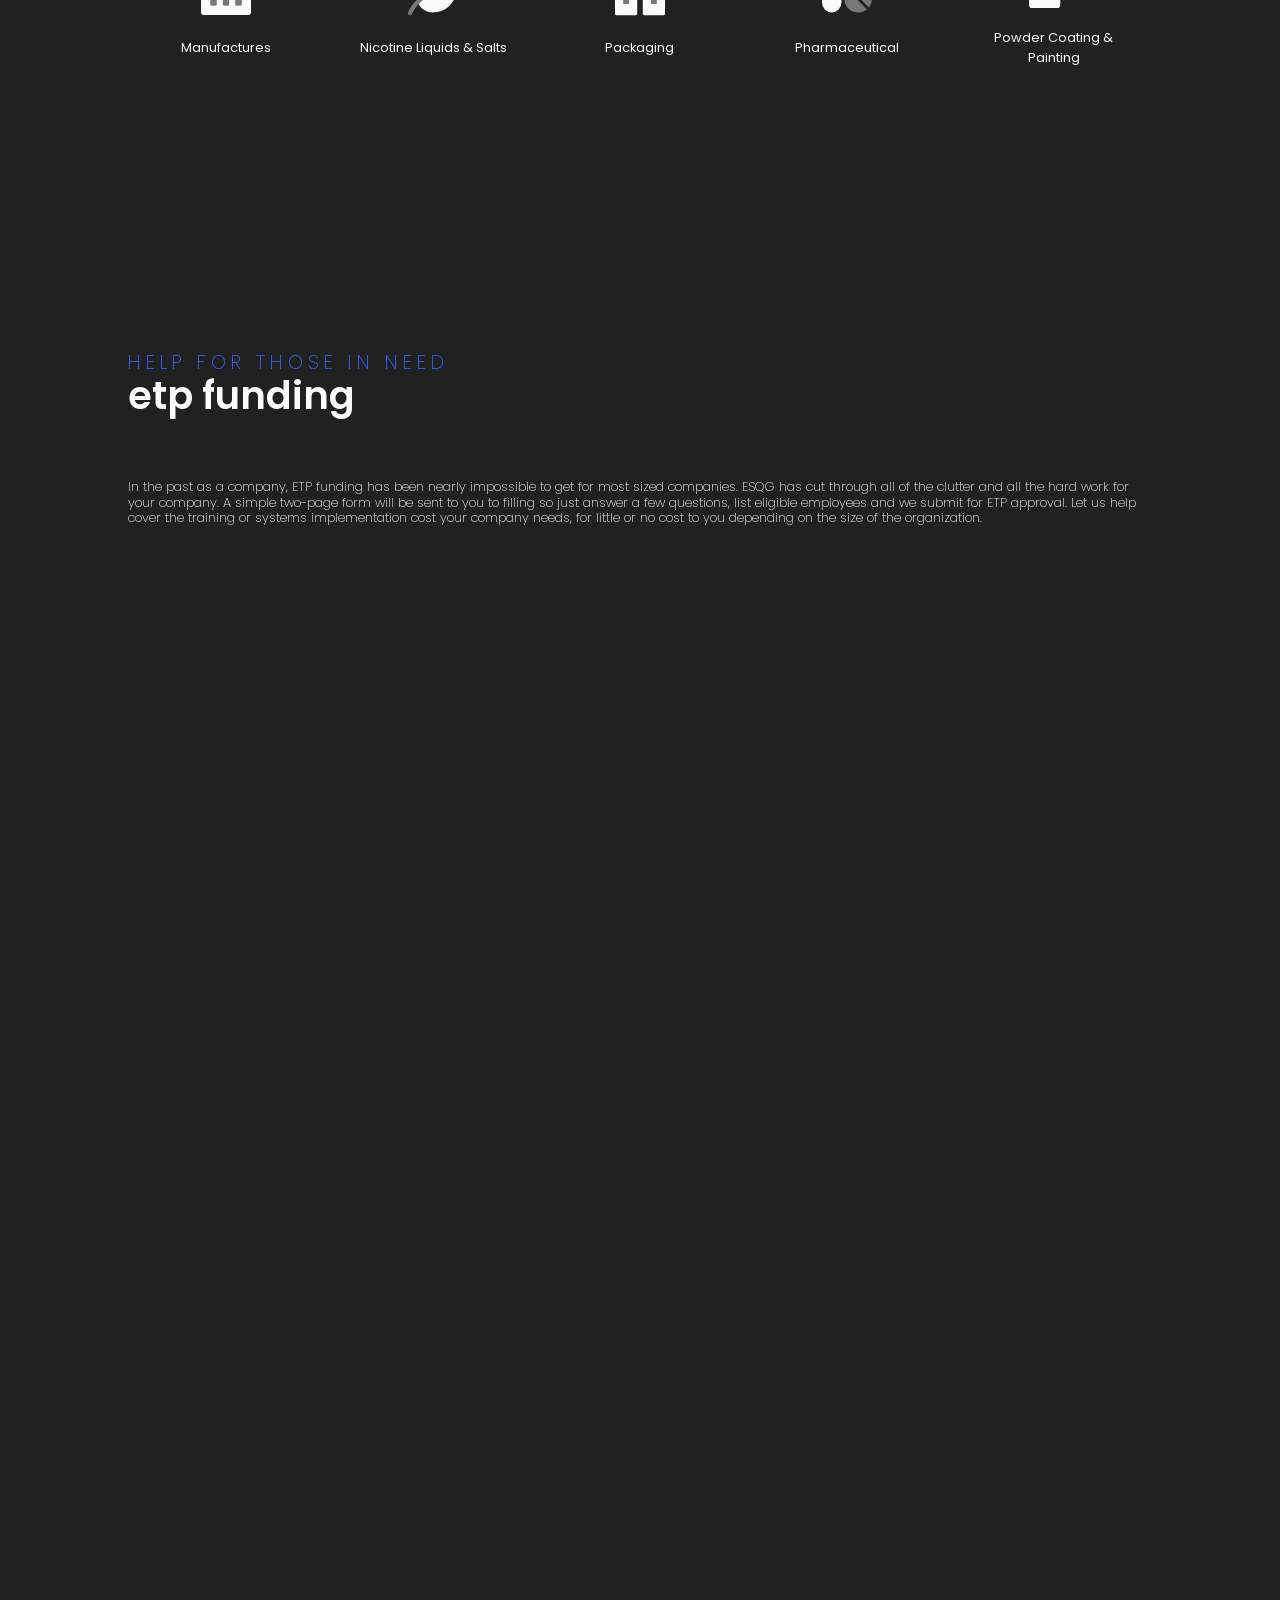
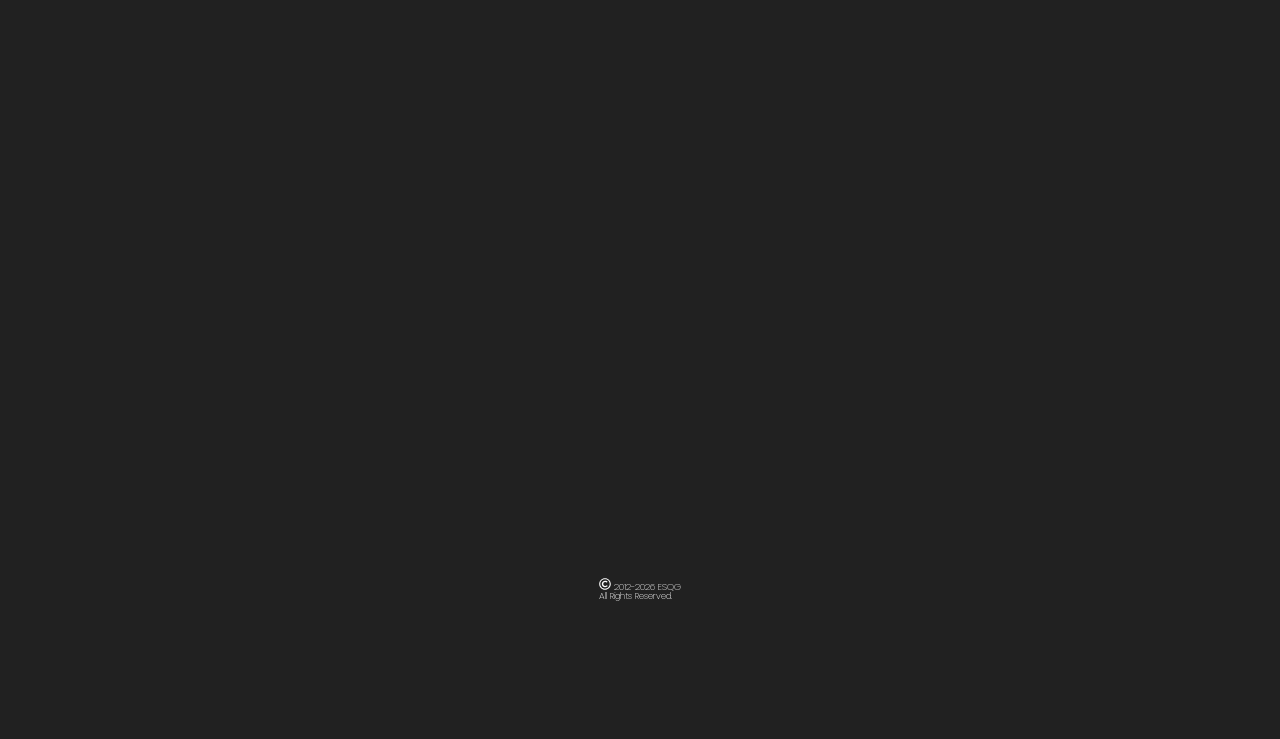
==== commit f8d26862: "Remove email and phone bar above the navbar Co-Authored-By: Claude Sonnet 5.5 <noreply@anthropic.com" ====
--- a/index.html
+++ b/index.html
@@ -10,7 +10,7 @@
 <link href="https://fonts.googleapis.com/css2?family=Montserrat:wght@400;600&family=Poppins:wght@100;200;300;400;500;600;700;800;900&display=swap" rel="stylesheet">
 <link rel="stylesheet" href="css/site.css">
 </head>
-<body class="body"><div data-collapse="medium" data-animation="default" data-duration="400" data-easing2="ease-in-out" data-easing="ease-in-out" data-no-scroll="1" role="banner" class="navbar w-nav"><div class="topnav"><a href="mailto:erik@esqualitygroup.com?subject=New%20Inquiry%20from%20esqualitygroup.com" id="w-node-_669842bb-41bb-492d-5654-136f39f76f9d-28058277" class="cta-email w-button">erik@esqualitygroup.com</a><a href="tel:9493000777" id="w-node-_8c36b380-a55a-08ce-44b0-fceecd647fdc-28058277" class="cta-phone w-button">[949] 300 - 0777</a></div><div class="bottomnav"><a href="#top" id="w-node-_6ab02379-ca56-c089-98ab-a8413e732c38-28058277" class="container-logo w-inline-block"><div class="logo-text">eSQuality Group</div></a><nav role="navigation" id="w-node-_42c8bf99-2b5d-615c-6774-8023ef76bf98-28058277" class="bottomnav-menu w-nav-menu"><a href="#about" class="nav-link w-nav-link">About</a><a href="#services" class="nav-link w-nav-link">services</a><a href="#industries" class="nav-link w-nav-link">industries</a><a href="#funding" class="nav-link w-nav-link">etp funding</a><a href="#contact" class="nav-link w-nav-link">Contact</a></nav><nav id="w-node-_42c8bf99-2b5d-615c-6774-8023ef76bf9f-28058277" class="nav-mobile w-nav-button"><div class="icon-burger w-icon-nav-menu"></div></nav></div></div><section id="top" class="section-hero"><div class="hero-grid"><div id="w-node-d66d6b66-d001-4b39-6dc1-5b9eada9d4a9-28058277" class="hero-text"><h1 class="hero-subheading">est 2012</h1><h1 class="hero-heading">The Quality Consultants You Want</h1></div><div id="w-node-a6321ed2-fc22-adc4-b5fd-dc9f7c2d6fdc-28058277" class="hero-cta"><a href="#contact" id="w-node-d677263a-70fa-6bc9-a104-c82b6db72452-28058277" class="cta-contact w-button">contact us</a><a href="#services" class="cta-services w-button">learn more</a></div></div></section><section id="about" class="about"><div class="section-header"><h1 id="w-node-_3250a496-8a0d-4fb7-59e4-d4b857ee04bc-28058277" class="section-subheading">Who We Are</h1><h1 class="section-heading">about us</h1></div><div class="funding-content-end"><h1 id="w-node-_58c0b74b-e9fa-7493-4df6-8ee6e17f35a6-28058277" class="funding-heading">Consultants<br/>Auditors<br/>Training Specialists</h1><div class="services-text"><p class="about-paragraph">ESQG is proud to offer full Custom Quality Systems to our clients at similar or better prices than our current competitors. At ESQG, you will not find us implementing a 300-page &quot;cookie cutter&quot; system purchased within your organization. All systems are built specific to your organization&#x27;s needs and system requirements. The big difference between ESQ and our competitors is that our systems are created and implemented by actual practicing auditors, within the field they are building the systems for. This applies to all applicable standards we implement: ISO / AS / GMP / CGMP. This is also applicable for our Internal Auditors and employee training.<br/><br/>Contact us today to see the difference and how simple a simplistic system could look within your organization.<br/><br/>ESQG vets and background checks all of our consultants to be the cream of the crop to what they are specifically consulting on. We hand pick each consultant and identify their strengths, making sure that they are a perfect fit for your company and the training they are performing. We believe that people make the difference.<br/><br/>We are excited to announce our newest members, Don Sinkway and Rhonda Anisman, to our team with over 25 years of experience in Quality Management Systems and related fields as an Auditor/Independent Contractor including client consulting, QMS and AQMS system implementation.<br/></p></div></div></section><section id="services" class="section-services"><div class="section-header"><h1 id="w-node-df51b9a5-db7a-e1c8-2130-0af4191f9ce1-28058277" class="section-subheading">what we do</h1><h1 class="section-heading">services</h1></div><div class="services-content"><h1 id="w-node-dd6570a1-5b84-e44f-a6c9-1d537808b47e-28058277" class="services-heading">quality management system implementation</h1><div class="services-text"><p class="services-paragraph">Let ESQG assist your organization with the documentation and implementation of your Quality Management System. We have streamlined our quality system using only what is mandatory to document, leaving a unique, clean and efficient system.</p><p class="services-paragraph-bold">Our current systems offered are for:</p><ol role="list" class="list w-list-unstyled"><li class="list-item"><p class="services-list-text">AS9100</p></li><li class="list-item"><p class="services-list-text">AS9110</p></li><li class="list-item"><p class="services-list-text">AS9120</p></li><li class="list-item"><p class="services-list-text">ISO9001</p></li><li class="list-item"><p class="services-list-text">ISO14001</p></li><li class="list-item"><p class="services-list-text">ISO13485</p></li><li class="list-item"><p class="services-list-text">ISO17025</p></li><li class="list-item"><p class="services-list-text">Cgmp</p></li></ol></div></div><div class="services-content"><h1 id="w-node-_8ed2c4d4-da0e-d9b4-7352-22a281b735cd-28058277" class="services-heading">quality management system Certificate of Conformity</h1><div class="services-text"><p class="services-paragraph">Many companies now are choosing to get a Certificate of Conformity instead of certification with a registrar for ISO/GMP compliant companies. ESQG preforms an audit to compliance of the applicable ISO/GMP standard and issues a Certificate of Conformity just as a registrar would. This is only if your customers are not requiring a certificate from a registration body. It is a simple, cheaper way to show your customers your internal system is compliant to the applicable standard within the organization with no red tape.</p><p class="services-paragraph-bold">Our current certificates offered are for:</p><ol role="list" class="list w-list-unstyled"><li class="list-item"><p class="services-list-text">ISO9001</p></li><li class="list-item"><p class="services-list-text">ISO14001</p></li><li class="list-item"><p class="services-list-text">ISO13485</p></li><li class="list-item"><p class="services-list-text">Cgmp</p></li></ol></div></div><div class="services-content"><h1 id="w-node-_834df4bf-903c-6a4b-52a4-fda67d3e46fc-28058277" class="services-heading">Internal &amp; Supplier Audits</h1><div class="services-text"><p class="services-paragraph">Let ESQG assist your organization with verifying that the management system is in compliance with the relevant ISO standard and checking to ensure that the actions taken to meet the quality objectives of the organization are suitable for your internal or suppliers.</p><p class="services-paragraph-bold">The systems we audit are:</p><ol role="list" class="list w-list-unstyled"><li class="list-item"><p class="services-list-text">AS9100</p></li><li class="list-item"><p class="services-list-text">AS9110</p></li><li class="list-item"><p class="services-list-text">AS9120</p></li><li class="list-item"><p class="services-list-text">ISO9001</p></li><li class="list-item"><p class="services-list-text">ISO14001</p></li><li class="list-item"><p class="services-list-text">ISO13485</p></li><li class="list-item"><p class="services-list-text">ISO17025</p></li><li class="list-item"><p class="services-list-text">GMP</p></li></ol><p class="services-paragraph-bold">Internal audit</p><p class="services-paragraph">Audits can be used to meet the internal auditing requirements of these standards. In addition, pre-certification readiness audits, gap analysis or process audits can be performed to ensure the organization is ready for a compliance certification or surveillance audit.</p><p class="services-paragraph-bold">Second Party Audit</p><p class="services-paragraph">We can perform audits on your current or future vendors/suppliers to ensure they are meeting the requirements that your organization currently requires. Whether you are looking to approve new vendors or perform an evaluation no matter the reason, we can help.</p><p class="services-paragraph-bold"><strong>Third Party Audit</strong></p><p class="services-paragraph">Over the years we have built relationships with numerous certification bodies that provide the certification your organization is looking to obtain. We will help you choose a certification body, schedule your audits and then conduct the audit using our value added auditing style which is geared to developing a partnership with your organization. We build relationships with clients and add value to the organization while verifying compliance to the standard being audited.</p></div></div><div class="services-content"><h1 id="w-node-_98767ba2-13b6-707a-e390-8c746cdbe70e-28058277" class="services-heading">Company &amp; Employee Training</h1><div class="services-text"><p class="services-paragraph">Let ESQG assist your organization with all employee training needs as it is vital to an organization and is used to increase the technical skills, knowledge, efficiency, and greater internal value of your employees.</p><p class="services-paragraph-bold">Types of training we offer for your company are:</p><ol role="list" class="list w-list-unstyled"><li class="list-item"><p class="services-list-text">AS9100</p></li><li class="list-item"><p class="services-list-text">AS9110</p></li><li class="list-item"><p class="services-list-text">AS9120</p></li><li class="list-item"><p class="services-list-text">ISO9001</p></li><li class="list-item"><p class="services-list-text">ISO14001</p></li><li class="list-item"><p class="services-list-text">ISO13485</p></li><li class="list-item"><p class="services-list-text">ISO17025</p></li><li class="list-item"><p class="services-list-text">ITAR</p></li><li class="list-item"><p class="services-list-text">Workplace Ethics</p></li><li class="list-item"><p class="services-list-text">Corrective Actions</p></li><li class="list-item"><p class="services-list-text">5S</p></li><li class="list-item"><p class="services-list-text">5Why</p></li><li class="list-item"><p class="services-list-text">Harassment Prevention &amp; Sensitivity</p></li><li class="list-item"><p class="services-list-text">Cyber Bullying</p></li><li class="list-item"><p class="services-list-text">Lean Manufacturing</p></li><li class="list-item"><p class="services-list-text">Train the Trainer</p></li><li class="list-item"><p class="services-list-text">and more!</p></li></ol></div></div><div class="services-content-end"><h1 id="w-node-a25eb59c-8d23-6aec-2402-84a70dbd5510-28058277" class="services-heading">3D Printing</h1><div class="services-text"><p class="services-paragraph">ESQuality Group offers comprehensive services including <strong>3D printing</strong>, <strong>Prototyping</strong>, and <strong>Small Production Runs</strong> using a wide range of materials. From PLA to Carbon Fiber, our expert team ensures precise, high-quality outputs tailored to your specifications. Whether you need a one-off prototype or a short production series, we provide innovative, cost-effective solutions that bring your concepts to life. Contact us today to elevate your projects with advanced materials and precision engineering.</p><p class="services-paragraph-bold">The 3D printing services we offer are:</p><ol role="list" class="list w-list-unstyled"><li class="list-item"><p class="services-list-text">3D Printing</p></li><li class="list-item"><p class="services-list-text">Prototyping</p></li><li class="list-item"><p class="services-list-text">Small Production Runs</p></li></ol></div></div><div class="services-content-pricing"><h1 id="w-node-e697682b-a8a7-c188-7e30-99e358f7828f-28058277" class="services-heading">Pricing</h1><div class="services-text"><p class="services-paragraph">At ESQG, there is no hidden fees, no delays or changes in pricing. We guarantee that you will pass your Certification Audit or we will pay for the 2nd Certification audit to be conducted. Our pricing is straight forward and affordable for all our offered services that your organization is requiring. ESQ is the only company that is so transparent, we post up our prices on our website as we have nothing to hide from our customers. Most of the systems can be implemented and audited within 30-60 days from start date.<br/><br/>Our number one priority is the satisfaction of our customers.<br/>‍<br/>The chart below displays the pricing and funding deductions, if your organization qualifies.<br/><br/>Contact us for current pricing and availablility.</p></div></div></section><section id="industries" class="section-industries"><div class="section-header"><h1 id="w-node-_4e55d670-1d82-a5cd-b147-79123eed15e3-28058277" class="section-subheading">who we work with</h1><h1 class="section-heading">industries</h1></div><div class="w-layout-grid industries-content"><div class="industries-grid-container"><div class="industries-icon w-embed"><svg xmlns="http://www.w3.org/2000/svg" width="50" height="50" viewBox="0 0 640 512">
+<body class="body"><div data-collapse="medium" data-animation="default" data-duration="400" data-easing2="ease-in-out" data-easing="ease-in-out" data-no-scroll="1" role="banner" class="navbar w-nav"><div class="bottomnav"><a href="#top" id="w-node-_6ab02379-ca56-c089-98ab-a8413e732c38-28058277" class="container-logo w-inline-block"><div class="logo-text">eSQuality Group</div></a><nav role="navigation" id="w-node-_42c8bf99-2b5d-615c-6774-8023ef76bf98-28058277" class="bottomnav-menu w-nav-menu"><a href="#about" class="nav-link w-nav-link">About</a><a href="#services" class="nav-link w-nav-link">services</a><a href="#industries" class="nav-link w-nav-link">industries</a><a href="#funding" class="nav-link w-nav-link">etp funding</a><a href="#contact" class="nav-link w-nav-link">Contact</a></nav><nav id="w-node-_42c8bf99-2b5d-615c-6774-8023ef76bf9f-28058277" class="nav-mobile w-nav-button"><div class="icon-burger w-icon-nav-menu"></div></nav></div></div><section id="top" class="section-hero"><div class="hero-grid"><div id="w-node-d66d6b66-d001-4b39-6dc1-5b9eada9d4a9-28058277" class="hero-text"><h1 class="hero-subheading">est 2012</h1><h1 class="hero-heading">The Quality Consultants You Want</h1></div><div id="w-node-a6321ed2-fc22-adc4-b5fd-dc9f7c2d6fdc-28058277" class="hero-cta"><a href="#contact" id="w-node-d677263a-70fa-6bc9-a104-c82b6db72452-28058277" class="cta-contact w-button">contact us</a><a href="#services" class="cta-services w-button">learn more</a></div></div></section><section id="about" class="about"><div class="section-header"><h1 id="w-node-_3250a496-8a0d-4fb7-59e4-d4b857ee04bc-28058277" class="section-subheading">Who We Are</h1><h1 class="section-heading">about us</h1></div><div class="funding-content-end"><h1 id="w-node-_58c0b74b-e9fa-7493-4df6-8ee6e17f35a6-28058277" class="funding-heading">Consultants<br/>Auditors<br/>Training Specialists</h1><div class="services-text"><p class="about-paragraph">ESQG is proud to offer full Custom Quality Systems to our clients at similar or better prices than our current competitors. At ESQG, you will not find us implementing a 300-page &quot;cookie cutter&quot; system purchased within your organization. All systems are built specific to your organization&#x27;s needs and system requirements. The big difference between ESQ and our competitors is that our systems are created and implemented by actual practicing auditors, within the field they are building the systems for. This applies to all applicable standards we implement: ISO / AS / GMP / CGMP. This is also applicable for our Internal Auditors and employee training.<br/><br/>Contact us today to see the difference and how simple a simplistic system could look within your organization.<br/><br/>ESQG vets and background checks all of our consultants to be the cream of the crop to what they are specifically consulting on. We hand pick each consultant and identify their strengths, making sure that they are a perfect fit for your company and the training they are performing. We believe that people make the difference.<br/><br/>We are excited to announce our newest members, Don Sinkway and Rhonda Anisman, to our team with over 25 years of experience in Quality Management Systems and related fields as an Auditor/Independent Contractor including client consulting, QMS and AQMS system implementation.<br/></p></div></div></section><section id="services" class="section-services"><div class="section-header"><h1 id="w-node-df51b9a5-db7a-e1c8-2130-0af4191f9ce1-28058277" class="section-subheading">what we do</h1><h1 class="section-heading">services</h1></div><div class="services-content"><h1 id="w-node-dd6570a1-5b84-e44f-a6c9-1d537808b47e-28058277" class="services-heading">quality management system implementation</h1><div class="services-text"><p class="services-paragraph">Let ESQG assist your organization with the documentation and implementation of your Quality Management System. We have streamlined our quality system using only what is mandatory to document, leaving a unique, clean and efficient system.</p><p class="services-paragraph-bold">Our current systems offered are for:</p><ol role="list" class="list w-list-unstyled"><li class="list-item"><p class="services-list-text">AS9100</p></li><li class="list-item"><p class="services-list-text">AS9110</p></li><li class="list-item"><p class="services-list-text">AS9120</p></li><li class="list-item"><p class="services-list-text">ISO9001</p></li><li class="list-item"><p class="services-list-text">ISO14001</p></li><li class="list-item"><p class="services-list-text">ISO13485</p></li><li class="list-item"><p class="services-list-text">ISO17025</p></li><li class="list-item"><p class="services-list-text">Cgmp</p></li></ol></div></div><div class="services-content"><h1 id="w-node-_8ed2c4d4-da0e-d9b4-7352-22a281b735cd-28058277" class="services-heading">quality management system Certificate of Conformity</h1><div class="services-text"><p class="services-paragraph">Many companies now are choosing to get a Certificate of Conformity instead of certification with a registrar for ISO/GMP compliant companies. ESQG preforms an audit to compliance of the applicable ISO/GMP standard and issues a Certificate of Conformity just as a registrar would. This is only if your customers are not requiring a certificate from a registration body. It is a simple, cheaper way to show your customers your internal system is compliant to the applicable standard within the organization with no red tape.</p><p class="services-paragraph-bold">Our current certificates offered are for:</p><ol role="list" class="list w-list-unstyled"><li class="list-item"><p class="services-list-text">ISO9001</p></li><li class="list-item"><p class="services-list-text">ISO14001</p></li><li class="list-item"><p class="services-list-text">ISO13485</p></li><li class="list-item"><p class="services-list-text">Cgmp</p></li></ol></div></div><div class="services-content"><h1 id="w-node-_834df4bf-903c-6a4b-52a4-fda67d3e46fc-28058277" class="services-heading">Internal &amp; Supplier Audits</h1><div class="services-text"><p class="services-paragraph">Let ESQG assist your organization with verifying that the management system is in compliance with the relevant ISO standard and checking to ensure that the actions taken to meet the quality objectives of the organization are suitable for your internal or suppliers.</p><p class="services-paragraph-bold">The systems we audit are:</p><ol role="list" class="list w-list-unstyled"><li class="list-item"><p class="services-list-text">AS9100</p></li><li class="list-item"><p class="services-list-text">AS9110</p></li><li class="list-item"><p class="services-list-text">AS9120</p></li><li class="list-item"><p class="services-list-text">ISO9001</p></li><li class="list-item"><p class="services-list-text">ISO14001</p></li><li class="list-item"><p class="services-list-text">ISO13485</p></li><li class="list-item"><p class="services-list-text">ISO17025</p></li><li class="list-item"><p class="services-list-text">GMP</p></li></ol><p class="services-paragraph-bold">Internal audit</p><p class="services-paragraph">Audits can be used to meet the internal auditing requirements of these standards. In addition, pre-certification readiness audits, gap analysis or process audits can be performed to ensure the organization is ready for a compliance certification or surveillance audit.</p><p class="services-paragraph-bold">Second Party Audit</p><p class="services-paragraph">We can perform audits on your current or future vendors/suppliers to ensure they are meeting the requirements that your organization currently requires. Whether you are looking to approve new vendors or perform an evaluation no matter the reason, we can help.</p><p class="services-paragraph-bold"><strong>Third Party Audit</strong></p><p class="services-paragraph">Over the years we have built relationships with numerous certification bodies that provide the certification your organization is looking to obtain. We will help you choose a certification body, schedule your audits and then conduct the audit using our value added auditing style which is geared to developing a partnership with your organization. We build relationships with clients and add value to the organization while verifying compliance to the standard being audited.</p></div></div><div class="services-content"><h1 id="w-node-_98767ba2-13b6-707a-e390-8c746cdbe70e-28058277" class="services-heading">Company &amp; Employee Training</h1><div class="services-text"><p class="services-paragraph">Let ESQG assist your organization with all employee training needs as it is vital to an organization and is used to increase the technical skills, knowledge, efficiency, and greater internal value of your employees.</p><p class="services-paragraph-bold">Types of training we offer for your company are:</p><ol role="list" class="list w-list-unstyled"><li class="list-item"><p class="services-list-text">AS9100</p></li><li class="list-item"><p class="services-list-text">AS9110</p></li><li class="list-item"><p class="services-list-text">AS9120</p></li><li class="list-item"><p class="services-list-text">ISO9001</p></li><li class="list-item"><p class="services-list-text">ISO14001</p></li><li class="list-item"><p class="services-list-text">ISO13485</p></li><li class="list-item"><p class="services-list-text">ISO17025</p></li><li class="list-item"><p class="services-list-text">ITAR</p></li><li class="list-item"><p class="services-list-text">Workplace Ethics</p></li><li class="list-item"><p class="services-list-text">Corrective Actions</p></li><li class="list-item"><p class="services-list-text">5S</p></li><li class="list-item"><p class="services-list-text">5Why</p></li><li class="list-item"><p class="services-list-text">Harassment Prevention &amp; Sensitivity</p></li><li class="list-item"><p class="services-list-text">Cyber Bullying</p></li><li class="list-item"><p class="services-list-text">Lean Manufacturing</p></li><li class="list-item"><p class="services-list-text">Train the Trainer</p></li><li class="list-item"><p class="services-list-text">and more!</p></li></ol></div></div><div class="services-content-end"><h1 id="w-node-a25eb59c-8d23-6aec-2402-84a70dbd5510-28058277" class="services-heading">3D Printing</h1><div class="services-text"><p class="services-paragraph">ESQuality Group offers comprehensive services including <strong>3D printing</strong>, <strong>Prototyping</strong>, and <strong>Small Production Runs</strong> using a wide range of materials. From PLA to Carbon Fiber, our expert team ensures precise, high-quality outputs tailored to your specifications. Whether you need a one-off prototype or a short production series, we provide innovative, cost-effective solutions that bring your concepts to life. Contact us today to elevate your projects with advanced materials and precision engineering.</p><p class="services-paragraph-bold">The 3D printing services we offer are:</p><ol role="list" class="list w-list-unstyled"><li class="list-item"><p class="services-list-text">3D Printing</p></li><li class="list-item"><p class="services-list-text">Prototyping</p></li><li class="list-item"><p class="services-list-text">Small Production Runs</p></li></ol></div></div><div class="services-content-pricing"><h1 id="w-node-e697682b-a8a7-c188-7e30-99e358f7828f-28058277" class="services-heading">Pricing</h1><div class="services-text"><p class="services-paragraph">At ESQG, there is no hidden fees, no delays or changes in pricing. We guarantee that you will pass your Certification Audit or we will pay for the 2nd Certification audit to be conducted. Our pricing is straight forward and affordable for all our offered services that your organization is requiring. ESQ is the only company that is so transparent, we post up our prices on our website as we have nothing to hide from our customers. Most of the systems can be implemented and audited within 30-60 days from start date.<br/><br/>Our number one priority is the satisfaction of our customers.<br/>‍<br/>The chart below displays the pricing and funding deductions, if your organization qualifies.<br/><br/>Contact us for current pricing and availablility.</p></div></div></section><section id="industries" class="section-industries"><div class="section-header"><h1 id="w-node-_4e55d670-1d82-a5cd-b147-79123eed15e3-28058277" class="section-subheading">who we work with</h1><h1 class="section-heading">industries</h1></div><div class="w-layout-grid industries-content"><div class="industries-grid-container"><div class="industries-icon w-embed"><svg xmlns="http://www.w3.org/2000/svg" width="50" height="50" viewBox="0 0 640 512">
 <title>fighter-jet-duotone</title>
 <g fill="#fafafa">
 <g class="fa-group">
